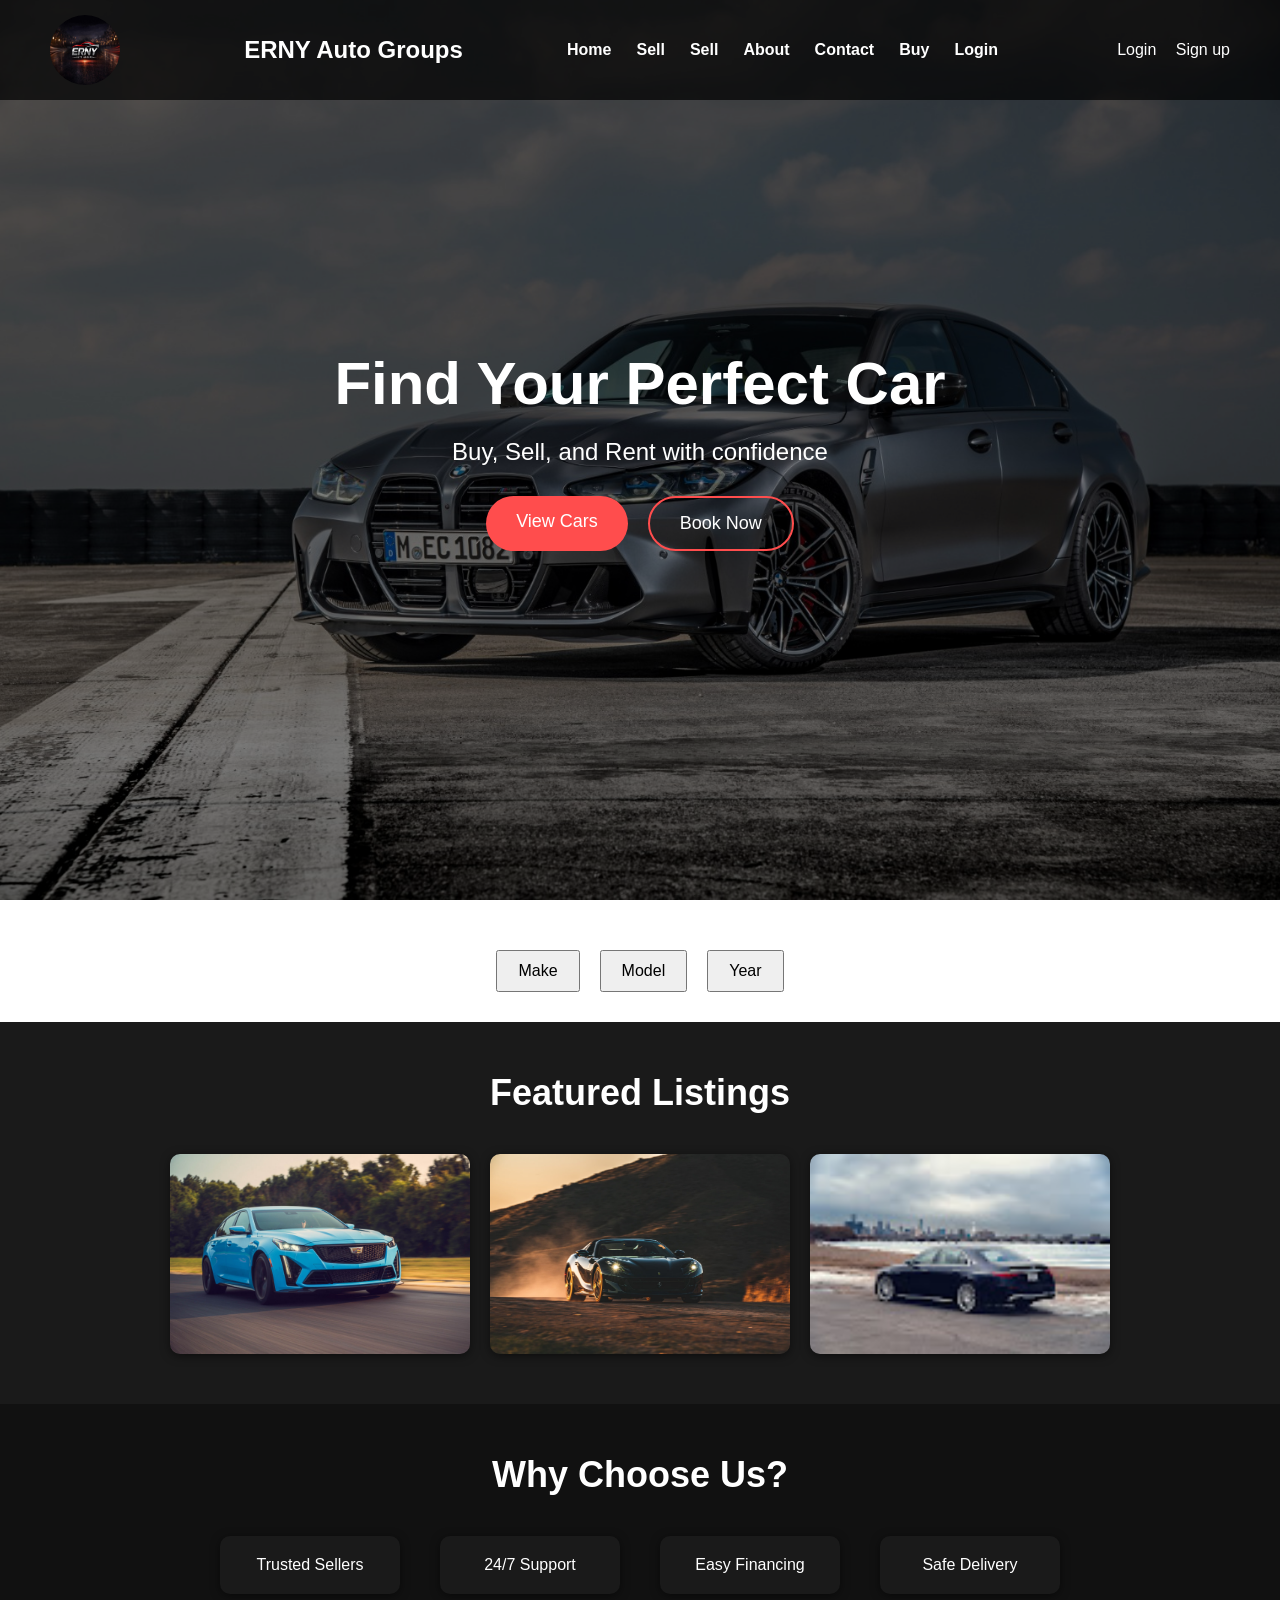
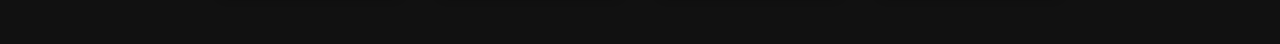
==== pages/index.html @ 83bfee5c "Pushing some of my mini project files" ====
<!DOCTYPE html>
<html lang="en">
<head>
<meta charset="UTF-8">
<meta name="viewport" content="width=device-width, initial-scale=1.0">
<title>Erny Auto Group</title>
<link rel="stylesheet" href="../src/style.css">
</head>
<body>

<!-- NAVBAR -->
<header>
  <nav class="navbar">
    <!-- meduim circular logo -->
    <img src="../images/other erny.jpg" alt="Logo" class="logo-img">
    <h2 class="logo-text">ERNY Auto Groups</h2>

    <ul>
      <li><a href="index.html">Home</a></li>
      <li><a href="sell.html">Sell</a></li>
      <li><a href="#">Sell</a></li>
      <li><a href="about.html">About</a></li>
      <li><a href="contact.html">Contact</a></li>
      <li><a href="buy.html">Buy</a></li>
       <li><a href="login.html">Login</a></li>
    </ul>

    <div class="auth">
      <a href="#">Login</a>
      <a href="#">Sign up</a>
    </div>
  </nav>
</header>

<!-- HERO SECTION -->
<section class="hero">
  <!-- Background image directly in HTML -->
  <img src="../images/bmw.jpg" alt="Hero Background" class="hero-bg">

  <!-- Overlay -->
  <div class="hero-overlay"></div>

  <!-- Hero text -->
  <div class="hero-text">
    <h1>Find Your Perfect Car</h1>
    <p>Buy, Sell, and Rent with confidence</p>
    <div class="hero-buttons">
      <a href="listings.html" class="btn">View Cars</a>
      <a href="#" class="btn btn-outline">Book Now</a>
    </div>
  </div>
</section>

<!-- SEARCH BAR -->
<section class="search">
  <button>Make</button>
  <button>Model</button>
  <button>Year</button>
</section>

<!-- FEATURED CARS -->
<section class="featured">
  <h2>Featured Listings</h2>
  <div class="cars">
    <img src="../images/cadillac.jpg" alt="Car 1">
    <img src="../images/okayy.jpg" alt="Car 2">
    <img src="../images/2025-mercedes-amg-s63-e-performance-101-67d450db7d124.jpeg" alt="Car 3">
  </div>
</section>

<!-- WHY CHOOSE US -->
<section class="why">
  <h2>Why Choose Us?</h2>
  <div class="reasons">
    <div>Trusted Sellers</div>
    <div>24/7 Support</div>
    <div>Easy Financing</div>
    <div>Safe Delivery</div>
  </div>
</section>

<script src="../src/script.jss"></script>
</body>
</html>
---- src/style.css ----
* {
  margin: 0;
  padding: 0;
  box-sizing: border-box;
  font-family: Arial, sans-serif;
}

/* NAVBAR */
.navbar {
  display: flex;
  align-items: center;
  justify-content: space-between;
  padding: 15px 50px;
  background-color: rgba(0,0,0,0.7); /* semi-transparent */
  color: #fff;
  position: fixed;
  width: 100%;
  top: 0;
  z-index: 10;
}

.navbar ul {
  list-style: none;
  display: flex;
  gap: 25px;
}

.navbar ul li a {
  text-decoration: none;
  color: #fff;
  font-weight: bold;
}

.auth a {
  margin-left: 15px;
  color: #fff;
  text-decoration: none;
}

.logo-img {
  width: 70px;
  height: 70px;
  border-radius: 50%; /* circular logo */
  margin-right: 10px;
}

.logo-text {
  display: inline-block;
  font-size: 24px;
  font-weight: bold;
  color: #fff;
}

/* HERO SECTION */
.hero {
  position: relative;
  height: 100vh;
  display: flex;
  align-items: center;
  justify-content: center;
  text-align: center;
  overflow: hidden;
}

.hero-bg {
  position: absolute;
  top: 0;
  left: 0;
  width: 100%;
  height: 100%;
  object-fit: cover;
  z-index: 0;
}

.hero-overlay {
  position: absolute;
  top: 0;
  left: 0;
  width: 100%;
  height: 100%;
  background-color: rgba(0,0,0,0.5);
  z-index: 1;
}

.hero-text {
  position: relative;
  z-index: 2;
  color: #fff;
}

.hero-text h1 {
  font-size: 60px;
  margin-bottom: 20px;
}

.hero-text p {
  font-size: 24px;
  margin-bottom: 30px;
}

.hero-buttons {
  display: flex;
  gap: 20px;
  justify-content: center;
}

.btn {
  padding: 15px 30px;
  font-size: 18px;
  background-color: #ff4d4d;
  color: #fff;
  text-decoration: none;
  border-radius: 30px;
  transition: 0.3s;
}

.btn:hover {
  background-color: #e60000;
}

.btn-outline {
  background-color: transparent;
  border: 2px solid #ff4d4d;
}

.btn-outline:hover {
  background-color: #ff4d4d;
  color: #fff;
}

/* SEARCH BAR */
.search {
  display: flex;
  justify-content: center;
  gap: 20px;
  margin: 30px 0;
  padding-top: 20px;
}

.search button {
  padding: 10px 20px;
  font-size: 16px;
  cursor: pointer;
}

/* FEATURED CARS - Dark Background */
.featured {
  padding: 50px;
  text-align: center;
  background-color: #1a1a1a; /* dark background */
  color: #fff;
}

.featured h2 {
  font-size: 36px;
  margin-bottom: 40px;
}

.cars {
  display: flex;
  justify-content: center;
  flex-wrap: wrap; /* allow cards to fill page and wrap */
  gap: 20px;
  margin-top: 25px;
}

.cars img {
  width: 300px;
  height: 200px;
  object-fit: cover;
  border-radius: 10px;
  box-shadow: 0 2px 10px rgba(0,0,0,0.5); /* pop against dark bg */
  transition: transform 0.3s, box-shadow 0.3s;
}

.cars img:hover {
  transform: scale(1.05);
  box-shadow: 0 5px 20px rgba(0,0,0,0.7);
}

/* WHY CHOOSE US - Darker Shade for Contrast */
.why {
  padding: 50px;
  text-align: center;
  background-color: #111; /* dark but different from featured */
  color: #fff;
}

.why h2 {
  font-size: 36px;
  margin-bottom: 40px;
}

.reasons {
  display: flex;
  justify-content: center;
  flex-wrap: wrap;
  gap: 40px;
  margin-top: 25px;
}

.reasons div {
  background-color: #1a1a1a;
  padding: 20px 30px;
  border-radius: 10px;
  box-shadow: 0 2px 10px rgba(0,0,0,0.5);
  min-width: 180px;
  text-align: center;
}
/* ABOUT HERO SECTION WITH BACKGROUND IMAGE */
.about-hero {
  position: relative;
  height: 300px; /* adjust as needed */
  display: flex;
  align-items: center;
  justify-content: flex-start; /* logo on left, text on right */
  overflow: hidden;
  padding: 0 50px;
}


.navbar ul {
  list-style: none;
  display: flex;
  gap: 25px;
}

.navbar ul li a {
  text-decoration: none;
  color: #fff;
  font-weight: bold;
}

.auth a {
  margin-left: 15px;
  color: #fff;
  text-decoration: none;
}

.logo-text {
  display: inline-block;
  font-size: 24px;
  font-weight: bold;
  color: #fff;
  margin-left: 10px;
}

/* Circular logo */
.logo-img-circle {
  width: 70px;
  height: 70px;
  border-radius: 50%; /* makes it circular */
  object-fit: cover;
}

.about-hero-bg {
  position: absolute;
  top: 0;
  left: 0;
  width: 100%;
  height: 100%;
  object-fit: cover;
  z-index: 0;
}

.hero-overlay {
  position: absolute;
  top: 0;
  left: 0;
  width: 100%;
  height: 100%;
  background-color: rgba(0,0,0,0.5); /* dark overlay */
  z-index: 1;
}

.about-hero-content {
  position: relative;
  z-index: 2;
  display: flex;
  align-items: center;
  gap: 20px;
}

/* SMALL SQUARE LOGO */
.hero-logo-small {
  width: 80px;
  height: 80px;
  object-fit: cover;
  border-radius: 10%; /* small square corners */
}

/* ABOUT US TEXT ON RIGHT */
.hero-text-right h1 {
  color: #fff;
  font-size: 36px;
  margin: 0;
}

/* OTHER SECTIONS - DARK ASH BACKGROUND */
.about-content,
.about-accolades,
.about-more {
  padding: 50px;
  background-color: #2b2b2b; /* dark ash */
  color: #fff;
  text-align: center;
}

.about-content p,
.about-more p {
  max-width: 900px;
  margin: 0 auto;
  font-size: 18px;
  line-height: 1.6;
}

/* ACCOLADES CARDS */
.accolade-cards {
  display: flex;
  justify-content: center;
  flex-wrap: wrap;
  gap: 20px;
  margin-top: 25px;
}

.accolade-card {
  background-color: #1f1f1f;
  padding: 25px;
  border-radius: 10px;
  min-width: 220px;
  max-width: 300px;
  box-shadow: 0 2px 10px rgba(0,0,0,0.5);
}

.accolade-card h3 {
  font-size: 22px;
  margin-bottom: 15px;
}

.accolade-card p {
  font-size: 16px;
  line-height: 1.4;
}
/* CONTACT HERO */
.contact-hero {
  position: relative;
  height: 300px;
  display: flex;
  align-items: center;
  justify-content: center;
  text-align: center;
  overflow: hidden;
}

.contact-hero .hero-bg {
  position: absolute;
  top: 0;
  left: 0;
  width: 100%;
  height: 100%;
  object-fit: cover;
  z-index: 0;
}

.contact-hero .hero-overlay {
  position: absolute;
  top: 0;
  left: 0;
  width: 100%;
  height: 100%;
  background-color: rgba(0,0,0,0.5);
  z-index: 1;
}

.contact-hero .hero-text {
  position: relative;
  z-index: 2;
  color: #fff;
}

.contact-hero h1 {
  font-size: 36px;
  margin-bottom: 10px;
}

.contact-hero p {
  font-size: 18px;
}

/* CONTACT FORM */
.contact-form-section {
  padding: 50px;
  background-color: #2b2b2b;
  color: #fff;
  text-align: center;
}

.contact-form-section h2 {
  font-size: 36px;
  margin-bottom: 30px;
}

.contact-form {
  display: flex;
  flex-direction: column;
  gap: 20px;
  max-width: 600px;
  margin: 0 auto;
}

.contact-form input,
.contact-form textarea {
  padding: 12px;
  border-radius: 5px;
  border: none;
  font-size: 16px;
}

.contact-form button {
  padding: 15px;
  border: none;
  background-color: #f5a623;
  color: #fff;
  font-size: 18px;
  cursor: pointer;
  border-radius: 5px;
  transition: 0.3s;
}

.contact-form button:hover {
  background-color: #d18e1f;
}

/* CONTACT INFO */
.contact-info {
  padding: 50px;
  background-color: #1f1f1f;
  color: #fff;
  text-align: center;
}

.contact-info h2 {
  font-size: 36px;
  margin-bottom: 25px;
}

.contact-info p {
  font-size: 18px;
  margin: 8px 0;
}
/* SELL PAGE TITLE */
.sell-title {
  text-align: center;
  padding: 50px 20px;
  background-color: #f4f4f4; /* light background */
  color: #333;
}

.sell-title h1 {
  font-size: 36px;
  margin-top: 10px;
  margin-bottom: 10px;
}

.sell-title p {
  font-size: 18px;
  color: #666;
}

.sell-logo {
  width: 60px;
  height: 60px;
  border-radius: 50%;
  object-fit: cover;
  margin-bottom: 10px;
}

/* SELL CAR GRID */
.sell-cars {
  padding: 50px 20px;
  background-color: #fff;
}

.cars-grid {
  display: flex;
  flex-wrap: wrap;
  gap: 25px;
  justify-content: center;
}

.car-card {
  background-color: #f9f9f9; /* light card */
  border-radius: 10px;
  padding: 15px;
  width: 220px;
  text-align: center;
  box-shadow: 0 4px 15px rgba(0,0,0,0.1);
  transition: transform 0.3s, box-shadow 0.3s;
}

.car-card:hover {
  transform: translateY(-5px);
  box-shadow: 0 6px 20px rgba(0,0,0,0.2);
}

.car-card img {
  width: 100%;
  height: 150px;
  object-fit: cover;
  border-radius: 10px;
  margin-bottom: 10px;
}

.car-card h3 {
  font-size: 20px;
  margin-bottom: 5px;
  color: #333;
}

.car-card p {
  font-size: 16px;
  font-weight: bold;
  color: #f5a623;
}
/* PAGE TITLE */
.buy-title {
  text-align: center;
  padding: 50px 20px;
  background-color: #f0f0f0; /* light gray background */
  color: #333;
}

.buy-logo {
  width: 60px;
  height: 60px;
  border-radius: 50%;
  object-fit: cover;
  margin-bottom: 10px;
}

.buy-title h1 {
  font-size: 36px;
  margin-bottom: 10px;
}

.buy-title p {
  font-size: 18px;
  color: #666;
}

/* FILTERS */
.buy-filters {
  display: flex;
  justify-content: center;
  gap: 15px;
  padding: 20px;
  background-color: #fff;
}

.buy-filters select {
  padding: 10px 15px;
  border-radius: 5px;
  border: 1px solid #ccc;
  font-size: 16px;
}

/* CAR GRID */
.buy-cars {
  padding: 50px 20px;
  background-color: #f9f9f9;
}

.cars-grid {
  display: flex;
  flex-wrap: wrap;
  gap: 25px;
  justify-content: center;
}

/* CAR CARD */
.car-card {
  background-color: #fff;
  border-radius: 10px;
  width: 220px;
  overflow: hidden;
  box-shadow: 0 4px 15px rgba(0,0,0,0.1);
  transition: transform 0.3s, box-shadow 0.3s;
  text-align: center;
}

.car-card:hover {
  transform: translateY(-5px);
  box-shadow: 0 6px 20px rgba(0,0,0,0.2);
}

.car-img-wrapper {
  position: relative;
}

.car-img-wrapper img {
  width: 100%;
  height: 150px;
  object-fit: cover;
}

.car-overlay {
  position: absolute;
  bottom: 0;
  width: 100%;
  background: rgba(21, 19, 17, 0.8); /* overlay with price highlight */
  color: #fff;
  padding: 5px;
  text-align: center;
}

.car-card h3 {
  font-size: 20px;
  margin: 10px 0;
  color: #333;
}

.car-price {
  font-weight: bold;
  font-size: 16px;
}
/* LOGIN PAGE SECTION */
.login-section {
  display: flex;
  justify-content: center;
  align-items: center;
  min-height: 80vh;
  background-color: #f4f4f4;
  padding: 50px 20px;
}

.login-container {
  background-color: #fff;
  padding: 40px;
  border-radius: 12px;
  box-shadow: 0 6px 20px rgba(0,0,0,0.1);
  text-align: center;
  max-width: 400px;
  width: 100%;
}

.login-logo {
  width: 60px;
  height: 60px;
  border-radius: 50%;
  object-fit: cover;
  margin-bottom: 15px;
}

.login-container h2 {
  font-size: 28px;
  margin-bottom: 25px;
  color: #333;
}

.login-form {
  display: flex;
  flex-direction: column;
  gap: 20px;
}

.login-form input {
  padding: 12px 15px;
  font-size: 16px;
  border-radius: 8px;
  border: 1px solid #ccc;
}

.login-form button {
  padding: 12px;
  font-size: 18px;
  border: none;
  border-radius: 8px;
  background-color: #f5a623;
  color: #fff;
  cursor: pointer;
  transition: 0.3s;
}

.login-form button:hover {
  background-color: #d18e1f;
}

.login-note {
  margin-top: 20px;
  font-size: 14px;
  color: #666;
}

.login-note a {
  color: #f5a623;
  text-decoration: none;
}

.login-note a:hover {
  text-decoration: underline;
}
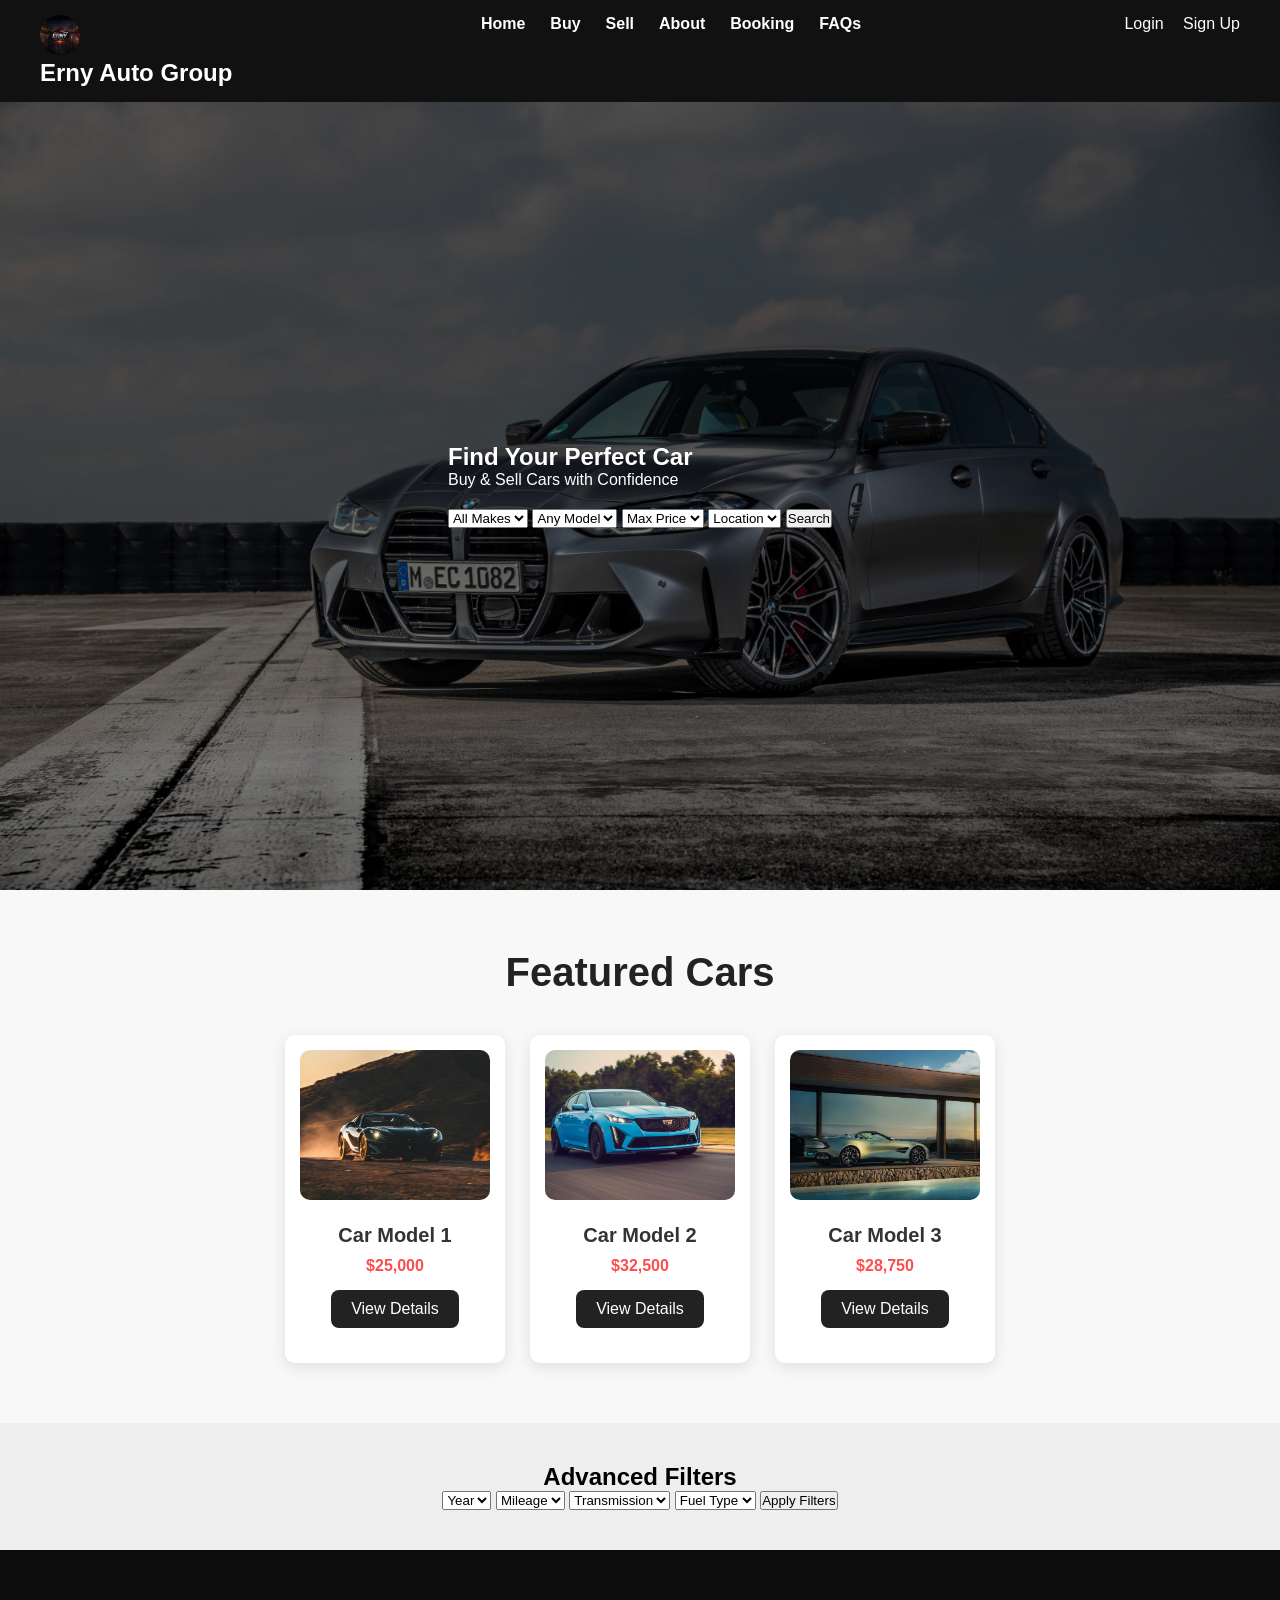
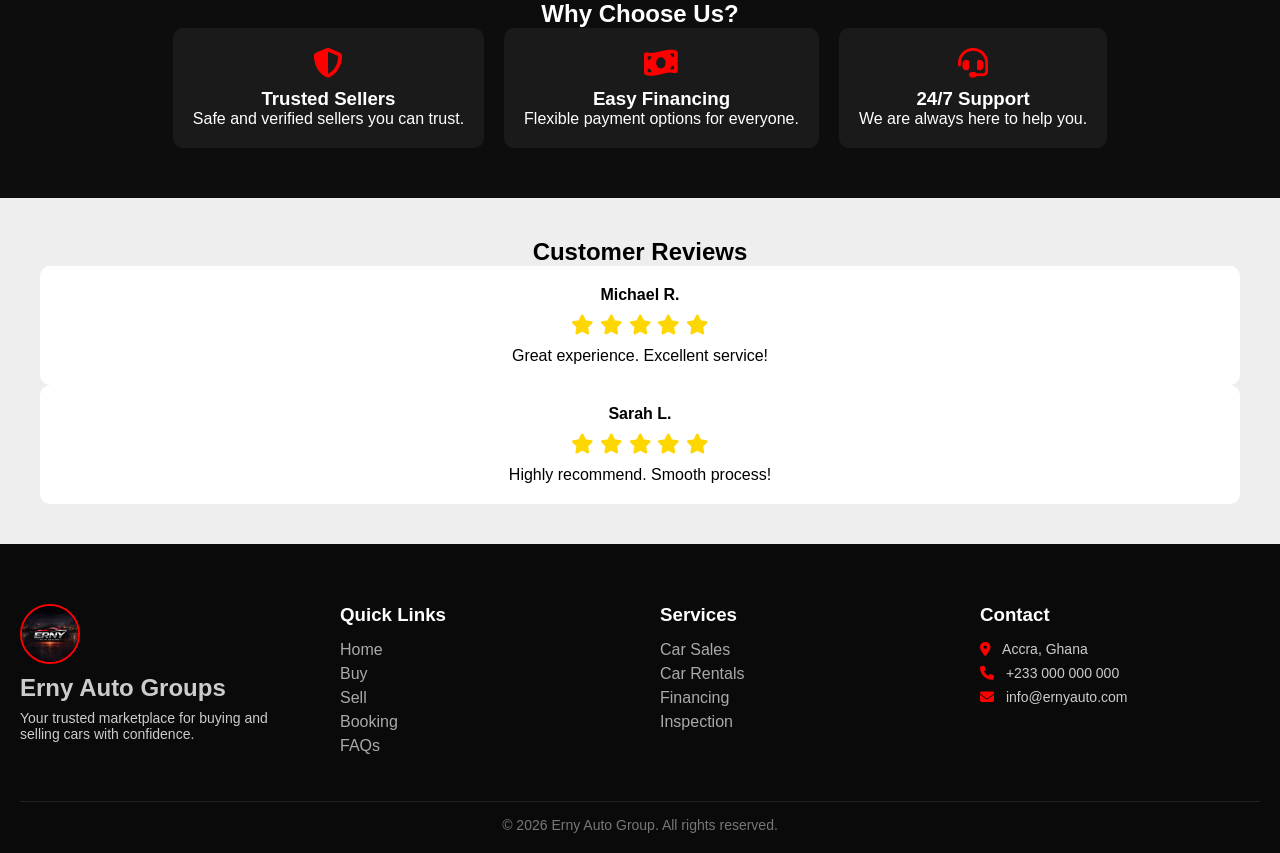
==== commit 99e40dde: "Pushing some of my mini project files" ====
--- a/pages/index.html
+++ b/pages/index.html
@@ -4,81 +4,215 @@
 <meta charset="UTF-8">
 <meta name="viewport" content="width=device-width, initial-scale=1.0">
 <title>Erny Auto Group</title>
+
 <link rel="stylesheet" href="../src/style.css">
+
+<!-- ✅ THIS IS THE CORRECT FONT AWESOME LINK -->
+<link rel="stylesheet" href="https://cdnjs.cloudflare.com/ajax/libs/font-awesome/6.5.0/css/all.min.css">
+
 </head>
+
 <body>
 
 <!-- NAVBAR -->
-<header>
-  <nav class="navbar">
-    <!-- meduim circular logo -->
-    <img src="../images/other erny.jpg" alt="Logo" class="logo-img">
-    <h2 class="logo-text">ERNY Auto Groups</h2>
-
-    <ul>
-      <li><a href="index.html">Home</a></li>
-      <li><a href="sell.html">Sell</a></li>
-      <li><a href="#">Sell</a></li>
-      <li><a href="about.html">About</a></li>
-      <li><a href="contact.html">Contact</a></li>
-      <li><a href="buy.html">Buy</a></li>
-       <li><a href="login.html">Login</a></li>
-    </ul>
-
-    <div class="auth">
-      <a href="#">Login</a>
-      <a href="#">Sign up</a>
-    </div>
-  </nav>
+<header class="navbar">
+  <div class="logo-container">
+    <img src="../images/other erny.jpg" class="logo-img">
+    <h2>Erny Auto Group</h2>
+  </div>
+
+  <ul class="nav-links">
+    <li><a href="#">Home</a></li>
+    <li><a href="#">Buy</a></li>
+    <li><a href="#">Sell</a></li>
+    <li><a href="#">About</a></li>
+    <li><a href="#">Booking</a></li>
+    <li><a href="#">FAQs</a></li>
+  </ul>
+
+  <div class="auth">
+    <a href="#">Login</a>
+    <a href="#" class="signup">Sign Up</a>
+  </div>
 </header>
 
-<!-- HERO SECTION -->
+
+<!-- HERO -->
 <section class="hero">
-  <!-- Background image directly in HTML -->
-  <img src="../images/bmw.jpg" alt="Hero Background" class="hero-bg">
-
-  <!-- Overlay -->
-  <div class="hero-overlay"></div>
-
-  <!-- Hero text -->
-  <div class="hero-text">
+  <img src="../images/bmw.jpg" class="hero-bg">
+
+  <div class="hero-content">
     <h1>Find Your Perfect Car</h1>
-    <p>Buy, Sell, and Rent with confidence</p>
-    <div class="hero-buttons">
-      <a href="listings.html" class="btn">View Cars</a>
-      <a href="#" class="btn btn-outline">Book Now</a>
-    </div>
-  </div>
-</section>
-
-<!-- SEARCH BAR -->
-<section class="search">
-  <button>Make</button>
-  <button>Model</button>
-  <button>Year</button>
-</section>
-
-<!-- FEATURED CARS -->
-<section class="featured">
-  <h2>Featured Listings</h2>
-  <div class="cars">
-    <img src="../images/cadillac.jpg" alt="Car 1">
-    <img src="../images/okayy.jpg" alt="Car 2">
-    <img src="../images/2025-mercedes-amg-s63-e-performance-101-67d450db7d124.jpeg" alt="Car 3">
-  </div>
-</section>
+    <p>Buy & Sell Cars with Confidence</p>
+    
+
+    <div class="search-box">
+      <select><option>All Makes</option></select>
+      <select><option>Any Model</option></select>
+      <select><option>Max Price</option></select>
+      <select><option>Location</option></select>
+      <button>Search</button>
+    </div>
+  </div>
+</section>
+<!-- Featured Cars Section -->
+<section id="featured-cars">
+  <div class="container">
+    <h2 class="section-title">Featured Cars</h2>
+    <div class="cars-grid">
+      <!-- Car 1 -->
+      <div class="car-card">
+        <img src="../images/okayy.jpg" alt="Car 1">
+        <h3>Car Model 1</h3>
+        <p class="price">$25,000</p>
+        <a href="#" class="btn">View Details</a>
+      </div>
+      <!-- Car 2 -->
+      <div class="car-card">
+        <img src="../images/cadillac.jpg" alt="Car 2">
+        <h3>Car Model 2</h3>
+        <p class="price">$32,500</p>
+        <a href="#" class="btn">View Details</a>
+      </div>
+      <!-- Car 3 -->
+      <div class="car-card">
+        <img src="../images/car photo.jpg" alt="Car 3">
+        <h3>Car Model 3</h3>
+        <p class="price">$28,750</p>
+        <a href="#" class="btn">View Details</a>
+      </div>
+      <!-- Add more cars if needed -->
+    </div>
+  </div>
+</section>
+
+
+<!-- ADVANCED FILTER -->
+<section class="filters">
+  <h2>Advanced Filters</h2>
+
+  <div class="filter-box">
+    <select><option>Year</option></select>
+    <select><option>Mileage</option></select>
+    <select><option>Transmission</option></select>
+    <select><option>Fuel Type</option></select>
+    <button>Apply Filters</button>
+  </div>
+</section>
+
 
 <!-- WHY CHOOSE US -->
 <section class="why">
   <h2>Why Choose Us?</h2>
-  <div class="reasons">
-    <div>Trusted Sellers</div>
-    <div>24/7 Support</div>
-    <div>Easy Financing</div>
-    <div>Safe Delivery</div>
-  </div>
-</section>
-
-<script src="../src/script.jss"></script>
-</body>
-</html>+
+  <div class="why-container">
+
+    <div class="why-box">
+      <i class="fa-solid fa-shield-halved"></i>
+      <h3>Trusted Sellers</h3>
+      <p>Safe and verified sellers you can trust.</p>
+    </div>
+
+    <div class="why-box">
+      <i class="fa-solid fa-money-bill-wave"></i>
+      <h3>Easy Financing</h3>
+      <p>Flexible payment options for everyone.</p>
+    </div>
+
+    <div class="why-box">
+      <i class="fa-solid fa-headset"></i>
+      <h3>24/7 Support</h3>
+      <p>We are always here to help you.</p>
+    </div>
+
+  </div>
+</section>
+
+
+<!-- REVIEWS -->
+<section class="reviews">
+  <h2>Customer Reviews</h2>
+
+  <div class="review-container">
+
+    <div class="review">
+      <h4>Michael R.</h4>
+
+      <!-- ⭐⭐⭐⭐⭐ STARS -->
+      <div class="stars">
+        <i class="fas fa-star"></i>
+        <i class="fas fa-star"></i>
+        <i class="fas fa-star"></i>
+        <i class="fas fa-star"></i>
+        <i class="fas fa-star"></i>
+      </div>
+
+      <p>Great experience. Excellent service!</p>
+    </div>
+
+    <div class="review">
+      <h4>Sarah L.</h4>
+
+      <div class="stars">
+        <i class="fas fa-star"></i>
+        <i class="fas fa-star"></i>
+        <i class="fas fa-star"></i>
+        <i class="fas fa-star"></i>
+        <i class="fas fa-star"></i>
+      </div>
+
+      <p>Highly recommend. Smooth process!</p>
+    </div>
+
+  </div>
+</section>
+
+
+<footer class="footer">
+
+  <div class="footer-container">
+
+    <!-- LOGO + ABOUT -->
+    <div class="footer-box brand">
+      <div class="footer-logo">
+        <img src="../images/other erny.jpg" alt="logo">
+      </div>
+      <h2>Erny Auto Groups</h2>
+      <p>Your trusted marketplace for buying and selling cars with confidence.</p>
+    </div>
+
+    <!-- LINKS -->
+    <div class="footer-box">
+      <h3>Quick Links</h3>
+      <a href="#">Home</a>
+      <a href="#">Buy</a>
+      <a href="#">Sell</a>
+      <a href="#">Booking</a>
+      <a href="#">FAQs</a>
+    </div>
+
+    <!-- SERVICES -->
+    <div class="footer-box">
+      <h3>Services</h3>
+      <a href="#">Car Sales</a>
+      <a href="#">Car Rentals</a>
+      <a href="#">Financing</a>
+      <a href="#">Inspection</a>
+    </div>
+
+    <!-- CONTACT -->
+    <div class="footer-box">
+      <h3>Contact</h3>
+      <p><i class="fa-solid fa-location-dot"></i> Accra, Ghana</p>
+      <p><i class="fa-solid fa-phone"></i> +233 000 000 000</p>
+      <p><i class="fa-solid fa-envelope"></i> info@ernyauto.com</p>
+    </div>
+
+  </div>
+
+  <!-- BOTTOM -->
+  <div class="footer-bottom">
+    <p>© 2026 Erny Auto Group. All rights reserved.</p>
+  </div>
+
+</footer>
--- a/src/style.css
+++ b/src/style.css
@@ -1,211 +1,263 @@
-* {
-  margin: 0;
-  padding: 0;
-  box-sizing: border-box;
-  font-family: Arial, sans-serif;
+*{
+  margin:0;
+  padding:0;
+  box-sizing:border-box;
+  font-family:Arial;
+}
+
+body{
+  background:#0d0d0d;
+  color:white;
+  padding-top:80px;
 }
 
 /* NAVBAR */
-.navbar {
-  display: flex;
-  align-items: center;
-  justify-content: space-between;
-  padding: 15px 50px;
-  background-color: rgba(0,0,0,0.7); /* semi-transparent */
-  color: #fff;
-  position: fixed;
-  width: 100%;
-  top: 0;
-  z-index: 10;
-}
-
-.navbar ul {
-  list-style: none;
-  display: flex;
-  gap: 25px;
-}
-
-.navbar ul li a {
+.navbar{
+  position:fixed;
+  top:0;
+  width:100%;
+  display:flex;
+  justify-content:space-between;
+  padding:15px 40px;
+  background:#111;
+}
+
+.logo-img{
+  width:40px;
+  height:40px;
+  border-radius:50%;
+}
+
+/* HERO */
+.hero{
+  position:relative;
+  height:90vh;
+  display:flex;
+  justify-content:center;
+  align-items:center;
+}
+
+.hero-bg{
+  position:absolute;
+  width:100%;
+  height:100%;
+  object-fit:cover;
+  filter:brightness(50%);
+  z-index:-1;
+}
+/* Featured Cars Section */
+#featured-cars {
+  padding: 60px 20px;
+  background-color: #f8f8f8; /* Light background, change to dark if homepage is dark */
+  text-align: center;
+}
+
+#featured-cars .section-title {
+  font-size: 2.5rem;
+  margin-bottom: 40px;
+  color: #222;
+  font-weight: bold;
+}
+
+.cars-grid {
+  display: flex;
+  flex-wrap: wrap;
+  gap: 30px;
+  justify-content: center;
+}
+
+.car-card {
+  background-color: #fff;
+  border-radius: 12px;
+  box-shadow: 0 5px 15px rgba(0,0,0,0.1);
+  overflow: hidden;
+  width: 300px;
+  transition: transform 0.3s, box-shadow 0.3s;
+}
+
+.car-card img {
+  width: 100%;
+  height: 200px;
+  object-fit: cover;
+  transition: transform 0.3s;
+}
+
+.car-card h3 {
+  font-size: 1.3rem;
+  margin: 15px 0 5px 0;
+  color: #111;
+}
+
+.car-card .price {
+  color: #ff4d4d; /* Highlight price in red */
+  font-weight: bold;
+  margin-bottom: 15px;
+}
+
+.car-card .btn {
+  display: inline-block;
+  margin-bottom: 20px;
+  padding: 10px 20px;
+  background-color: #222;
+  color: #fff;
+  border-radius: 8px;
   text-decoration: none;
-  color: #fff;
-  font-weight: bold;
-}
-
-.auth a {
-  margin-left: 15px;
-  color: #fff;
-  text-decoration: none;
-}
-
-.logo-img {
-  width: 70px;
-  height: 70px;
-  border-radius: 50%; /* circular logo */
-  margin-right: 10px;
-}
-
-.logo-text {
-  display: inline-block;
-  font-size: 24px;
-  font-weight: bold;
-  color: #fff;
-}
-
-/* HERO SECTION */
-.hero {
-  position: relative;
-  height: 100vh;
-  display: flex;
-  align-items: center;
-  justify-content: center;
-  text-align: center;
-  overflow: hidden;
-}
-
-.hero-bg {
-  position: absolute;
-  top: 0;
-  left: 0;
-  width: 100%;
-  height: 100%;
-  object-fit: cover;
-  z-index: 0;
-}
-
-.hero-overlay {
-  position: absolute;
-  top: 0;
-  left: 0;
-  width: 100%;
-  height: 100%;
-  background-color: rgba(0,0,0,0.5);
-  z-index: 1;
-}
-
-.hero-text {
-  position: relative;
-  z-index: 2;
-  color: #fff;
-}
-
-.hero-text h1 {
-  font-size: 60px;
-  margin-bottom: 20px;
-}
-
-.hero-text p {
-  font-size: 24px;
-  margin-bottom: 30px;
-}
-
-.hero-buttons {
-  display: flex;
-  gap: 20px;
-  justify-content: center;
-}
-
-.btn {
-  padding: 15px 30px;
-  font-size: 18px;
+  transition: background-color 0.3s;
+}
+
+.car-card .btn:hover {
   background-color: #ff4d4d;
-  color: #fff;
-  text-decoration: none;
-  border-radius: 30px;
-  transition: 0.3s;
-}
-
-.btn:hover {
-  background-color: #e60000;
-}
-
-.btn-outline {
-  background-color: transparent;
-  border: 2px solid #ff4d4d;
-}
-
-.btn-outline:hover {
-  background-color: #ff4d4d;
-  color: #fff;
-}
-
-/* SEARCH BAR */
-.search {
-  display: flex;
-  justify-content: center;
-  gap: 20px;
-  margin: 30px 0;
-  padding-top: 20px;
-}
-
-.search button {
-  padding: 10px 20px;
-  font-size: 16px;
-  cursor: pointer;
-}
-
-/* FEATURED CARS - Dark Background */
-.featured {
-  padding: 50px;
-  text-align: center;
-  background-color: #1a1a1a; /* dark background */
-  color: #fff;
-}
-
-.featured h2 {
-  font-size: 36px;
-  margin-bottom: 40px;
-}
-
-.cars {
-  display: flex;
-  justify-content: center;
-  flex-wrap: wrap; /* allow cards to fill page and wrap */
-  gap: 20px;
-  margin-top: 25px;
-}
-
-.cars img {
-  width: 300px;
-  height: 200px;
-  object-fit: cover;
-  border-radius: 10px;
-  box-shadow: 0 2px 10px rgba(0,0,0,0.5); /* pop against dark bg */
-  transition: transform 0.3s, box-shadow 0.3s;
-}
-
-.cars img:hover {
-  transform: scale(1.05);
-  box-shadow: 0 5px 20px rgba(0,0,0,0.7);
-}
-
-/* WHY CHOOSE US - Darker Shade for Contrast */
-.why {
-  padding: 50px;
-  text-align: center;
-  background-color: #111; /* dark but different from featured */
-  color: #fff;
-}
-
-.why h2 {
-  font-size: 36px;
-  margin-bottom: 40px;
-}
-
-.reasons {
-  display: flex;
-  justify-content: center;
-  flex-wrap: wrap;
-  gap: 40px;
-  margin-top: 25px;
-}
-
-.reasons div {
-  background-color: #1a1a1a;
-  padding: 20px 30px;
-  border-radius: 10px;
-  box-shadow: 0 2px 10px rgba(0,0,0,0.5);
-  min-width: 180px;
-  text-align: center;
+}
+
+.car-card:hover {
+  transform: translateY(-10px);
+  box-shadow: 0 15px 25px rgba(0,0,0,0.2);
+}
+
+@media screen and (max-width: 900px) {
+  .cars-grid {
+    gap: 20px;
+  }
+}
+
+@media screen and (max-width: 600px) {
+  .cars-grid {
+    flex-direction: column;
+    align-items: center;
+  }
+}
+
+.search-box{
+  margin-top:20px;
+}
+
+/* FILTERS */
+.filters{
+  background:#eee;
+  color:black;
+  padding:40px;
+  text-align:center;
+}
+
+/* WHY */
+.why{
+  padding:50px;
+  text-align:center;
+}
+
+.why-container{
+  display:flex;
+  justify-content:center;
+  gap:20px;
+}
+
+.why-box{
+  background:#1a1a1a;
+  padding:20px;
+  border-radius:10px;
+}
+
+.why-box i{
+  color:red;
+  font-size:30px;
+  margin-bottom:10px;
+}
+
+/* REVIEWS */
+.reviews{
+  background:#eee;
+  color:black;
+  padding:40px;
+  text-align:center;
+}
+
+.review{
+  background:white;
+  padding:20px;
+  border-radius:10px;
+}
+
+/* ⭐ STARS */
+.stars{
+  color:gold;
+  font-size:20px;
+  margin:10px 0;
+}
+
+/* FOOTER */
+.footer{
+  background:#0a0a0a;
+  color:#ccc;
+  padding:60px 20px 20px;
+}
+
+.footer-container{
+  display:flex;
+  justify-content:space-between;
+  flex-wrap:wrap;
+  gap:40px;
+}
+
+/* BRAND SECTION */
+.footer-box{
+  flex:1;
+  min-width:220px;
+}
+
+.footer-box h3{
+  color:white;
+  margin-bottom:15px;
+}
+
+.footer-box p{
+  margin:8px 0;
+  font-size:14px;
+}
+
+/* LOGO CIRCLE */
+.footer-logo{
+  width:60px;
+  height:60px;
+  border-radius:50%;
+  overflow:hidden;
+  margin-bottom:10px;
+  border:2px solid red;
+}
+
+.footer-logo img{
+  width:100%;
+  height:100%;
+  object-fit:cover;
+}
+
+/* LINKS */
+.footer-box a{
+  display:block;
+  text-decoration:none;
+  color:#aaa;
+  margin:6px 0;
+  transition:0.3s;
+}
+
+.footer-box a:hover{
+  color:red;
+  padding-left:5px;
+}
+
+/* ICONS */
+.footer-box i{
+  margin-right:8px;
+  color:red;
+}
+
+/* BOTTOM */
+.footer-bottom{
+  text-align:center;
+  margin-top:40px;
+  padding-top:15px;
+  border-top:1px solid #222;
+  font-size:14px;
+  color:#777;
 }
 /* ABOUT HERO SECTION WITH BACKGROUND IMAGE */
 .about-hero {
@@ -698,4 +750,76 @@
 
 .login-note a:hover {
   text-decoration: underline;
+}/* FULL DARK BOOKING PAGE */
+.booking-section-dark {
+  display: flex;
+  justify-content: center;
+  align-items: center;
+  min-height: calc(100vh - 60px); /* account for small navbar */
+  background-color: #121212;
+  padding: 20px;
+}
+
+.booking-container-dark {
+  background-color: #1f1f1f;
+  padding: 50px 30px;
+  border-radius: 12px;
+  box-shadow: 0 6px 25px rgba(0,0,0,0.7);
+  text-align: center;
+  max-width: 450px;
+  width: 100%;
+}
+
+.booking-logo {
+  width: 60px;
+  height: 60px;
+  border-radius: 50%;
+  object-fit: cover;
+  margin-bottom: 15px;
+}
+
+.booking-container-dark h2 {
+  font-size: 28px;
+  margin-bottom: 25px;
+  color: #fff;
+}
+
+.booking-form-dark {
+  display: flex;
+  flex-direction: column;
+  gap: 20px;
+}
+
+.booking-form-dark input {
+  padding: 12px 15px;
+  font-size: 16px;
+  border-radius: 8px;
+  border: none;
+  background-color: #2b2b2b;
+  color: #fff;
+}
+
+.booking-form-dark input::placeholder {
+  color: #aaa;
+}
+
+.booking-form-dark button {
+  padding: 15px;
+  font-size: 18px;
+  border: none;
+  border-radius: 8px;
+  background-color: #f5a623;
+  color: #fff;
+  cursor: pointer;
+  transition: 0.3s;
+}
+
+.booking-form-dark button:hover {
+  background-color: #d18e1f;
+}
+
+.booking-note-dark {
+  margin-top: 20px;
+  font-size: 14px;
+  color: #ccc;
 }
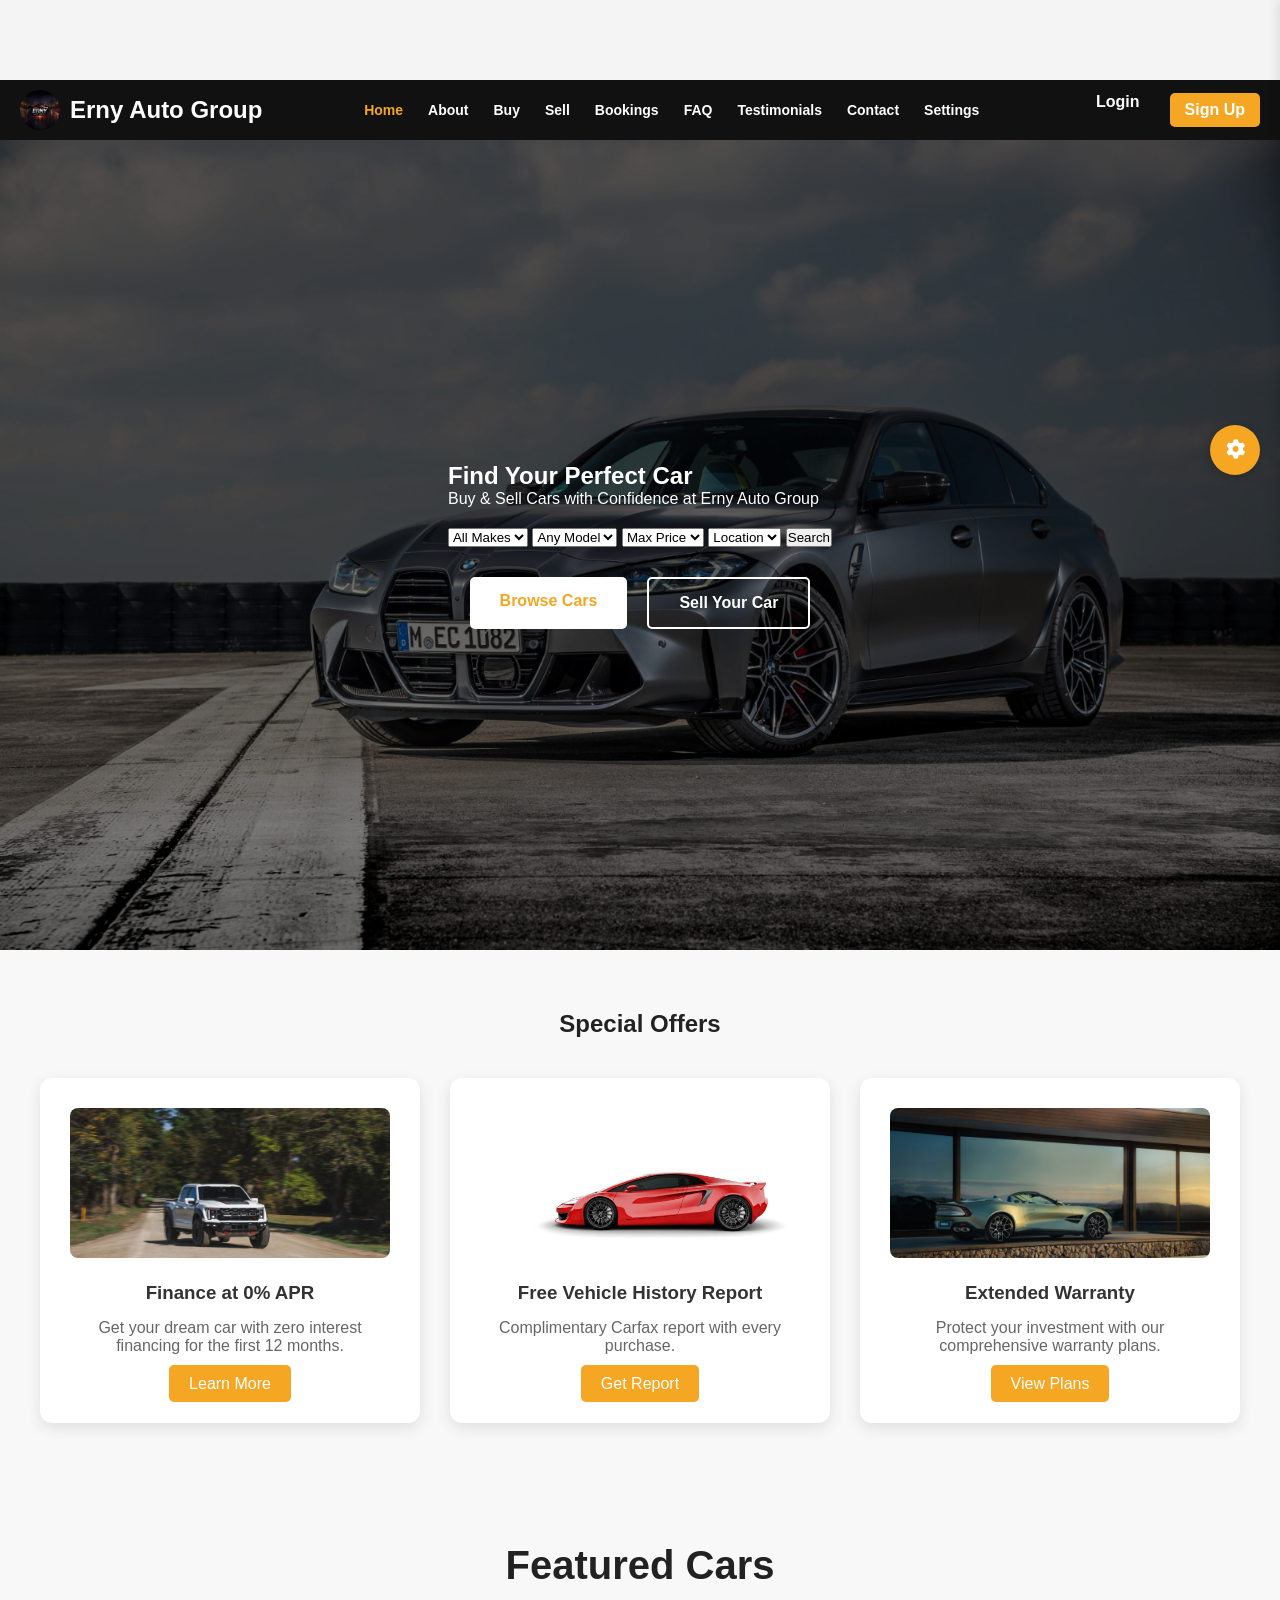
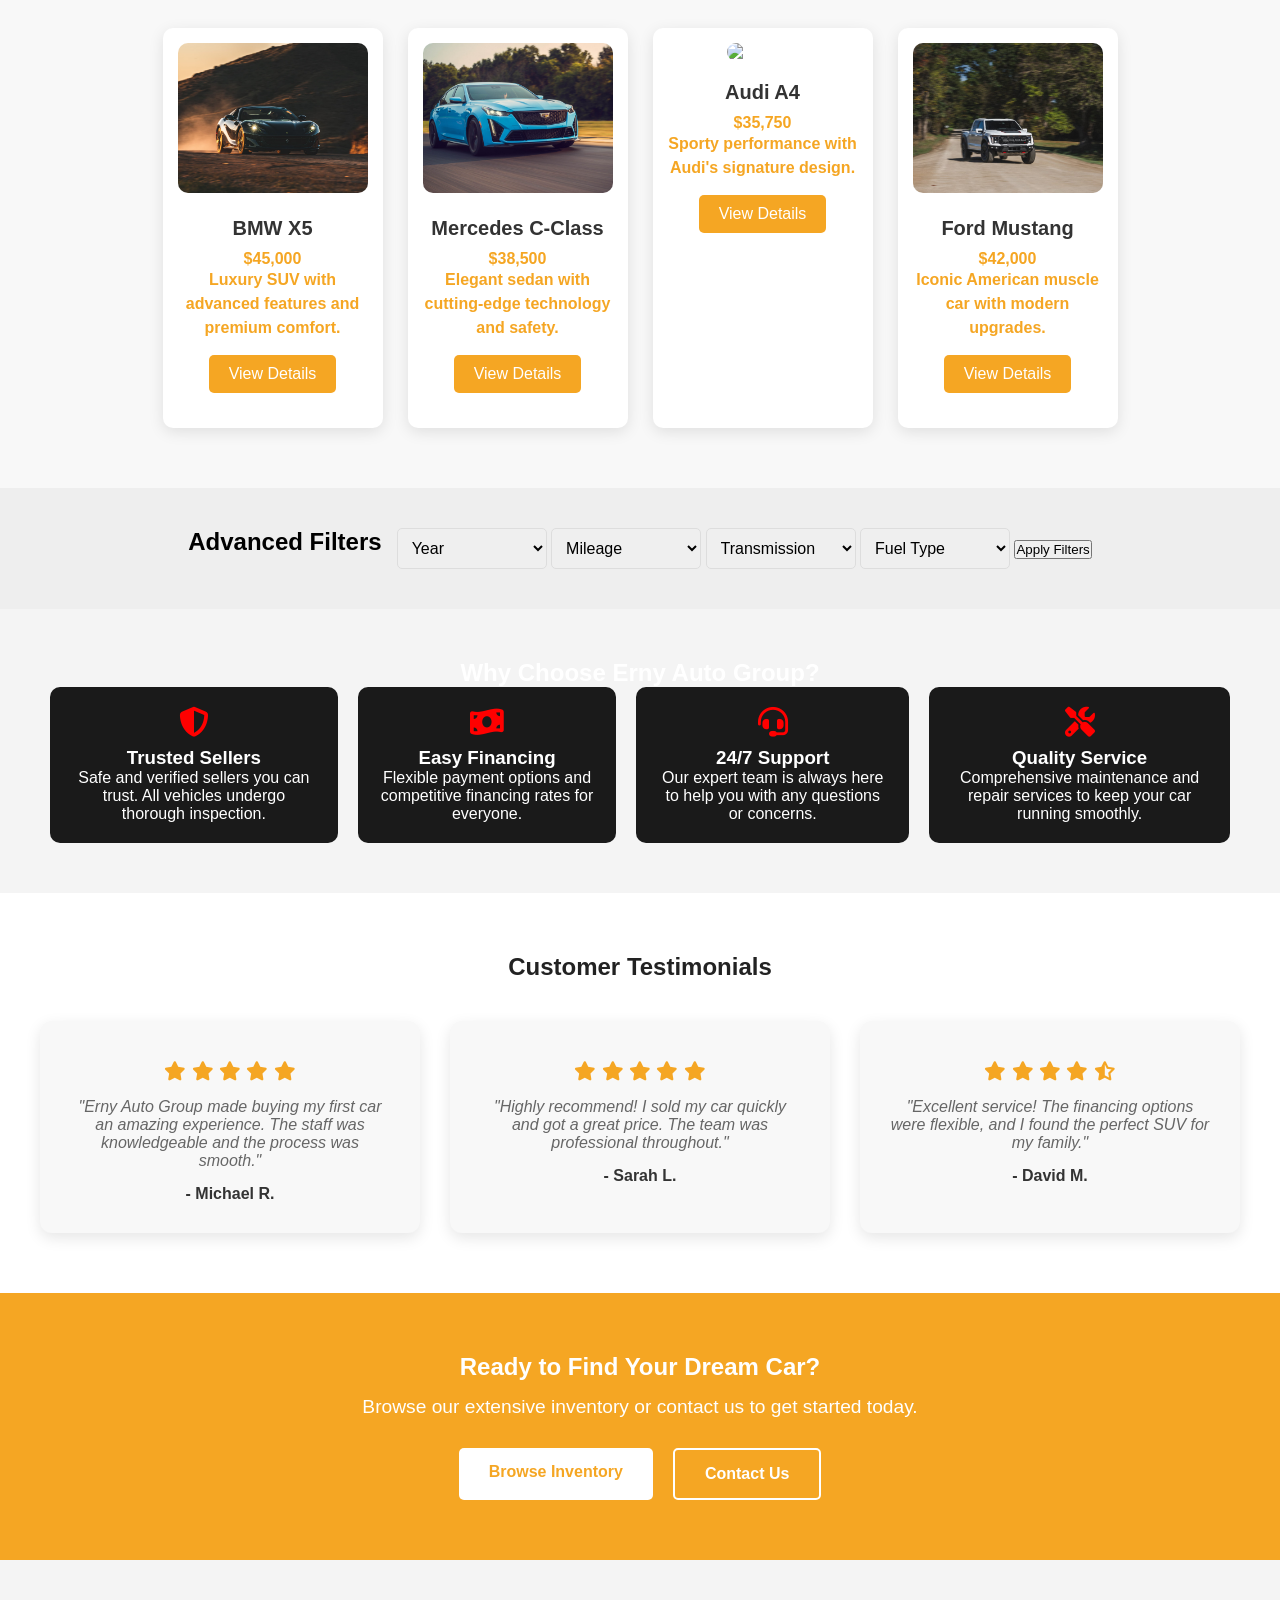
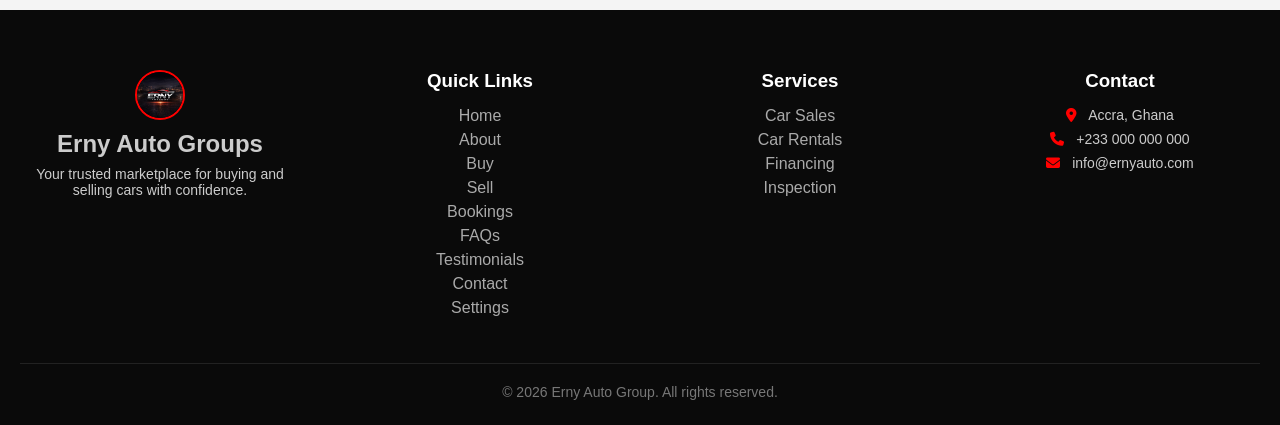
==== commit 2b3ec3fe: "Pushing some of my mini project files" ====
--- a/pages/index.html
+++ b/pages/index.html
@@ -14,37 +14,97 @@
 
 <body>
 
+<!-- SIDE PANEL -->
+<div id="side-panel" class="side-panel">
+  <div class="side-panel-header">
+    <h3>Settings</h3>
+    <button id="close-panel" class="close-btn">&times;</button>
+  </div>
+  <div class="side-panel-content">
+    <div class="panel-section">
+      <h4>Quick Filters</h4>
+      <div class="filter-option">
+        <label for="panel-brand">Brand:</label>
+        <select id="panel-brand">
+          <option>All</option>
+          <option>Toyota</option>
+          <option>BMW</option>
+          <option>Mercedes</option>
+        </select>
+      </div>
+      <div class="filter-option">
+        <label for="panel-price">Price Range:</label>
+        <select id="panel-price">
+          <option>All</option>
+          <option>Under $30k</option>
+          <option>$30k - $50k</option>
+          <option>Over $50k</option>
+        </select>
+      </div>
+    </div>
+    <div class="panel-section">
+      <h4>Preferences</h4>
+      <div class="preference-option">
+        <input type="checkbox" id="dark-mode">
+        <label for="dark-mode">Dark Mode</label>
+      </div>
+      <div class="preference-option">
+        <input type="checkbox" id="notifications">
+        <label for="notifications">Enable Notifications</label>
+      </div>
+    </div>
+    <div class="panel-section">
+      <h4>Account</h4>
+      <button class="panel-btn">Login</button>
+      <button class="panel-btn">Sign Up</button>
+    </div>
+  </div>
+</div>
+
+<!-- SIDE PANEL TOGGLE -->
+<button id="panel-toggle" class="panel-toggle">
+  <i class="fas fa-cog"></i>
+</button>
+
 <!-- NAVBAR -->
 <header class="navbar">
   <div class="logo-container">
-    <img src="../images/other erny.jpg" class="logo-img">
+    <img src="../images/other erny.jpg" class="logo-img" alt="Erny Auto Group">
     <h2>Erny Auto Group</h2>
   </div>
 
   <ul class="nav-links">
-    <li><a href="#">Home</a></li>
-    <li><a href="#">Buy</a></li>
-    <li><a href="#">Sell</a></li>
-    <li><a href="#">About</a></li>
-    <li><a href="#">Booking</a></li>
-    <li><a href="#">FAQs</a></li>
+    <li><a href="index.html" class="nav-link active">Home</a></li>
+    <li><a href="about.html" class="nav-link">About</a></li>
+    <li><a href="buy.html" class="nav-link">Buy</a></li>
+    <li><a href="sell.html" class="nav-link">Sell</a></li>
+    <li><a href="bookings.html" class="nav-link">Bookings</a></li>
+    <li><a href="FAQs.html" class="nav-link">FAQ</a></li>
+    <li><a href="testimonials.html" class="nav-link">Testimonials</a></li>
+    <li><a href="contact.html" class="nav-link">Contact</a></li>
+    <li><a href="settings.html" class="nav-link">Settings</a></li>
   </ul>
 
   <div class="auth">
-    <a href="#">Login</a>
-    <a href="#" class="signup">Sign Up</a>
+    <a href="login.html">Login</a>
+    <a href="sign up.html" class="signup">Sign Up</a>
+  </div>
+
+  <div class="hamburger">
+    <span></span>
+    <span></span>
+    <span></span>
   </div>
 </header>
 
 
 <!-- HERO -->
 <section class="hero">
-  <img src="../images/bmw.jpg" class="hero-bg">
+  <img src="../images/bmw.jpg" class="hero-bg" alt="Hero Background">
 
   <div class="hero-content">
     <h1>Find Your Perfect Car</h1>
-    <p>Buy & Sell Cars with Confidence</p>
-    
+    <p>Buy & Sell Cars with Confidence at Erny Auto Group</p>
 
     <div class="search-box">
       <select><option>All Makes</option></select>
@@ -53,6 +113,38 @@
       <select><option>Location</option></select>
       <button>Search</button>
     </div>
+
+    <div class="cta-buttons">
+      <a href="buy.html" class="btn-primary">Browse Cars</a>
+      <a href="sell.html" class="btn-secondary">Sell Your Car</a>
+    </div>
+  </div>
+</section>
+
+<!-- SPECIAL OFFERS -->
+<section class="special-offers">
+  <div class="container">
+    <h2>Special Offers</h2>
+    <div class="offers-grid">
+      <div class="offer-card">
+        <img src="../images/ford.jpg" alt="Special Offer 1">
+        <h3>Finance at 0% APR</h3>
+        <p>Get your dream car with zero interest financing for the first 12 months.</p>
+        <a href="#" class="btn-offer">Learn More</a>
+      </div>
+      <div class="offer-card">
+        <img src="../images/img3.jpg" alt="Special Offer 2">
+        <h3>Free Vehicle History Report</h3>
+        <p>Complimentary Carfax report with every purchase.</p>
+        <a href="#" class="btn-offer">Get Report</a>
+      </div>
+      <div class="offer-card">
+        <img src="../images/car photo.jpg" alt="Special Offer 3">
+        <h3>Extended Warranty</h3>
+        <p>Protect your investment with our comprehensive warranty plans.</p>
+        <a href="#" class="btn-offer">View Plans</a>
+      </div>
+    </div>
   </div>
 </section>
 <!-- Featured Cars Section -->
@@ -62,26 +154,36 @@
     <div class="cars-grid">
       <!-- Car 1 -->
       <div class="car-card">
-        <img src="../images/okayy.jpg" alt="Car 1">
-        <h3>Car Model 1</h3>
-        <p class="price">$25,000</p>
-        <a href="#" class="btn">View Details</a>
+        <img src="../images/okayy.jpg" alt="BMW X5">
+        <h3>BMW X5</h3>
+        <p class="car-price">$45,000</p>
+        <p class="car-desc">Luxury SUV with advanced features and premium comfort.</p>
+        <a href="buy.html" class="btn">View Details</a>
       </div>
       <!-- Car 2 -->
       <div class="car-card">
-        <img src="../images/cadillac.jpg" alt="Car 2">
-        <h3>Car Model 2</h3>
-        <p class="price">$32,500</p>
-        <a href="#" class="btn">View Details</a>
+        <img src="../images/cadillac.jpg" alt="Mercedes C-Class">
+        <h3>Mercedes C-Class</h3>
+        <p class="car-price">$38,500</p>
+        <p class="car-desc">Elegant sedan with cutting-edge technology and safety.</p>
+        <a href="buy.html" class="btn">View Details</a>
       </div>
       <!-- Car 3 -->
       <div class="car-card">
-        <img src="../images/car photo.jpg" alt="Car 3">
-        <h3>Car Model 3</h3>
-        <p class="price">$28,750</p>
-        <a href="#" class="btn">View Details</a>
-      </div>
-      <!-- Add more cars if needed -->
+        <img src="../images/car photo.jpg21" alt="Audi A4">
+        <h3>Audi A4</h3>
+        <p class="car-price">$35,750</p>
+        <p class="car-desc">Sporty performance with Audi's signature design.</p>
+        <a href="buy.html" class="btn">View Details</a>
+      </div>
+      <!-- Car 4 -->
+      <div class="car-card">
+        <img src="../images/ford.jpg" alt="Ford Mustang">
+        <h3>Ford Mustang</h3>
+        <p class="car-price">$42,000</p>
+        <p class="car-desc">Iconic American muscle car with modern upgrades.</p>
+        <a href="buy.html" class="btn">View Details</a>
+      </div>
     </div>
   </div>
 </section>
@@ -103,70 +205,94 @@
 
 <!-- WHY CHOOSE US -->
 <section class="why">
-  <h2>Why Choose Us?</h2>
-
-  <div class="why-container">
-
-    <div class="why-box">
-      <i class="fa-solid fa-shield-halved"></i>
-      <h3>Trusted Sellers</h3>
-      <p>Safe and verified sellers you can trust.</p>
-    </div>
-
-    <div class="why-box">
-      <i class="fa-solid fa-money-bill-wave"></i>
-      <h3>Easy Financing</h3>
-      <p>Flexible payment options for everyone.</p>
-    </div>
-
-    <div class="why-box">
-      <i class="fa-solid fa-headset"></i>
-      <h3>24/7 Support</h3>
-      <p>We are always here to help you.</p>
-    </div>
-
-  </div>
-</section>
-
-
-<!-- REVIEWS -->
-<section class="reviews">
-  <h2>Customer Reviews</h2>
-
-  <div class="review-container">
-
-    <div class="review">
-      <h4>Michael R.</h4>
-
-      <!-- ⭐⭐⭐⭐⭐ STARS -->
-      <div class="stars">
-        <i class="fas fa-star"></i>
-        <i class="fas fa-star"></i>
-        <i class="fas fa-star"></i>
-        <i class="fas fa-star"></i>
-        <i class="fas fa-star"></i>
-      </div>
-
-      <p>Great experience. Excellent service!</p>
-    </div>
-
-    <div class="review">
-      <h4>Sarah L.</h4>
-
-      <div class="stars">
-        <i class="fas fa-star"></i>
-        <i class="fas fa-star"></i>
-        <i class="fas fa-star"></i>
-        <i class="fas fa-star"></i>
-        <i class="fas fa-star"></i>
-      </div>
-
-      <p>Highly recommend. Smooth process!</p>
-    </div>
-
-  </div>
-</section>
-
+  <div class="container">
+    <h2>Why Choose Erny Auto Group?</h2>
+
+    <div class="why-container">
+      <div class="why-box">
+        <i class="fas fa-shield-halved"></i>
+        <h3>Trusted Sellers</h3>
+        <p>Safe and verified sellers you can trust. All vehicles undergo thorough inspection.</p>
+      </div>
+
+      <div class="why-box">
+        <i class="fas fa-money-bill-wave"></i>
+        <h3>Easy Financing</h3>
+        <p>Flexible payment options and competitive financing rates for everyone.</p>
+      </div>
+
+      <div class="why-box">
+        <i class="fas fa-headset"></i>
+        <h3>24/7 Support</h3>
+        <p>Our expert team is always here to help you with any questions or concerns.</p>
+      </div>
+
+      <div class="why-box">
+        <i class="fas fa-tools"></i>
+        <h3>Quality Service</h3>
+        <p>Comprehensive maintenance and repair services to keep your car running smoothly.</p>
+      </div>
+    </div>
+  </div>
+</section>
+
+
+<!-- TESTIMONIALS -->
+<section class="testimonials">
+  <div class="container">
+    <h2>Customer Testimonials</h2>
+
+    <div class="testimonial-container">
+      <div class="testimonial">
+        <div class="stars">
+          <i class="fas fa-star"></i>
+          <i class="fas fa-star"></i>
+          <i class="fas fa-star"></i>
+          <i class="fas fa-star"></i>
+          <i class="fas fa-star"></i>
+        </div>
+        <p>"Erny Auto Group made buying my first car an amazing experience. The staff was knowledgeable and the process was smooth."</p>
+        <h4>- Michael R.</h4>
+      </div>
+
+      <div class="testimonial">
+        <div class="stars">
+          <i class="fas fa-star"></i>
+          <i class="fas fa-star"></i>
+          <i class="fas fa-star"></i>
+          <i class="fas fa-star"></i>
+          <i class="fas fa-star"></i>
+        </div>
+        <p>"Highly recommend! I sold my car quickly and got a great price. The team was professional throughout."</p>
+        <h4>- Sarah L.</h4>
+      </div>
+
+      <div class="testimonial">
+        <div class="stars">
+          <i class="fas fa-star"></i>
+          <i class="fas fa-star"></i>
+          <i class="fas fa-star"></i>
+          <i class="fas fa-star"></i>
+          <i class="fas fa-star-half-alt"></i>
+        </div>
+        <p>"Excellent service! The financing options were flexible, and I found the perfect SUV for my family."</p>
+        <h4>- David M.</h4>
+      </div>
+    </div>
+  </div>
+</section>
+
+<!-- CALL TO ACTION -->
+<section class="cta">
+  <div class="container">
+    <h2>Ready to Find Your Dream Car?</h2>
+    <p>Browse our extensive inventory or contact us to get started today.</p>
+    <div class="cta-buttons">
+      <a href="buy.html" class="btn-primary">Browse Inventory</a>
+      <a href="contact.html" class="btn-secondary">Contact Us</a>
+    </div>
+  </div>
+</section>
 
 <footer class="footer">
 
@@ -184,11 +310,15 @@
     <!-- LINKS -->
     <div class="footer-box">
       <h3>Quick Links</h3>
-      <a href="#">Home</a>
-      <a href="#">Buy</a>
-      <a href="#">Sell</a>
-      <a href="#">Booking</a>
-      <a href="#">FAQs</a>
+      <a href="index.html">Home</a>
+      <a href="about.html">About</a>
+      <a href="buy.html">Buy</a>
+      <a href="sell.html">Sell</a>
+      <a href="bookings.html">Bookings</a>
+      <a href="FAQs.html">FAQs</a>
+      <a href="testimonials.html">Testimonials</a>
+      <a href="contact.html">Contact</a>
+      <a href="settings.html">Settings</a>
     </div>
 
     <!-- SERVICES -->
@@ -215,4 +345,9 @@
     <p>© 2026 Erny Auto Group. All rights reserved.</p>
   </div>
 
-</footer>+</footer>
+
+<script src="../src/script.js"></script>
+
+</body>
+</html>
--- a/src/style.css
+++ b/src/style.css
@@ -500,7 +500,932 @@
   font-size: 18px;
   margin: 8px 0;
 }
-/* SELL PAGE TITLE */
+/* NEW NAVBAR STYLES */
+.navbar {
+  position: fixed;
+  top: 0;
+  width: 100%;
+  display: flex;
+  justify-content: space-between;
+  align-items: center;
+  padding: 15px 40px;
+  background: #111;
+  z-index: 1000;
+}
+
+.logo-container {
+  display: flex;
+  align-items: center;
+  gap: 10px;
+}
+
+.logo-container h2 {
+  color: #fff;
+  font-size: 24px;
+  margin: 0;
+}
+
+.nav-links {
+  display: flex;
+  list-style: none;
+  gap: 25px;
+}
+
+.nav-links li a {
+  text-decoration: none;
+  color: #fff;
+  font-weight: bold;
+  transition: color 0.3s;
+}
+
+.nav-links li a:hover,
+.nav-links li a.active {
+  color: #f5a623;
+}
+
+.auth {
+  display: flex;
+  gap: 15px;
+}
+
+.auth a {
+  color: #fff;
+  text-decoration: none;
+  font-weight: bold;
+}
+
+.auth .signup {
+  background: #f5a623;
+  padding: 8px 15px;
+  border-radius: 5px;
+}
+
+.hamburger {
+  display: none;
+  flex-direction: column;
+  cursor: pointer;
+}
+
+.hamburger span {
+  width: 25px;
+  height: 3px;
+  background: #fff;
+  margin: 3px 0;
+  transition: 0.3s;
+}
+
+/* RESPONSIVE NAVBAR */
+@media (max-width: 768px) {
+  .nav-links {
+    position: fixed;
+    top: 80px;
+    left: -100%;
+    width: 100%;
+    height: calc(100vh - 80px);
+    background: #111;
+    flex-direction: column;
+    align-items: center;
+    justify-content: center;
+    transition: left 0.3s;
+  }
+
+  .nav-links.active {
+    left: 0;
+  }
+
+  .hamburger {
+    display: flex;
+  }
+
+  .hamburger.active span:nth-child(1) {
+    transform: rotate(-45deg) translate(-5px, 6px);
+  }
+
+  .hamburger.active span:nth-child(2) {
+    opacity: 0;
+  }
+
+  .hamburger.active span:nth-child(3) {
+    transform: rotate(45deg) translate(-5px, -6px);
+  }
+}
+
+/* FAQ STYLES */
+.faq-section {
+  padding: 80px 20px 50px;
+  background: #f8f8f8;
+  text-align: center;
+}
+
+.faq-section h1 {
+  font-size: 2.5rem;
+  margin-bottom: 40px;
+  color: #222;
+}
+
+.faq-container {
+  max-width: 800px;
+  margin: 0 auto;
+}
+
+.faq-item {
+  background: #fff;
+  border-radius: 8px;
+  margin-bottom: 15px;
+  box-shadow: 0 2px 10px rgba(0,0,0,0.1);
+  overflow: hidden;
+}
+
+.faq-question {
+  display: flex;
+  justify-content: space-between;
+  align-items: center;
+  padding: 20px;
+  cursor: pointer;
+  background: #f5f5f5;
+  transition: background 0.3s;
+}
+
+.faq-question:hover {
+  background: #e0e0e0;
+}
+
+.faq-question h3 {
+  margin: 0;
+  font-size: 1.2rem;
+  color: #333;
+}
+
+.faq-question i {
+  color: #f5a623;
+  font-size: 1.2rem;
+  transition: transform 0.3s;
+}
+
+.faq-item.active .faq-question i {
+  transform: rotate(45deg);
+}
+
+.faq-answer {
+  max-height: 0;
+  overflow: hidden;
+  transition: max-height 0.3s ease;
+  background: #fff;
+}
+
+.faq-answer p {
+  padding: 0 20px 20px;
+  margin: 0;
+  color: #666;
+  line-height: 1.6;
+}
+
+.faq-item.active .faq-answer {
+  max-height: 200px;
+}
+
+/* TESTIMONIALS STYLES */
+.testimonials-section {
+  padding: 80px 20px 50px;
+  background: #fff;
+  text-align: center;
+}
+
+.testimonials-section h1 {
+  font-size: 2.5rem;
+  margin-bottom: 40px;
+  color: #222;
+}
+
+.testimonials-grid {
+  display: grid;
+  grid-template-columns: repeat(auto-fit, minmax(300px, 1fr));
+  gap: 30px;
+  max-width: 1200px;
+  margin: 0 auto;
+}
+
+.testimonial-card {
+  background: #f8f8f8;
+  border-radius: 12px;
+  padding: 30px;
+  box-shadow: 0 5px 15px rgba(0,0,0,0.1);
+  transition: transform 0.3s, box-shadow 0.3s;
+}
+
+.testimonial-card:hover {
+  transform: translateY(-5px);
+  box-shadow: 0 10px 25px rgba(0,0,0,0.15);
+}
+
+.testimonial-img {
+  width: 80px;
+  height: 80px;
+  border-radius: 50%;
+  object-fit: cover;
+  margin-bottom: 15px;
+}
+
+.testimonial-card h3 {
+  font-size: 1.3rem;
+  margin-bottom: 10px;
+  color: #333;
+}
+
+.stars {
+  color: #f5a623;
+  font-size: 1.2rem;
+  margin-bottom: 15px;
+}
+
+.testimonial-card p {
+  color: #666;
+  line-height: 1.6;
+  font-style: italic;
+}
+
+/* TERMS AND PRIVACY STYLES */
+.terms-section,
+.privacy-section {
+  padding: 80px 20px 50px;
+  background: #f8f8f8;
+  text-align: center;
+}
+
+.terms-section h1,
+.privacy-section h1 {
+  font-size: 2.5rem;
+  margin-bottom: 40px;
+  color: #222;
+}
+
+.terms-content,
+.privacy-content {
+  max-width: 800px;
+  margin: 0 auto;
+  text-align: left;
+}
+
+.terms-content h2,
+.privacy-content h2 {
+  font-size: 1.5rem;
+  margin-top: 30px;
+  margin-bottom: 15px;
+  color: #333;
+}
+
+.terms-content p,
+.privacy-content p {
+  line-height: 1.6;
+  color: #666;
+  margin-bottom: 20px;
+}
+
+/* GENERAL RESPONSIVE */
+@media (max-width: 768px) {
+  .faq-section,
+  .testimonials-section,
+  .terms-section,
+  .privacy-section {
+    padding: 80px 10px 30px;
+  }
+
+  .faq-section h1,
+  .testimonials-section h1,
+  .terms-section h1,
+  .privacy-section h1 {
+    font-size: 2rem;
+  }
+
+  .testimonial-card {
+    padding: 20px;
+  }
+}
+
+/* SETTINGS STYLES */
+.settings-section {
+  padding: 80px 20px 50px;
+  background: #f8f8f8;
+  text-align: center;
+}
+
+.settings-section h1 {
+  font-size: 2.5rem;
+  margin-bottom: 40px;
+  color: #222;
+}
+
+.settings-content {
+  max-width: 800px;
+  margin: 0 auto;
+  text-align: left;
+}
+
+.setting-group {
+  background: #fff;
+  border-radius: 8px;
+  padding: 30px;
+  margin-bottom: 30px;
+  box-shadow: 0 2px 10px rgba(0,0,0,0.1);
+}
+
+.setting-group h2 {
+  font-size: 1.5rem;
+  margin-bottom: 20px;
+  color: #333;
+  border-bottom: 2px solid #f5a623;
+  padding-bottom: 10px;
+}
+
+.setting-item {
+  display: flex;
+  align-items: center;
+  margin-bottom: 15px;
+  gap: 10px;
+}
+
+.setting-item label {
+  flex: 1;
+  font-weight: bold;
+  color: #555;
+}
+
+.setting-item input[type="text"],
+.setting-item input[type="email"],
+.setting-item input[type="password"],
+.setting-item select {
+  flex: 2;
+  padding: 10px;
+  border: 1px solid #ddd;
+  border-radius: 5px;
+  font-size: 16px;
+}
+
+.setting-item input[type="checkbox"] {
+  width: auto;
+  margin-right: 10px;
+}
+
+.save-btn {
+  background: #f5a623;
+  color: #fff;
+  border: none;
+  padding: 12px 25px;
+  border-radius: 5px;
+  cursor: pointer;
+  font-size: 16px;
+  transition: background 0.3s;
+  margin-top: 20px;
+}
+
+.save-btn:hover {
+  background: #d18e1f;
+}
+
+/* RESPONSIVE SETTINGS */
+@media (max-width: 768px) {
+  .settings-section {
+    padding: 80px 10px 30px;
+  }
+
+  .settings-section h1 {
+    font-size: 2rem;
+  }
+
+  .setting-group {
+    padding: 20px;
+  }
+
+  .setting-item {
+    flex-direction: column;
+    align-items: flex-start;
+    gap: 5px;
+  }
+
+  .setting-item input[type="text"],
+  .setting-item input[type="email"],
+  .setting-item input[type="password"],
+  .setting-item select {
+    width: 100%;
+  }
+}
+
+/* SIDE PANEL */
+.side-panel {
+  position: fixed;
+  top: 0;
+  right: -350px;
+  width: 350px;
+  height: 100vh;
+  background: #fff;
+  box-shadow: -2px 0 10px rgba(0,0,0,0.1);
+  z-index: 2000;
+  transition: right 0.3s ease;
+  overflow-y: auto;
+}
+
+.side-panel.open {
+  right: 0;
+}
+
+.side-panel-header {
+  display: flex;
+  justify-content: space-between;
+  align-items: center;
+  padding: 20px;
+  background: #f5a623;
+  color: #fff;
+}
+
+.side-panel-header h3 {
+  margin: 0;
+  font-size: 1.5rem;
+}
+
+.close-btn {
+  background: none;
+  border: none;
+  font-size: 1.5rem;
+  color: #fff;
+  cursor: pointer;
+}
+
+.side-panel-content {
+  padding: 20px;
+}
+
+.panel-section {
+  margin-bottom: 30px;
+}
+
+.panel-section h4 {
+  margin-bottom: 15px;
+  color: #333;
+  border-bottom: 1px solid #eee;
+  padding-bottom: 5px;
+}
+
+.filter-option,
+.preference-option {
+  display: flex;
+  align-items: center;
+  margin-bottom: 10px;
+  gap: 10px;
+}
+
+.filter-option label,
+.preference-option label {
+  flex: 1;
+  font-weight: bold;
+}
+
+.filter-option select {
+  flex: 2;
+  padding: 8px;
+  border: 1px solid #ddd;
+  border-radius: 4px;
+}
+
+.panel-btn {
+  width: 100%;
+  padding: 10px;
+  margin-bottom: 10px;
+  background: #f5a623;
+  color: #fff;
+  border: none;
+  border-radius: 4px;
+  cursor: pointer;
+  transition: background 0.3s;
+}
+
+.panel-btn:hover {
+  background: #d18e1f;
+}
+
+/* PANEL TOGGLE BUTTON */
+.panel-toggle {
+  position: fixed;
+  top: 50%;
+  right: 20px;
+  transform: translateY(-50%);
+  background: #f5a623;
+  color: #fff;
+  border: none;
+  width: 50px;
+  height: 50px;
+  border-radius: 50%;
+  cursor: pointer;
+  box-shadow: 0 2px 10px rgba(0,0,0,0.2);
+  z-index: 1500;
+  transition: all 0.3s;
+}
+
+.panel-toggle:hover {
+  background: #d18e1f;
+  transform: translateY(-50%) scale(1.1);
+}
+
+.panel-toggle i {
+  font-size: 1.2rem;
+}
+
+/* SPECIAL OFFERS */
+.special-offers {
+  padding: 60px 20px;
+  background: #f8f8f8;
+}
+
+.special-offers h2 {
+  text-align: center;
+  margin-bottom: 40px;
+  color: #222;
+}
+
+.offers-grid {
+  display: grid;
+  grid-template-columns: repeat(auto-fit, minmax(300px, 1fr));
+  gap: 30px;
+  max-width: 1200px;
+  margin: 0 auto;
+}
+
+.offer-card {
+  background: #fff;
+  border-radius: 12px;
+  padding: 30px;
+  text-align: center;
+  box-shadow: 0 5px 15px rgba(0,0,0,0.1);
+  transition: transform 0.3s;
+}
+
+.offer-card:hover {
+  transform: translateY(-5px);
+}
+
+.offer-card img {
+  width: 100%;
+  height: 150px;
+  object-fit: cover;
+  border-radius: 8px;
+  margin-bottom: 20px;
+}
+
+.offer-card h3 {
+  margin-bottom: 15px;
+  color: #333;
+}
+
+.offer-card p {
+  color: #666;
+  margin-bottom: 20px;
+}
+
+.btn-offer {
+  background: #f5a623;
+  color: #fff;
+  padding: 10px 20px;
+  text-decoration: none;
+  border-radius: 5px;
+  transition: background 0.3s;
+}
+
+.btn-offer:hover {
+  background: #d18e1f;
+}
+
+/* CTA SECTION */
+.cta {
+  padding: 60px 20px;
+  background: #f5a623;
+  color: #fff;
+  text-align: center;
+}
+
+.cta h2 {
+  margin-bottom: 15px;
+}
+
+.cta p {
+  margin-bottom: 30px;
+  font-size: 1.2rem;
+}
+
+.cta-buttons {
+  display: flex;
+  justify-content: center;
+  gap: 20px;
+}
+
+.btn-primary {
+  background: #fff;
+  color: #f5a623;
+  padding: 15px 30px;
+  text-decoration: none;
+  border-radius: 5px;
+  font-weight: bold;
+  transition: all 0.3s;
+}
+
+.btn-primary:hover {
+  background: #222;
+  color: #fff;
+}
+
+.btn-secondary {
+  background: transparent;
+  color: #fff;
+  padding: 15px 30px;
+  text-decoration: none;
+  border: 2px solid #fff;
+  border-radius: 5px;
+  font-weight: bold;
+  transition: all 0.3s;
+}
+
+.btn-secondary:hover {
+  background: #fff;
+  color: #f5a623;
+}
+
+/* HERO CTA BUTTONS */
+.hero .cta-buttons {
+  margin-top: 30px;
+}
+
+/* TESTIMONIALS ON HOMEPAGE */
+.testimonials {
+  padding: 60px 20px;
+  background: #fff;
+}
+
+.testimonials h2 {
+  text-align: center;
+  margin-bottom: 40px;
+  color: #222;
+}
+
+.testimonial-container {
+  display: grid;
+  grid-template-columns: repeat(auto-fit, minmax(300px, 1fr));
+  gap: 30px;
+  max-width: 1200px;
+  margin: 0 auto;
+}
+
+.testimonial {
+  background: #f8f8f8;
+  padding: 30px;
+  border-radius: 12px;
+  box-shadow: 0 5px 15px rgba(0,0,0,0.1);
+  text-align: center;
+}
+
+.testimonial .stars {
+  color: #f5a623;
+  font-size: 1.2rem;
+  margin-bottom: 15px;
+}
+
+.testimonial p {
+  color: #666;
+  margin-bottom: 15px;
+  font-style: italic;
+}
+
+.testimonial h4 {
+  color: #333;
+  margin: 0;
+}
+
+/* BUY PAGE STYLES */
+.buy-title {
+  padding: 60px 20px;
+  background: #f8f8f8;
+  text-align: center;
+}
+
+.buy-title .container {
+  max-width: 800px;
+  margin: 0 auto;
+}
+
+.buy-logo {
+  width: 80px;
+  height: 80px;
+  border-radius: 50%;
+  object-fit: cover;
+  margin-bottom: 20px;
+}
+
+.buy-title h1 {
+  margin-bottom: 15px;
+  color: #222;
+}
+
+.buy-title p {
+  color: #666;
+  font-size: 1.2rem;
+}
+
+.search-filters {
+  padding: 40px 20px;
+  background: #fff;
+  border-bottom: 1px solid #eee;
+}
+
+.search-bar {
+  display: flex;
+  justify-content: center;
+  margin-bottom: 20px;
+  gap: 10px;
+}
+
+.search-bar input {
+  flex: 1;
+  max-width: 400px;
+  padding: 12px;
+  border: 1px solid #ddd;
+  border-radius: 5px;
+  font-size: 16px;
+}
+
+.search-bar button {
+  padding: 12px 20px;
+  background: #f5a623;
+  color: #fff;
+  border: none;
+  border-radius: 5px;
+  cursor: pointer;
+  transition: background 0.3s;
+}
+
+.search-bar button:hover {
+  background: #d18e1f;
+}
+
+.filters {
+  display: flex;
+  justify-content: center;
+  gap: 15px;
+  flex-wrap: wrap;
+}
+
+.filters select {
+  padding: 10px;
+  border: 1px solid #ddd;
+  border-radius: 5px;
+  font-size: 16px;
+  min-width: 150px;
+}
+
+#apply-filters {
+  padding: 10px 20px;
+  background: #222;
+  color: #fff;
+  border: none;
+  border-radius: 5px;
+  cursor: pointer;
+  transition: background 0.3s;
+}
+
+#apply-filters:hover {
+  background: #444;
+}
+
+.car-listings {
+  padding: 60px 20px;
+  background: #f8f8f8;
+}
+
+.car-listings .cars-grid {
+  display: grid;
+  grid-template-columns: repeat(auto-fill, minmax(350px, 1fr));
+  gap: 30px;
+  max-width: 1200px;
+  margin: 0 auto;
+}
+
+.car-card {
+  background: #fff;
+  border-radius: 12px;
+  overflow: hidden;
+  box-shadow: 0 5px 15px rgba(0,0,0,0.1);
+  transition: transform 0.3s, box-shadow 0.3s;
+}
+
+.car-card:hover {
+  transform: translateY(-5px);
+  box-shadow: 0 10px 25px rgba(0,0,0,0.15);
+}
+
+.car-img-wrapper {
+  position: relative;
+}
+
+.car-img-wrapper img {
+  width: 100%;
+  height: 200px;
+  object-fit: cover;
+}
+
+.car-overlay {
+  position: absolute;
+  bottom: 0;
+  width: 100%;
+  background: rgba(245, 166, 35, 0.9);
+  color: #fff;
+  padding: 10px;
+  text-align: center;
+  font-weight: bold;
+  font-size: 1.2rem;
+}
+
+.car-info {
+  padding: 20px;
+}
+
+.car-info h3 {
+  margin-bottom: 10px;
+  color: #333;
+}
+
+.car-desc {
+  color: #666;
+  margin-bottom: 15px;
+  line-height: 1.5;
+}
+
+.car-details {
+  display: flex;
+  justify-content: space-between;
+  margin-bottom: 20px;
+  font-size: 0.9rem;
+  color: #888;
+}
+
+.car-details span {
+  background: #f0f0f0;
+  padding: 5px 10px;
+  border-radius: 15px;
+}
+
+.car-card .btn {
+  display: inline-block;
+  background: #f5a623;
+  color: #fff;
+  padding: 10px 20px;
+  text-decoration: none;
+  border-radius: 5px;
+  transition: background 0.3s;
+}
+
+.car-card .btn:hover {
+  background: #d18e1f;
+}
+
+/* RESPONSIVE */
+@media (max-width: 768px) {
+  .offers-grid,
+  .testimonial-container {
+    grid-template-columns: 1fr;
+  }
+
+  .cta-buttons {
+    flex-direction: column;
+    align-items: center;
+  }
+
+  .search-bar {
+    flex-direction: column;
+    align-items: center;
+  }
+
+  .search-bar input {
+    max-width: 100%;
+  }
+
+  .filters {
+    flex-direction: column;
+    align-items: center;
+  }
+
+  .filters select {
+    min-width: 200px;
+  }
+
+  .car-listings .cars-grid {
+    grid-template-columns: 1fr;
+  }
+
+  .side-panel {
+    width: 300px;
+    right: -300px;
+  }
+
+  .panel-toggle {
+    right: 10px;
+  }
+}/* SELL PAGE TITLE */
 .sell-title {
   text-align: center;
   padding: 50px 20px;
@@ -822,4 +1747,135 @@
   margin-top: 20px;
   font-size: 14px;
   color: #ccc;
+}
+/* ====== GENERAL STYLING ====== */
+body {
+  margin: 0;
+  font-family: Arial, sans-serif;
+  background-color: #f4f4f4;
+}
+
+/* ====== NAVBAR STYLING ====== */
+.navbar {
+  display: flex;
+  justify-content: space-between;
+  align-items: center;
+  padding: 10px 20px; /* smaller padding */
+  background-color: #111; /* dark background */
+  position: sticky;
+  top: 0;
+  z-index: 1000;
+}
+
+.navbar .logo img {
+  height: 40px; /* smaller logo */
+}
+
+.nav-links {
+  list-style: none;
+  display: flex;
+  gap: 15px;
+  margin: 0;
+  padding: 0;
+}
+
+.nav-links li a {
+  text-decoration: none;
+  color: #fff;
+  font-size: 14px; /* smaller font */
+  transition: color 0.3s;
+}
+
+.nav-links li a:hover {
+  color: #ff6600;
+}
+
+/* ====== FAQ STYLING ====== */
+.faq-section {
+  padding: 50px 20px;
+  background-color: #f9f9f9;
+  max-width: 800px;
+  margin: 20px auto;
+  border-radius: 10px;
+  box-shadow: 0 2px 10px rgba(0,0,0,0.1);
+}
+
+.faq-section h2 {
+  text-align: center;
+  margin-bottom: 30px;
+  font-size: 28px;
+  color: #111;
+}
+
+.faq-item {
+  margin-bottom: 15px;
+}
+
+.faq-question {
+  width: 100%;
+  background: #111;
+  color: #fff;
+  border: none;
+  padding: 15px;
+  text-align: left;
+  cursor: pointer;
+  font-size: 16px;
+  border-radius: 5px;
+  transition: background 0.3s;
+}
+
+.faq-question:hover {
+  background: #333;
+}
+
+.faq-answer {
+  display: none;
+  padding: 15px;
+  border-left: 3px solid #ff6600;
+  background: #fff;
+  margin-top: 5px;
+  border-radius: 5px;
+}
+
+.faq-answer p {
+  margin: 0;
+  color: #333;
+}
+
+/* ====== FOOTER STYLING ====== */
+footer {
+  background-color: #111;
+  color: #fff;
+  text-align: center;
+  padding: 20px;
+  margin-top: 50px;
+  position: relative;
+}
+
+footer .footer-logo {
+  width: 50px;
+  height: 50px;
+  border-radius: 50%;
+  overflow: hidden;
+  margin: 0 auto 10px;
+}
+
+footer .footer-logo img {
+  width: 100%;
+  height: 100%;
+  object-fit: cover;
+}
+
+footer p {
+  margin: 5px 0;
+  font-size: 14px;
+}
+
+footer a {
+  color: #ff6600;
+  text-decoration: none;
+}
+
+footer a:hover {
+  text-decoration: underline;
 }
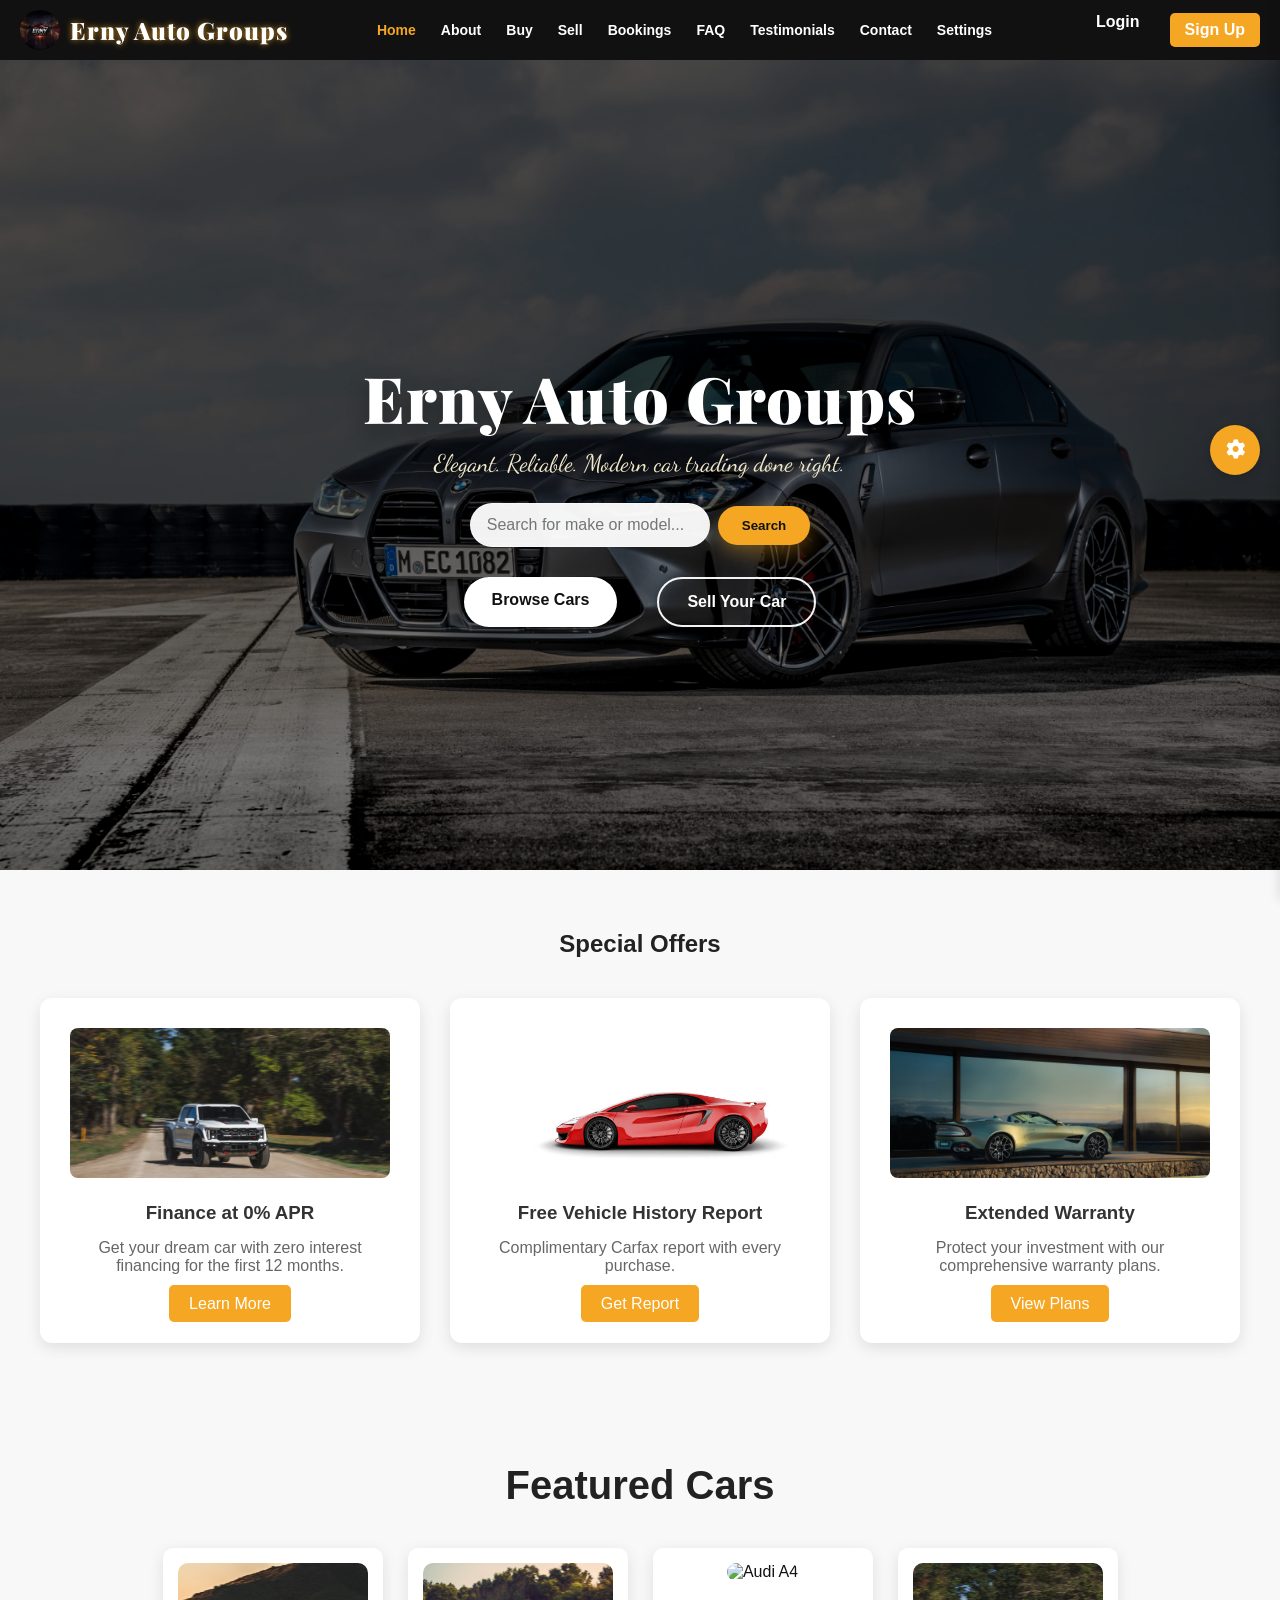
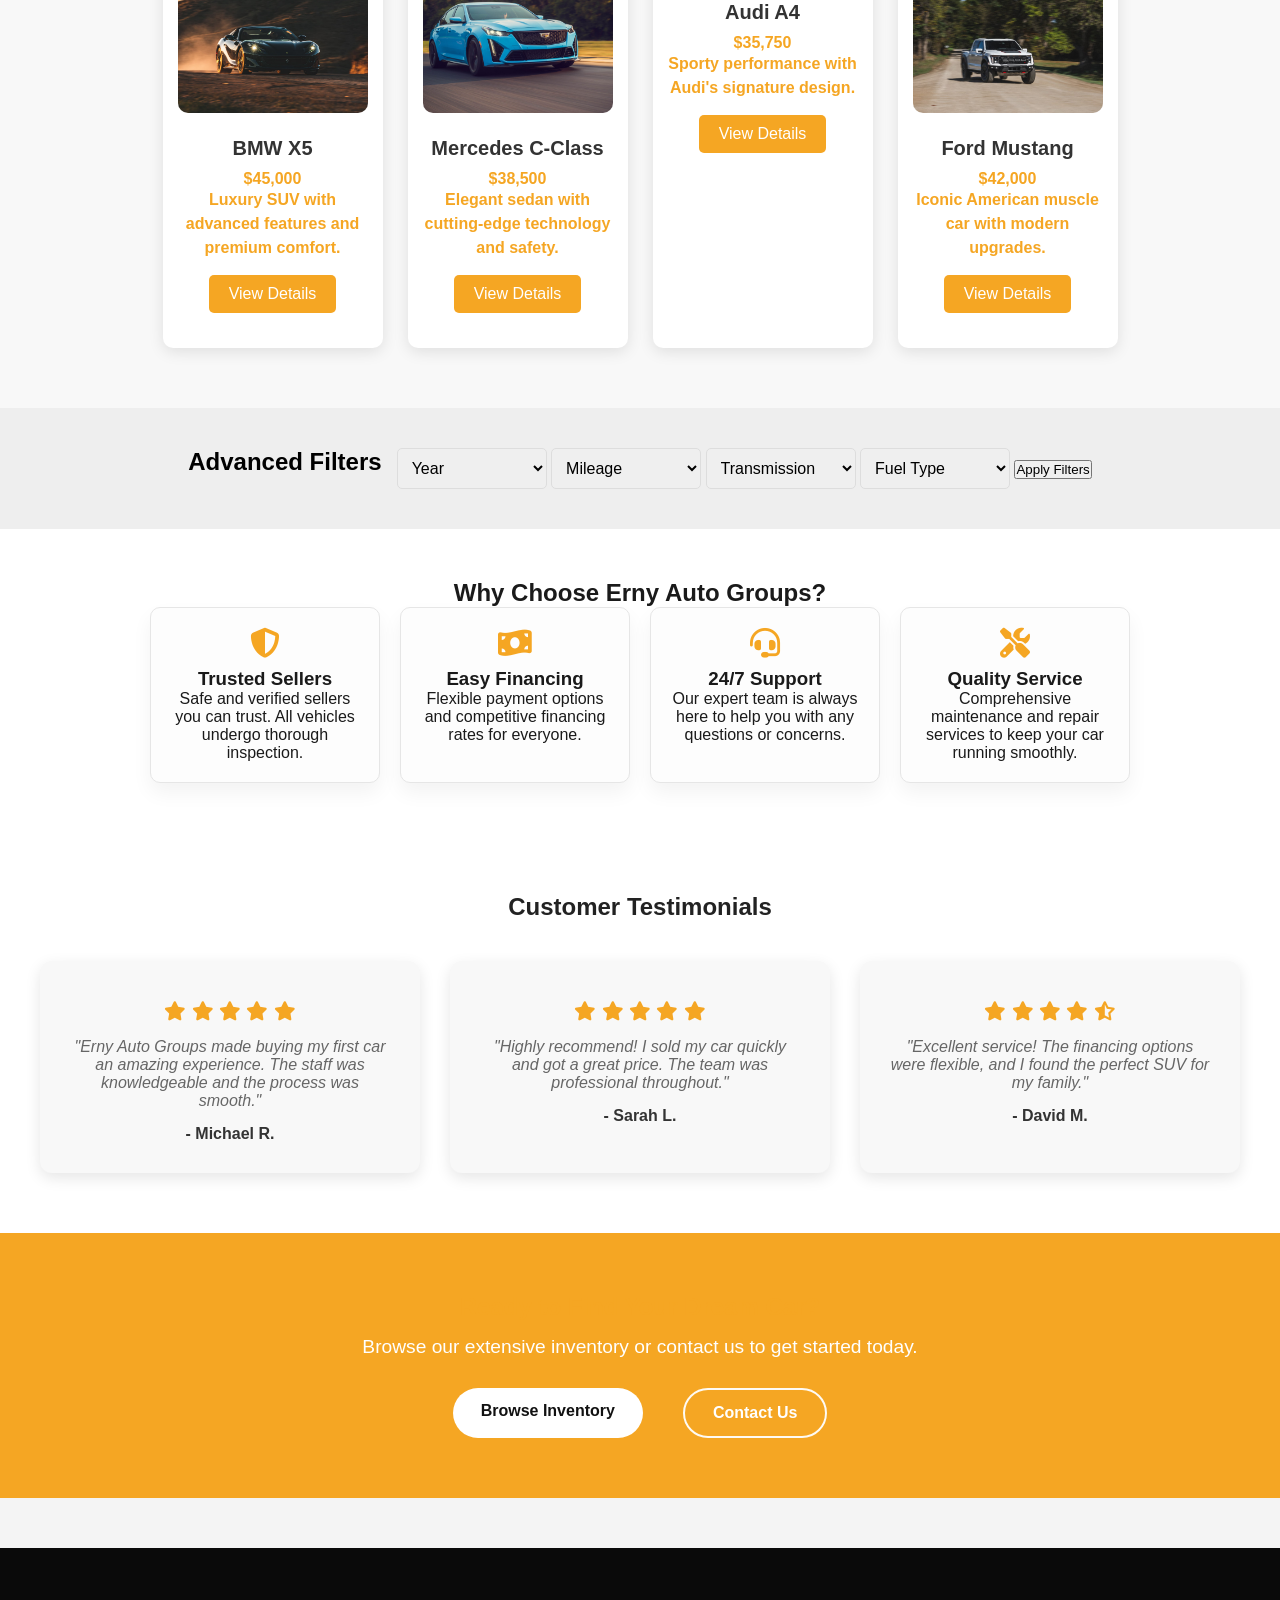
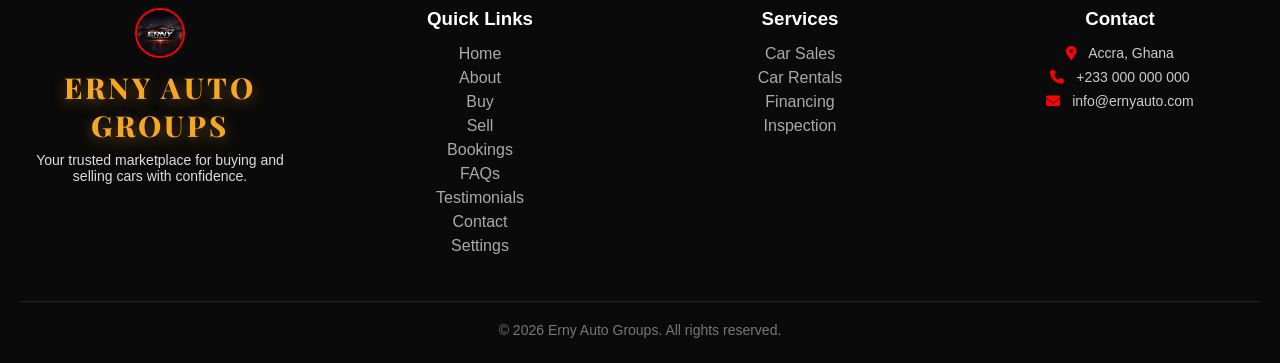
==== commit d6b5175c: "Pushing some of my mini project files" ====
--- a/pages/index.html
+++ b/pages/index.html
@@ -3,8 +3,11 @@
 <head>
 <meta charset="UTF-8">
 <meta name="viewport" content="width=device-width, initial-scale=1.0">
-<title>Erny Auto Group</title>
-
+<title>Erny Auto Groups</title>
+
+<link rel="preconnect" href="https://fonts.googleapis.com">
+<link rel="preconnect" href="https://fonts.gstatic.com" crossorigin>
+<link href="https://fonts.googleapis.com/css2?family=Dancing+Script:wght@700&family=Playfair+Display:wght@700;900&family=Roboto:wght@400;500;700&display=swap" rel="stylesheet">
 <link rel="stylesheet" href="../src/style.css">
 
 <!-- ✅ THIS IS THE CORRECT FONT AWESOME LINK -->
@@ -69,8 +72,8 @@
 <!-- NAVBAR -->
 <header class="navbar">
   <div class="logo-container">
-    <img src="../images/other erny.jpg" class="logo-img" alt="Erny Auto Group">
-    <h2>Erny Auto Group</h2>
+    <img src="../images/other erny.jpg" class="logo-img" alt="Erny Auto Groups">
+    <h2>Erny Auto Groups</h2>
   </div>
 
   <ul class="nav-links">
@@ -100,17 +103,14 @@
 
 <!-- HERO -->
 <section class="hero">
-  <img src="../images/bmw.jpg" class="hero-bg" alt="Hero Background">
+  <img src="../images/bmw.jpg" class="hero-bg" alt="Erny Auto Groups Hero Background">
 
   <div class="hero-content">
-    <h1>Find Your Perfect Car</h1>
-    <p>Buy & Sell Cars with Confidence at Erny Auto Group</p>
+    <h1 class="hero-title">Erny Auto Groups</h1>
+    <p class="hero-subtitle">Elegant. Reliable. Modern car trading done right.</p>
 
     <div class="search-box">
-      <select><option>All Makes</option></select>
-      <select><option>Any Model</option></select>
-      <select><option>Max Price</option></select>
-      <select><option>Location</option></select>
+      <input type="text" placeholder="Search for make or model..." id="hero-search" />
       <button>Search</button>
     </div>
 
@@ -206,7 +206,7 @@
 <!-- WHY CHOOSE US -->
 <section class="why">
   <div class="container">
-    <h2>Why Choose Erny Auto Group?</h2>
+    <h2>Why Choose Erny Auto Groups?</h2>
 
     <div class="why-container">
       <div class="why-box">
@@ -251,7 +251,7 @@
           <i class="fas fa-star"></i>
           <i class="fas fa-star"></i>
         </div>
-        <p>"Erny Auto Group made buying my first car an amazing experience. The staff was knowledgeable and the process was smooth."</p>
+        <p>"Erny Auto Groups made buying my first car an amazing experience. The staff was knowledgeable and the process was smooth."</p>
         <h4>- Michael R.</h4>
       </div>
 
@@ -342,7 +342,7 @@
 
   <!-- BOTTOM -->
   <div class="footer-bottom">
-    <p>© 2026 Erny Auto Group. All rights reserved.</p>
+    <p>© 2026 Erny Auto Groups. All rights reserved.</p>
   </div>
 
 </footer>
@@ -350,4 +350,4 @@
 <script src="../src/script.js"></script>
 
 </body>
-</html>+</html>
--- a/src/style.css
+++ b/src/style.css
@@ -2,24 +2,29 @@
   margin:0;
   padding:0;
   box-sizing:border-box;
-  font-family:Arial;
 }
 
 body{
-  background:#0d0d0d;
-  color:white;
-  padding-top:80px;
+  margin:0;
+  padding:0;
+  background:#f4f6f9;
+  color:#111;
+  font-family:'Roboto', Arial, sans-serif;
 }
 
 /* NAVBAR */
 .navbar{
   position:fixed;
   top:0;
+  left:0;
   width:100%;
+  z-index:1000;
   display:flex;
   justify-content:space-between;
+  align-items:center;
   padding:15px 40px;
-  background:#111;
+  background:rgba(17,17,17,0.82);
+  backdrop-filter:blur(12px);
 }
 
 .logo-img{
@@ -28,23 +33,142 @@
   border-radius:50%;
 }
 
+.logo-container h2 {
+  font-family: 'Playfair Display', serif;
+  color: #f5a623;
+  font-size: 1.5rem;
+  font-weight: 900;
+  letter-spacing: 1px;
+  text-shadow: 0 0 6px rgba(245, 166, 35, 0.8);
+  margin-left: 10px;
+}
+
+.logo-container {
+  display: flex;
+  align-items: center;
+  gap: 10px;
+}
+
 /* HERO */
 .hero{
   position:relative;
-  height:90vh;
+  min-height:90vh;
   display:flex;
   justify-content:center;
   align-items:center;
+  text-align:center;
+  padding: 140px 20px 80px;
+  overflow:hidden;
 }
 
 .hero-bg{
   position:absolute;
+  top:0;
+  left:0;
   width:100%;
   height:100%;
   object-fit:cover;
-  filter:brightness(50%);
+  filter:brightness(0.48) contrast(1.05);
+  transform:scale(1.05);
+  transition: transform 0.6s ease;
   z-index:-1;
 }
+
+.hero:hover .hero-bg{
+  transform:scale(1.1);
+}
+
+.hero-content{
+  position:relative;
+  max-width:1000px;
+  margin:0 auto;
+  color:#fff;
+  z-index:1;
+}
+
+.hero-title{
+  font-family:'Playfair Display', serif;
+  font-size:4rem;
+  line-height:1.1;
+  margin-bottom: 16px;
+  font-weight:900;
+  color:#fff;
+  text-shadow: 0 8px 20px rgba(0,0,0,0.35);
+  letter-spacing:0.02em;
+}
+
+.hero-subtitle{
+  font-family:'Dancing Script', cursive;
+  font-size:1.5rem;
+  margin-bottom: 25px;
+  color:#f3e9c9;
+  text-shadow: 0 6px 22px rgba(0,0,0,0.25);
+}
+
+.search-box{
+  display:flex;
+  justify-content:center;
+  align-items:center;
+  gap:8px;
+  flex-wrap:wrap;
+  margin:20px auto 30px;
+  max-width:720px;
+}
+
+.search-box input{
+  width:240px;
+  max-width:100%;
+  padding:12px 16px;
+  border:1px solid rgba(255,255,255,0.45);
+  border-radius:999px;
+  background: rgba(255,255,255,0.95);
+  color:#222;
+  font-size:16px;
+}
+
+.search-box button{
+  border:none;
+  padding:12px 24px;
+  border-radius:999px;
+  background:#f5a623;
+  color:#111;
+  font-weight:700;
+  cursor:pointer;
+  box-shadow:0 8px 20px rgba(245,166,35,0.37);
+  transition: transform .22s ease, box-shadow .22s ease;
+}
+
+.search-box button:hover{
+  transform:translateY(-2px);
+  box-shadow:0 10px 24px rgba(245,166,35,0.48);
+}
+
+.cta-buttons a {
+  display:inline-block;
+  margin:0 10px;
+  padding:14px 28px;
+  border-radius:999px;
+  text-decoration:none;
+  font-weight:700;
+  transition:.25s all ease;
+}
+
+.cta-buttons .btn-primary{
+  color:#111;
+  background:#fff;
+}
+
+.cta-buttons .btn-secondary{
+  color:#fff;
+  border:2px solid rgba(255,255,255,0.95);
+  background:transparent;
+}
+
+.cta-buttons a:hover{
+  opacity:.9;
+  transform:translateY(-1px);
+}
+
 /* Featured Cars Section */
 #featured-cars {
   padding: 60px 20px;
@@ -143,24 +267,48 @@
 .why{
   padding:50px;
   text-align:center;
+  background:#fff;
+  color:#1a1a1a;
 }
 
 .why-container{
   display:flex;
   justify-content:center;
   gap:20px;
+  flex-wrap:wrap;
 }
 
 .why-box{
-  background:#1a1a1a;
+  background:#fdfdfd;
+  border:1px solid #e6e6e6;
   padding:20px;
   border-radius:10px;
+  box-shadow:0 10px 20px rgba(0,0,0,0.05);
+  width:230px;
 }
 
 .why-box i{
-  color:red;
+  color:#f5a623;
   font-size:30px;
   margin-bottom:10px;
+}
+
+/* CTA, last section before footer */
+.cta {
+  padding: 60px 20px;
+  background: #1a1c1f;
+  color: #fff;
+  text-align: center;
+}
+
+.cta h2 {
+  margin-bottom: 15px;
+  color: #f5a623;
+}
+
+.cta p {
+  margin-bottom: 30px;
+  font-size: 1.2rem;
 }
 
 /* REVIEWS */
@@ -357,7 +505,10 @@
   color: #fff;
   text-align: center;
 }
-
+.about-highlights {
+  margin-top: 30px;
+  color:white;
+}
 .about-content p,
 .about-more p {
   max-width: 900px;
@@ -1746,7 +1897,12 @@
 .booking-note-dark {
   margin-top: 20px;
   font-size: 14px;
-  color: #ccc;
+  color: #cfcece;
+}
+.booking-info{
+  margin-top: 20px;
+  font-size: 14px;
+  color: #cfcece;
 }
 /* ====== GENERAL STYLING ====== */
 body {
@@ -1788,6 +1944,27 @@
 
 .nav-links li a:hover {
   color: #ff6600;
+}
+
+/* ====== FOOTER BRAND STYLING ====== */
+.footer-box.brand h2 {
+  font-family: 'Playfair Display', serif;
+  color: #f5a623;
+  font-size: 1.8rem;
+  font-weight: 800;
+  text-transform: uppercase;
+  letter-spacing: 0.1em;
+  margin: 0;
+  text-shadow: 0 4px 15px rgba(245, 166, 35, 0.4);
+}
+
+.footer-box.brand h2:hover {
+  transform: scale(1.02);
+  color: #ffd17b;
+}
+
+.footer-box.brand p {
+  color: #ddd;
 }
 
 /* ====== FAQ STYLING ====== */
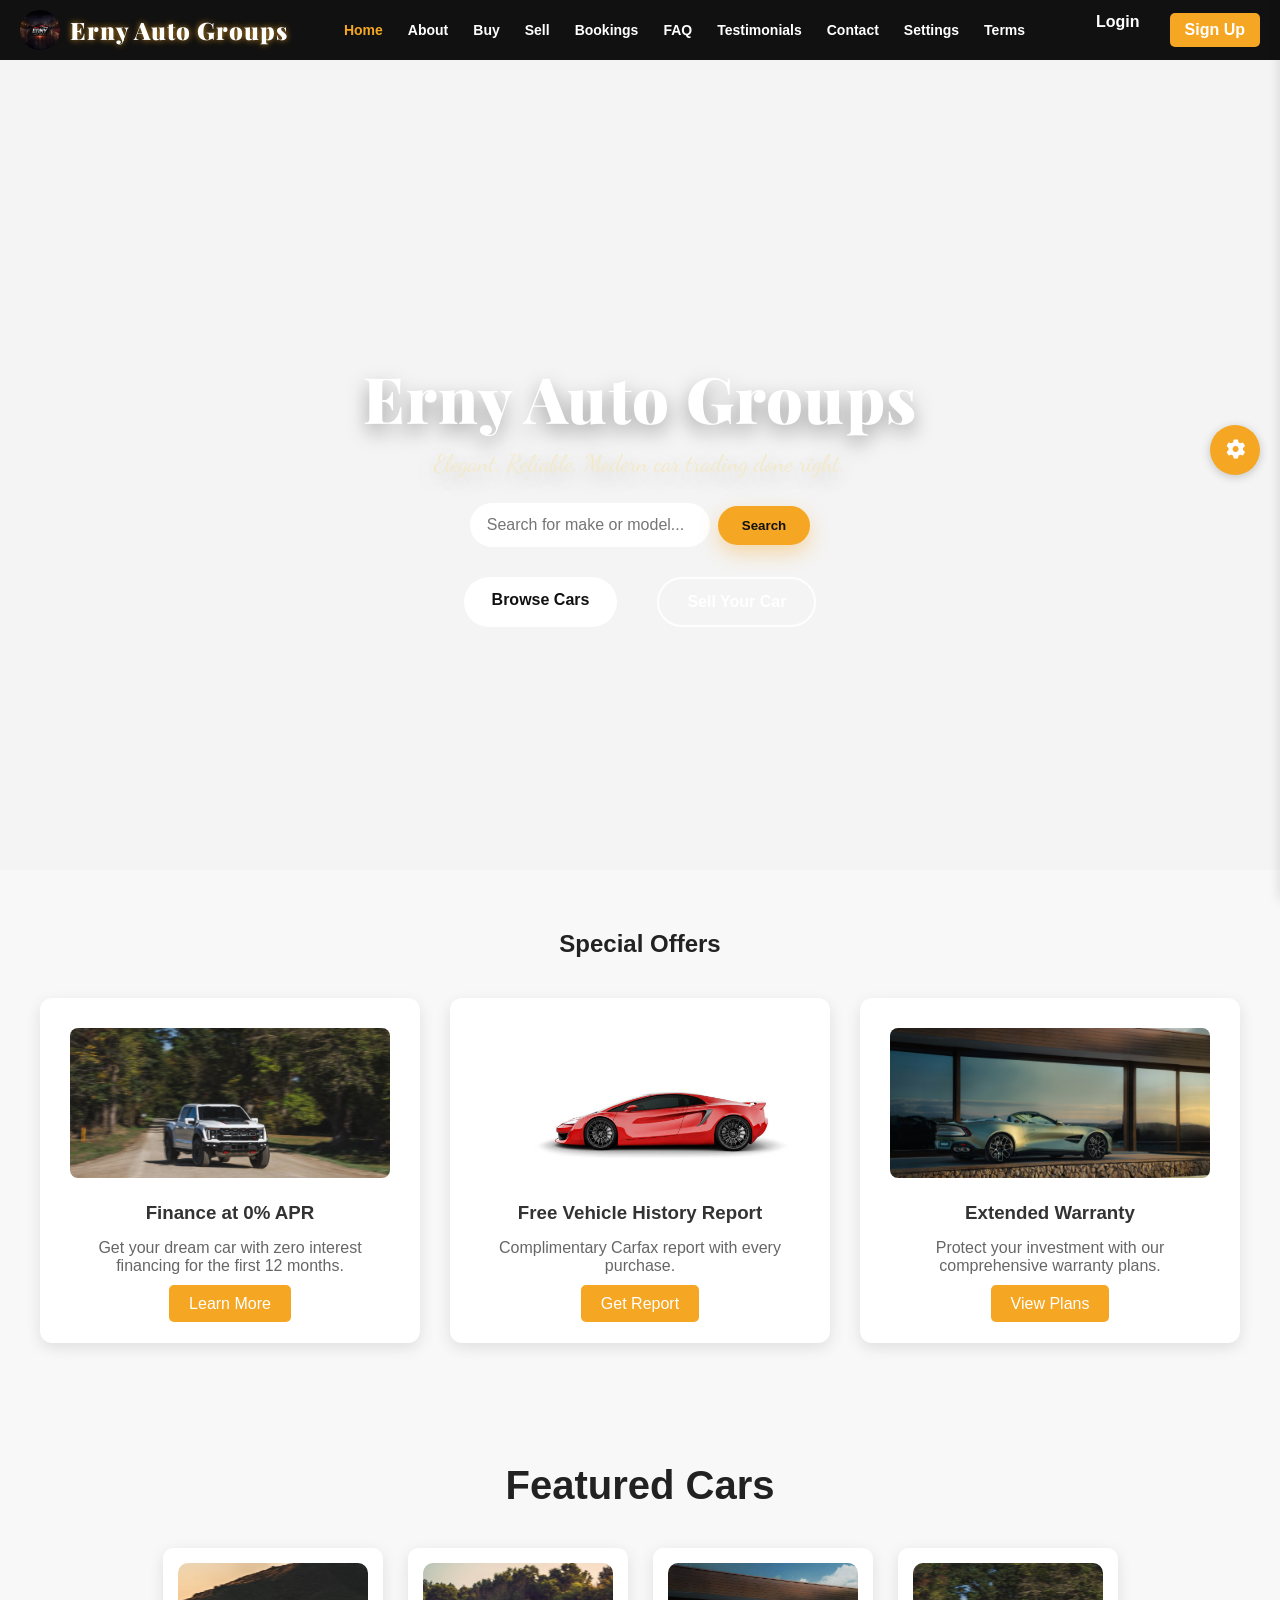
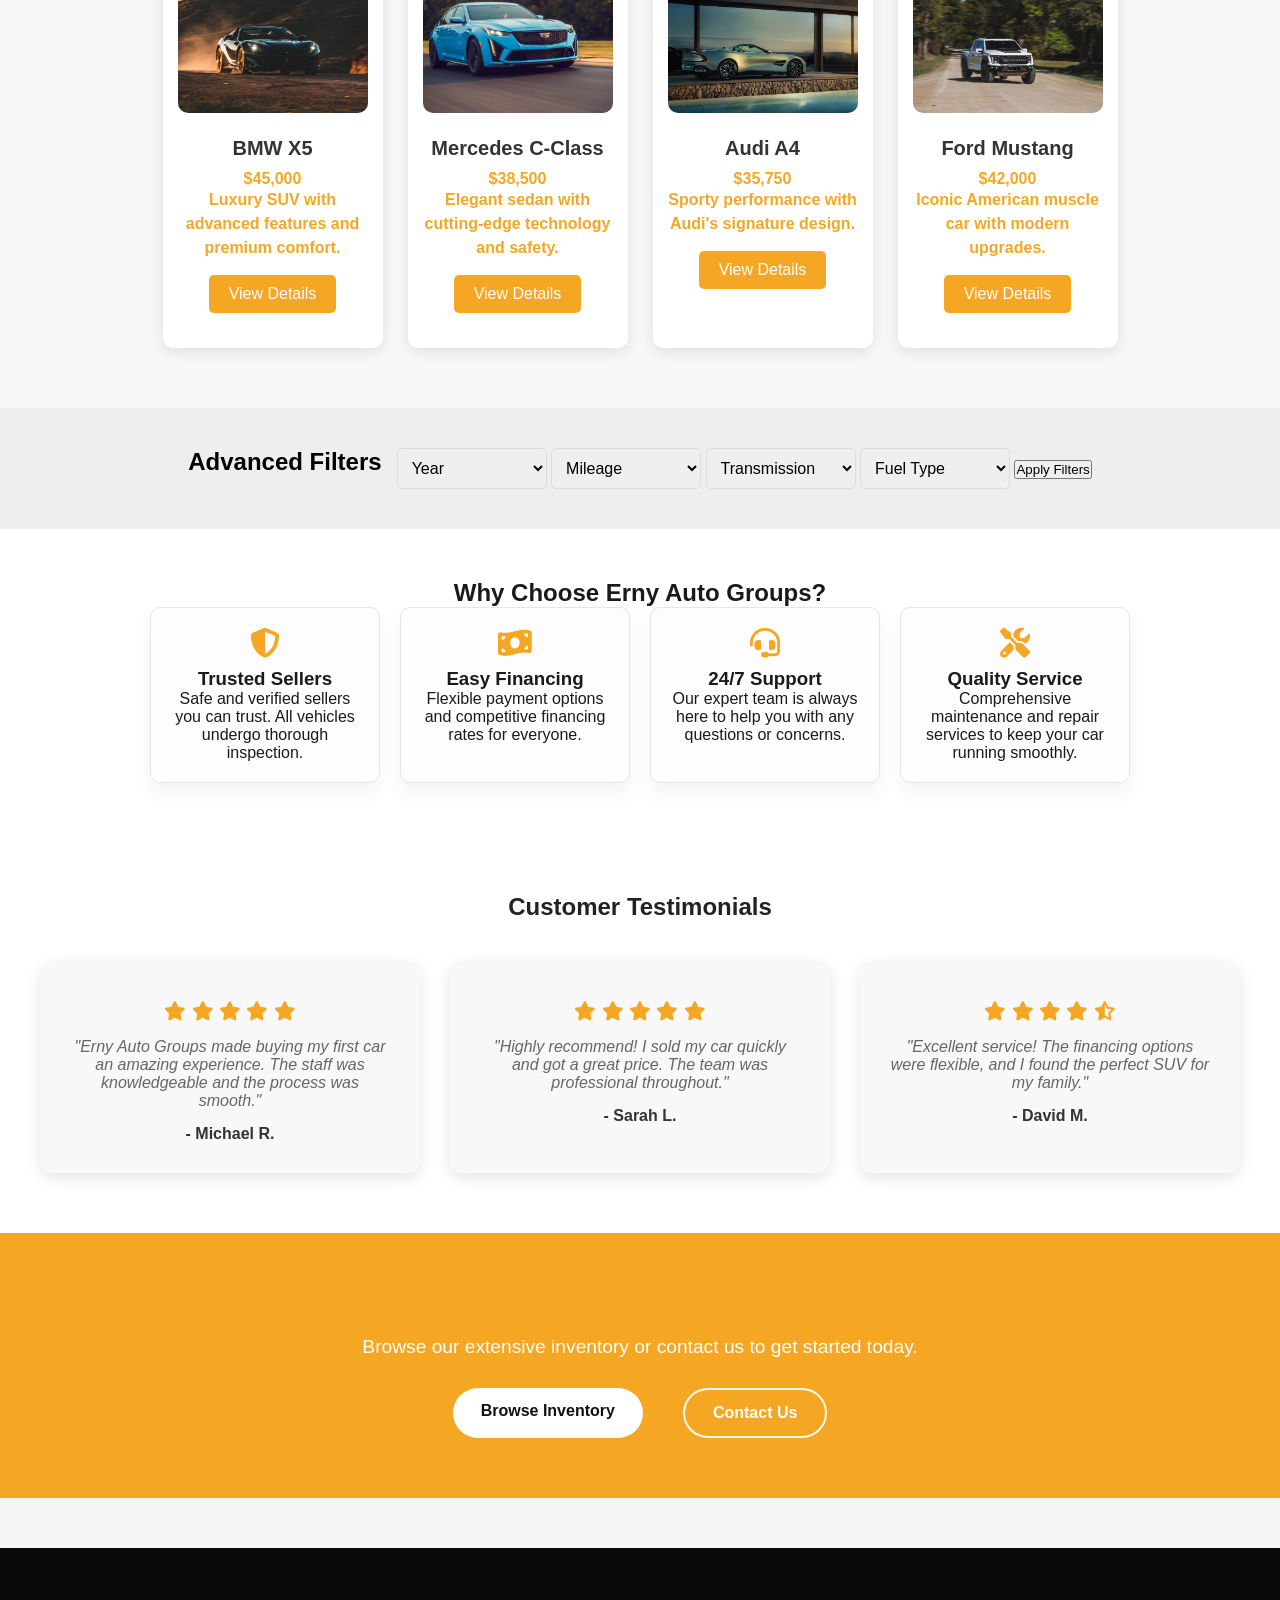
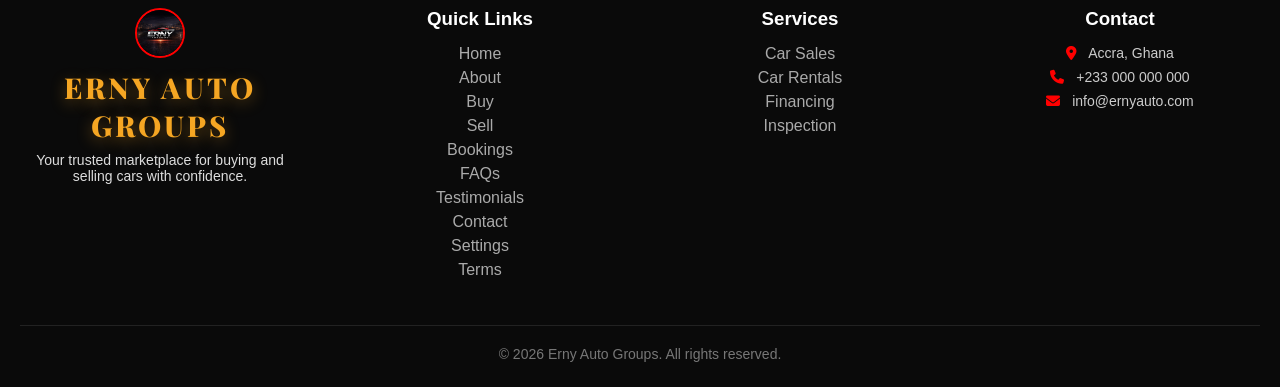
==== commit 6c8af5a6: "Pushing some of my mini project files" ====
--- a/pages/index.html
+++ b/pages/index.html
@@ -86,6 +86,7 @@
     <li><a href="testimonials.html" class="nav-link">Testimonials</a></li>
     <li><a href="contact.html" class="nav-link">Contact</a></li>
     <li><a href="settings.html" class="nav-link">Settings</a></li>
+    <li><a href="terms.html" class="nav-link">Terms</a></li>
   </ul>
 
   <div class="auth">
@@ -103,7 +104,14 @@
 
 <!-- HERO -->
 <section class="hero">
-  <img src="../images/bmw.jpg" class="hero-bg" alt="Erny Auto Groups Hero Background">
+  <img src="../images/bmw.jpg" class="hero-bg hero-bg-1" alt="BMW Background">
+  <img src="../images/cadillac.jpg" class="hero-bg hero-bg-2" alt="Cadillac Background">
+  <img src="../images/blue car.jpg" class="hero-bg hero-bg-3" alt="Blue Car Background">
+  <img src="../images/ford.jpg" class="hero-bg hero-bg-4" alt="Ford Background">
+  <img src="../images/car photo.jpg" class="hero-bg hero-bg-5" alt="Car Photo Background">
+  <img src="../images/img3.jpg" class="hero-bg hero-bg-6" alt="Car Image 3 Background">
+  <img src="../images/2022-cadillac-ct5-v-blackwing-1-1628524481.jpeg" class="hero-bg hero-bg-7" alt="Cadillac CT5 Background">
+  <img src="../images/2025-mercedes-amg-s63-e-performance-101-67d450db7d124.jpeg" class="hero-bg hero-bg-8" alt="Mercedes AMG Background">
 
   <div class="hero-content">
     <h1 class="hero-title">Erny Auto Groups</h1>
@@ -170,7 +178,7 @@
       </div>
       <!-- Car 3 -->
       <div class="car-card">
-        <img src="../images/car photo.jpg21" alt="Audi A4">
+        <img src="../images/car photo.jpg" alt="Audi A4">
         <h3>Audi A4</h3>
         <p class="car-price">$35,750</p>
         <p class="car-desc">Sporty performance with Audi's signature design.</p>
@@ -319,6 +327,7 @@
       <a href="testimonials.html">Testimonials</a>
       <a href="contact.html">Contact</a>
       <a href="settings.html">Settings</a>
+      <a href="terms.html">Terms</a>
     </div>
 
     <!-- SERVICES -->
@@ -351,3 +360,6 @@
 
 </body>
 </html>
+
+
+
--- a/src/style.css
+++ b/src/style.css
@@ -68,14 +68,61 @@
   width:100%;
   height:100%;
   object-fit:cover;
-  filter:brightness(0.48) contrast(1.05);
-  transform:scale(1.05);
-  transition: transform 0.6s ease;
+  filter:brightness(0.4) contrast(1.05);
   z-index:-1;
+  opacity: 0;
+}
+
+.hero-bg-1 {
+  animation: slideshow 24s infinite;
+}
+
+.hero-bg-2 {
+  animation: slideshow 24s infinite 3s;
+}
+
+.hero-bg-3 {
+  animation: slideshow 24s infinite 6s;
+}
+
+.hero-bg-4 {
+  animation: slideshow 24s infinite 9s;
+}
+
+.hero-bg-5 {
+  animation: slideshow 24s infinite 12s;
+}
+
+.hero-bg-6 {
+  animation: slideshow 24s infinite 15s;
+}
+
+.hero-bg-7 {
+  animation: slideshow 24s infinite 18s;
+}
+
+.hero-bg-8 {
+  animation: slideshow 24s infinite 21s;
+}
+
+@keyframes slideshow {
+  0% { opacity: 0; }
+  2% { opacity: 1; }
+  12.5% { opacity: 1; }
+  14.5% { opacity: 0; }
+  100% { opacity: 0; }
+}
+
+@keyframes slideshow {
+  0% { opacity: 0; }
+  10% { opacity: 1; }
+  30% { opacity: 1; }
+  40% { opacity: 0; }
+  100% { opacity: 0; }
 }
 
 .hero:hover .hero-bg{
-  transform:scale(1.1);
+  animation-play-state: paused;
 }
 
 .hero-content{
@@ -415,7 +462,7 @@
   align-items: center;
   justify-content: flex-start; /* logo on left, text on right */
   overflow: hidden;
-  padding: 0 50px;
+  padding: 0;
 }
 
 
@@ -460,7 +507,41 @@
   width: 100%;
   height: 100%;
   object-fit: cover;
+  filter: brightness(0.4) contrast(1.05);
   z-index: 0;
+  opacity: 0;
+}
+
+.about-bg-1 {
+  animation: slideshow 24s infinite;
+}
+
+.about-bg-2 {
+  animation: slideshow 24s infinite 3s;
+}
+
+.about-bg-3 {
+  animation: slideshow 24s infinite 6s;
+}
+
+.about-bg-4 {
+  animation: slideshow 24s infinite 9s;
+}
+
+.about-bg-5 {
+  animation: slideshow 24s infinite 12s;
+}
+
+.about-bg-6 {
+  animation: slideshow 24s infinite 15s;
+}
+
+.about-bg-7 {
+  animation: slideshow 24s infinite 18s;
+}
+
+.about-bg-8 {
+  animation: slideshow 24s infinite 21s;
 }
 
 .hero-overlay {
@@ -766,12 +847,13 @@
   padding: 80px 20px 50px;
   background: #f8f8f8;
   text-align: center;
+  color: #333;
 }
 
 .faq-section h1 {
   font-size: 2.5rem;
   margin-bottom: 40px;
-  color: #222;
+  color: #f5a623;
 }
 
 .faq-container {
@@ -804,7 +886,7 @@
 .faq-question h3 {
   margin: 0;
   font-size: 1.2rem;
-  color: #333;
+  color: #222;
 }
 
 .faq-question i {
@@ -827,7 +909,7 @@
 .faq-answer p {
   padding: 0 20px 20px;
   margin: 0;
-  color: #666;
+  color: #444;
   line-height: 1.6;
 }
 
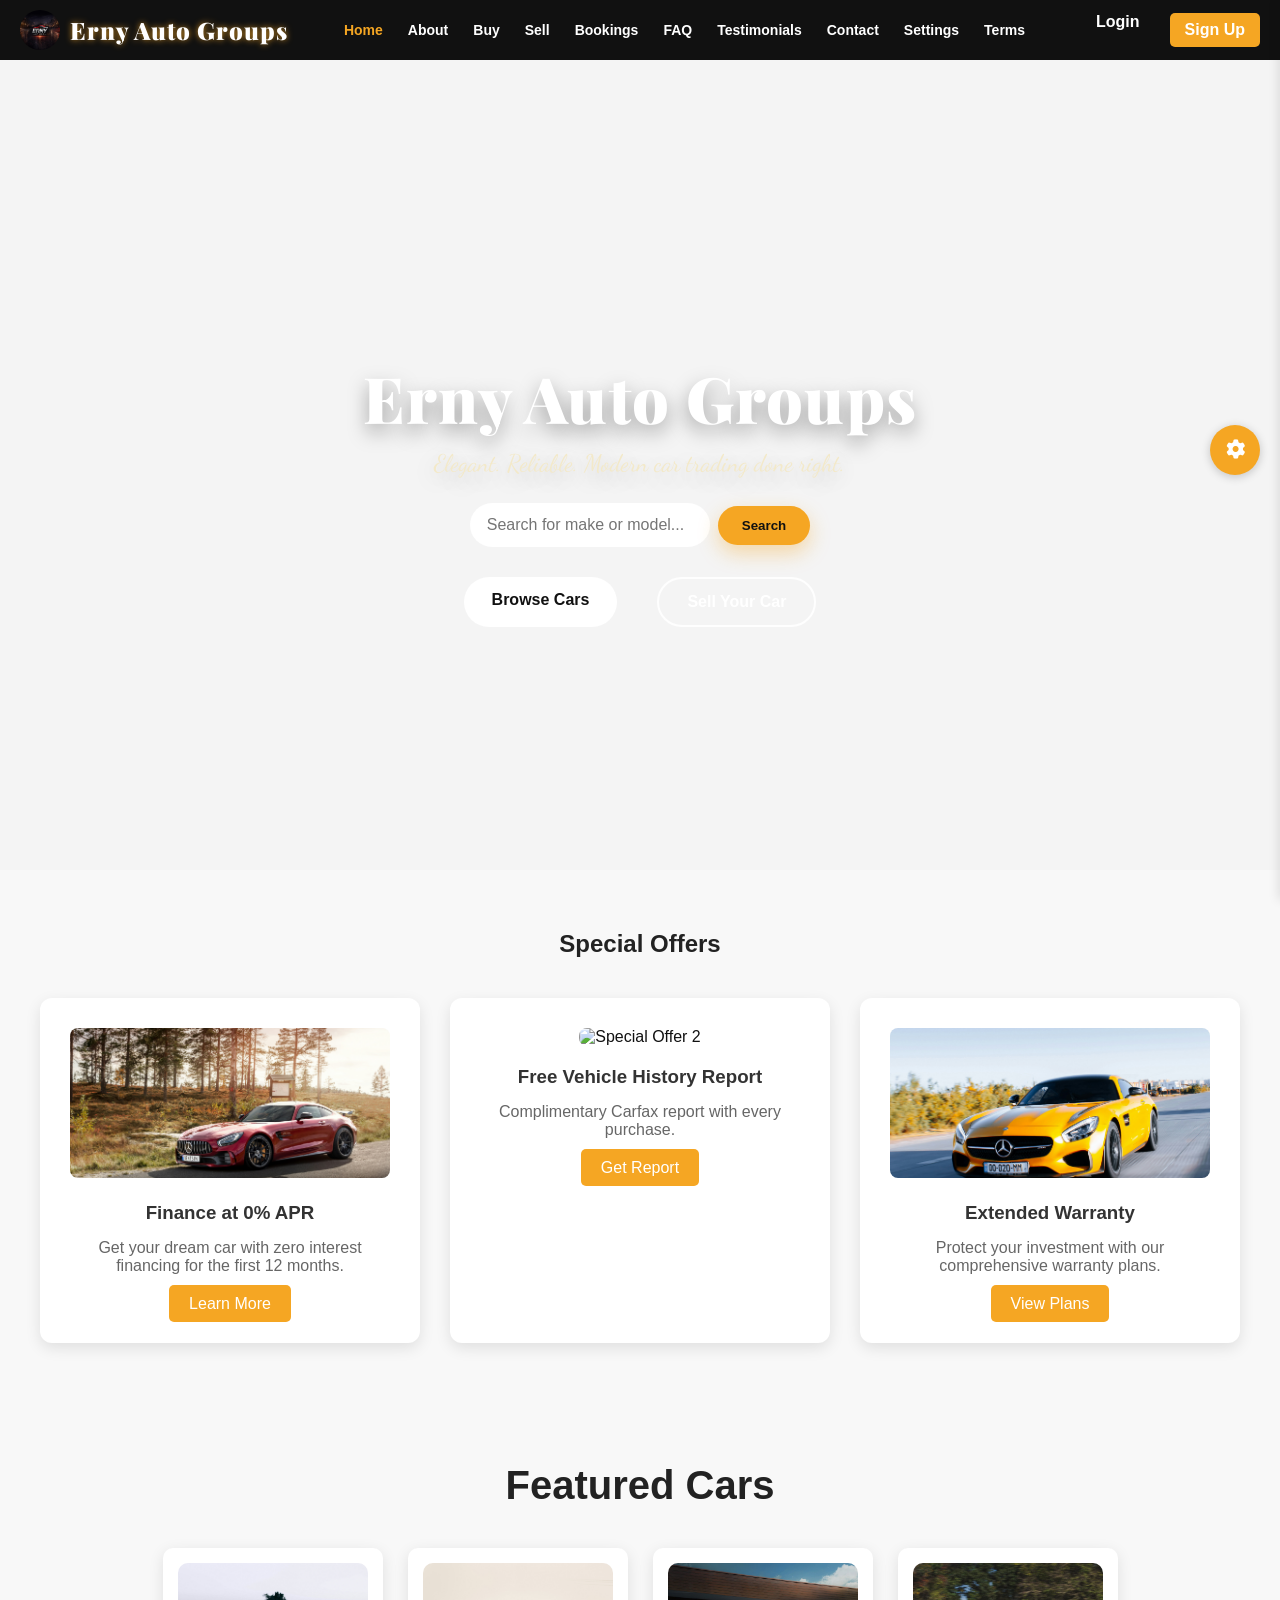
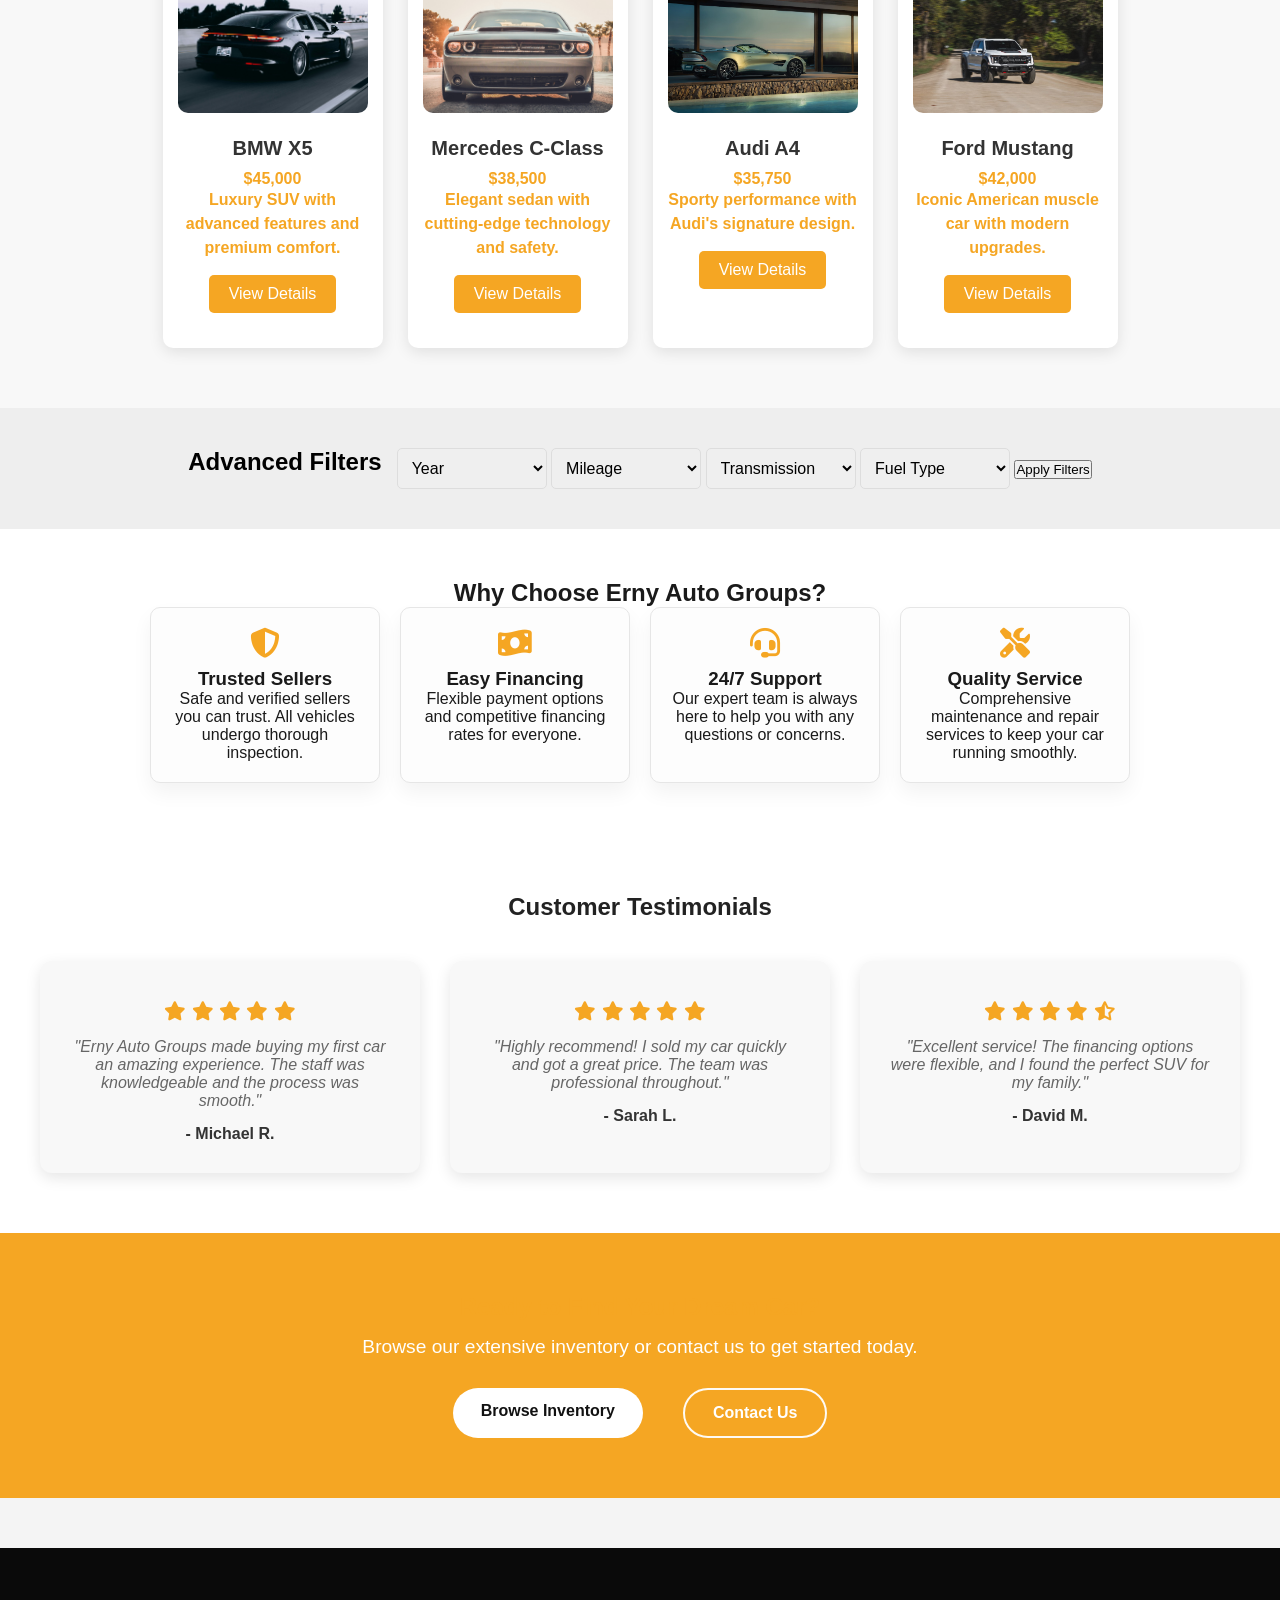
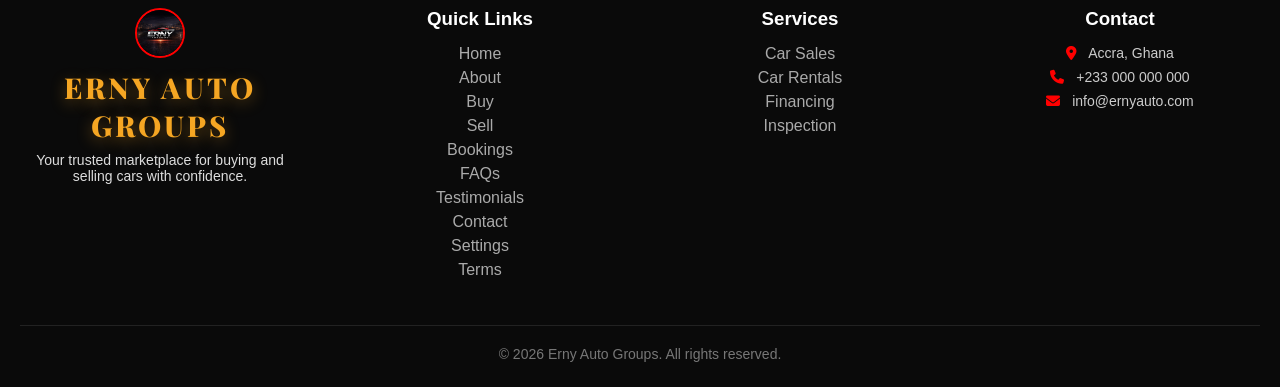
==== commit 40a8e66f: "Pushing some of my mini project files" ====
--- a/pages/index.html
+++ b/pages/index.html
@@ -104,7 +104,7 @@
 
 <!-- HERO -->
 <section class="hero">
-  <img src="../images/bmw.jpg" class="hero-bg hero-bg-1" alt="BMW Background">
+  <img src="../images/campbell-3ZUsNJhi_Ik-unsplash.jpg" class="hero-bg hero-bg-1" alt="Campbell Car Background">
   <img src="../images/cadillac.jpg" class="hero-bg hero-bg-2" alt="Cadillac Background">
   <img src="../images/blue car.jpg" class="hero-bg hero-bg-3" alt="Blue Car Background">
   <img src="../images/ford.jpg" class="hero-bg hero-bg-4" alt="Ford Background">
@@ -112,6 +112,14 @@
   <img src="../images/img3.jpg" class="hero-bg hero-bg-6" alt="Car Image 3 Background">
   <img src="../images/2022-cadillac-ct5-v-blackwing-1-1628524481.jpeg" class="hero-bg hero-bg-7" alt="Cadillac CT5 Background">
   <img src="../images/2025-mercedes-amg-s63-e-performance-101-67d450db7d124.jpeg" class="hero-bg hero-bg-8" alt="Mercedes AMG Background">
+  <img src="../images/campbell-3ZUsNJhi_Ik-unsplash.jpg" class="hero-bg hero-bg-9" alt="Campbell Car Background">
+  <img src="../images/d-panyukov-DwxlhTvC16Q-unsplash.jpg" class="hero-bg hero-bg-10" alt="D Panyukov Car Background">
+  <img src="../images/dhiva-krishna-YApS6TjKJ9c-unsplash.jpg" class="hero-bg hero-bg-11" alt="Dhiva Krishna Car Background">
+  <img src="../images/evgeny-tchebotarev-aiwuLjLPFnU-unsplash.jpg" class="hero-bg hero-bg-12" alt="Evgeny Tchebotarev Car Background">
+  <img src="../images/hakon-sataoen-qyfco1nfMtg-unsplash.jpg" class="hero-bg hero-bg-13" alt="Hakon Sataoen Car Background">
+  <img src="../images/kenny-eliason-FcyipqujfGg-unsplash.jpg" class="hero-bg hero-bg-14" alt="Kenny Eliason Car Background">
+  <img src="../images/olav-tvedt-6lSBynPRaAQ-unsplash.jpg" class="hero-bg hero-bg-15" alt="Olav Tvedt Car Background">
+  <img src="../images/peter-broomfield-m3m-lnR90uM-unsplash.jpg" class="hero-bg hero-bg-16" alt="Peter Broomfield Car Background">
 
   <div class="hero-content">
     <h1 class="hero-title">Erny Auto Groups</h1>
@@ -135,19 +143,19 @@
     <h2>Special Offers</h2>
     <div class="offers-grid">
       <div class="offer-card">
-        <img src="../images/ford.jpg" alt="Special Offer 1">
+        <img src="../images/hakon-sataoen-qyfco1nfMtg-unsplash.jpg" alt="Special Offer 1">
         <h3>Finance at 0% APR</h3>
         <p>Get your dream car with zero interest financing for the first 12 months.</p>
         <a href="#" class="btn-offer">Learn More</a>
       </div>
       <div class="offer-card">
-        <img src="../images/img3.jpg" alt="Special Offer 2">
+        <img src="../images/evgeny-tchebotarev-aiwuLjLPFnU-unsplash.jpg" alt="Special Offer 2">
         <h3>Free Vehicle History Report</h3>
         <p>Complimentary Carfax report with every purchase.</p>
         <a href="#" class="btn-offer">Get Report</a>
       </div>
       <div class="offer-card">
-        <img src="../images/car photo.jpg" alt="Special Offer 3">
+        <img src="../images/d-panyukov-DwxlhTvC16Q-unsplash.jpg" alt="Special Offer 3">
         <h3>Extended Warranty</h3>
         <p>Protect your investment with our comprehensive warranty plans.</p>
         <a href="#" class="btn-offer">View Plans</a>
@@ -162,7 +170,7 @@
     <div class="cars-grid">
       <!-- Car 1 -->
       <div class="car-card">
-        <img src="../images/okayy.jpg" alt="BMW X5">
+        <img src="../images/campbell-3ZUsNJhi_Ik-unsplash.jpg" alt="BMW X5">
         <h3>BMW X5</h3>
         <p class="car-price">$45,000</p>
         <p class="car-desc">Luxury SUV with advanced features and premium comfort.</p>
@@ -170,7 +178,7 @@
       </div>
       <!-- Car 2 -->
       <div class="car-card">
-        <img src="../images/cadillac.jpg" alt="Mercedes C-Class">
+        <img src="../images/kenny-eliason-FcyipqujfGg-unsplash.jpg" alt="Mercedes C-Class">
         <h3>Mercedes C-Class</h3>
         <p class="car-price">$38,500</p>
         <p class="car-desc">Elegant sedan with cutting-edge technology and safety.</p>
--- a/src/style.css
+++ b/src/style.css
@@ -74,42 +74,74 @@
 }
 
 .hero-bg-1 {
-  animation: slideshow 24s infinite;
+  animation: slideshow 48s infinite;
 }
 
 .hero-bg-2 {
-  animation: slideshow 24s infinite 3s;
+  animation: slideshow 48s infinite 3s;
 }
 
 .hero-bg-3 {
-  animation: slideshow 24s infinite 6s;
+  animation: slideshow 48s infinite 6s;
 }
 
 .hero-bg-4 {
-  animation: slideshow 24s infinite 9s;
+  animation: slideshow 48s infinite 9s;
 }
 
 .hero-bg-5 {
-  animation: slideshow 24s infinite 12s;
+  animation: slideshow 48s infinite 12s;
 }
 
 .hero-bg-6 {
-  animation: slideshow 24s infinite 15s;
+  animation: slideshow 48s infinite 15s;
 }
 
 .hero-bg-7 {
-  animation: slideshow 24s infinite 18s;
+  animation: slideshow 48s infinite 18s;
 }
 
 .hero-bg-8 {
-  animation: slideshow 24s infinite 21s;
+  animation: slideshow 48s infinite 21s;
+}
+
+.hero-bg-9 {
+  animation: slideshow 48s infinite 24s;
+}
+
+.hero-bg-10 {
+  animation: slideshow 48s infinite 27s;
+}
+
+.hero-bg-11 {
+  animation: slideshow 48s infinite 30s;
+}
+
+.hero-bg-12 {
+  animation: slideshow 48s infinite 33s;
+}
+
+.hero-bg-13 {
+  animation: slideshow 48s infinite 36s;
+}
+
+.hero-bg-14 {
+  animation: slideshow 48s infinite 39s;
+}
+
+.hero-bg-15 {
+  animation: slideshow 48s infinite 42s;
+}
+
+.hero-bg-16 {
+  animation: slideshow 48s infinite 45s;
 }
 
 @keyframes slideshow {
   0% { opacity: 0; }
-  2% { opacity: 1; }
-  12.5% { opacity: 1; }
-  14.5% { opacity: 0; }
+  1% { opacity: 1; }
+  5% { opacity: 1; }
+  6% { opacity: 0; }
   100% { opacity: 0; }
 }
 
@@ -513,34 +545,98 @@
 }
 
 .about-bg-1 {
+  animation: slideshow 48s infinite;
+}
+
+.about-bg-2 {
+  animation: slideshow 48s infinite 3s;
+}
+
+.about-bg-3 {
+  animation: slideshow 48s infinite 6s;
+}
+
+.about-bg-4 {
+  animation: slideshow 48s infinite 9s;
+}
+
+.about-bg-5 {
+  animation: slideshow 48s infinite 12s;
+}
+
+.about-bg-6 {
+  animation: slideshow 48s infinite 15s;
+}
+
+.about-bg-7 {
+  animation: slideshow 48s infinite 18s;
+}
+
+.about-bg-8 {
+  animation: slideshow 48s infinite 21s;
+}
+
+.about-bg-9 {
+  animation: slideshow 48s infinite 24s;
+}
+
+.about-bg-10 {
+  animation: slideshow 48s infinite 27s;
+}
+
+.about-bg-11 {
+  animation: slideshow 48s infinite 30s;
+}
+
+.about-bg-12 {
+  animation: slideshow 48s infinite 33s;
+}
+
+.about-bg-13 {
+  animation: slideshow 48s infinite 36s;
+}
+
+.about-bg-14 {
+  animation: slideshow 48s infinite 39s;
+}
+
+.about-bg-15 {
+  animation: slideshow 48s infinite 42s;
+}
+
+.about-bg-16 {
+  animation: slideshow 48s infinite 45s;
+}
+
+.contact-bg-1 {
   animation: slideshow 24s infinite;
 }
 
-.about-bg-2 {
+.contact-bg-2 {
   animation: slideshow 24s infinite 3s;
 }
 
-.about-bg-3 {
+.contact-bg-3 {
   animation: slideshow 24s infinite 6s;
 }
 
-.about-bg-4 {
+.contact-bg-4 {
   animation: slideshow 24s infinite 9s;
 }
 
-.about-bg-5 {
+.contact-bg-5 {
   animation: slideshow 24s infinite 12s;
 }
 
-.about-bg-6 {
+.contact-bg-6 {
   animation: slideshow 24s infinite 15s;
 }
 
-.about-bg-7 {
+.contact-bg-7 {
   animation: slideshow 24s infinite 18s;
 }
 
-.about-bg-8 {
+.contact-bg-8 {
   animation: slideshow 24s infinite 21s;
 }
 
@@ -2137,4 +2233,28 @@
 
 footer a:hover {
   text-decoration: underline;
+}
+
+/* ANIMATIONS FOR OTHER PAGES */
+@keyframes fadeIn {
+  from {
+    opacity: 0;
+    transform: translateY(20px);
+  }
+  to {
+    opacity: 1;
+    transform: translateY(0);
+  }
+}
+
+.animate-fade-in {
+  animation: fadeIn 1s ease-out;
+}
+
+.animate-fade-in-delay-1 {
+  animation: fadeIn 1s ease-out 0.2s both;
+}
+
+.animate-fade-in-delay-2 {
+  animation: fadeIn 1s ease-out 0.4s both;
 }
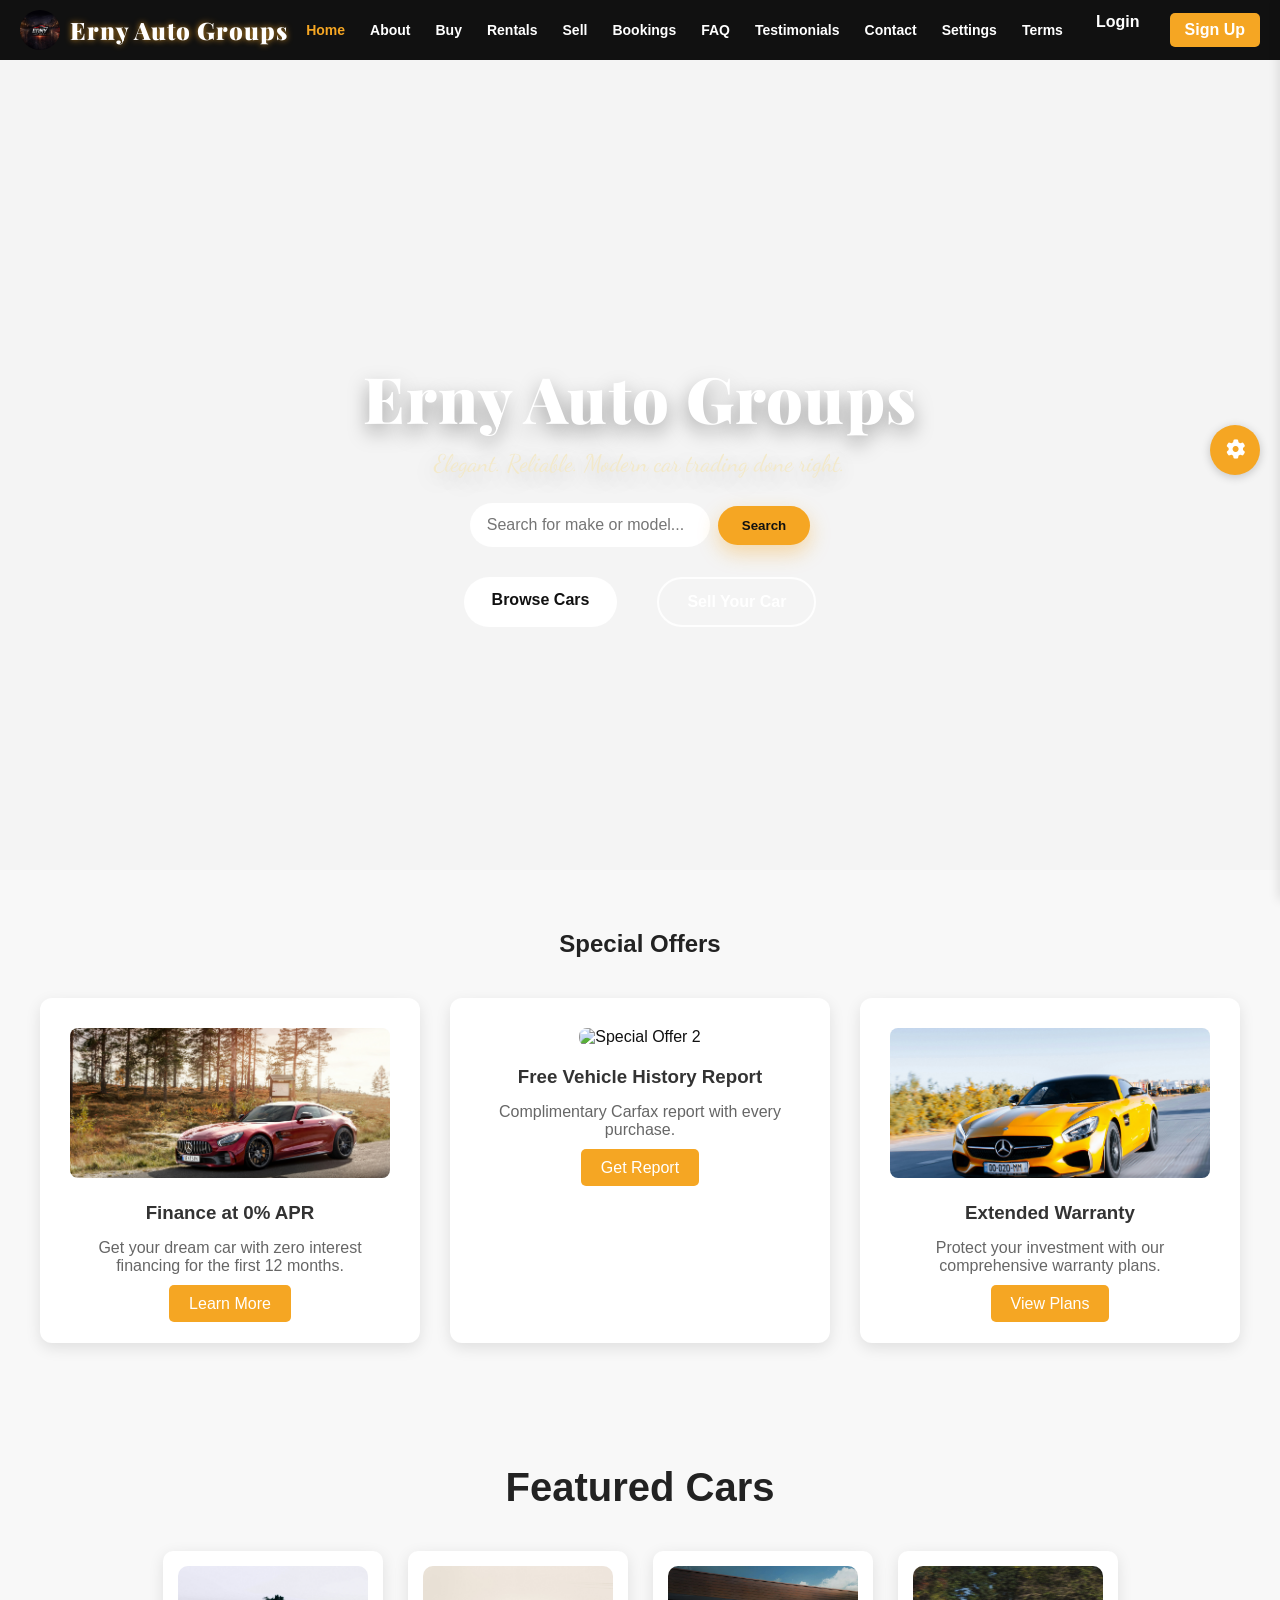
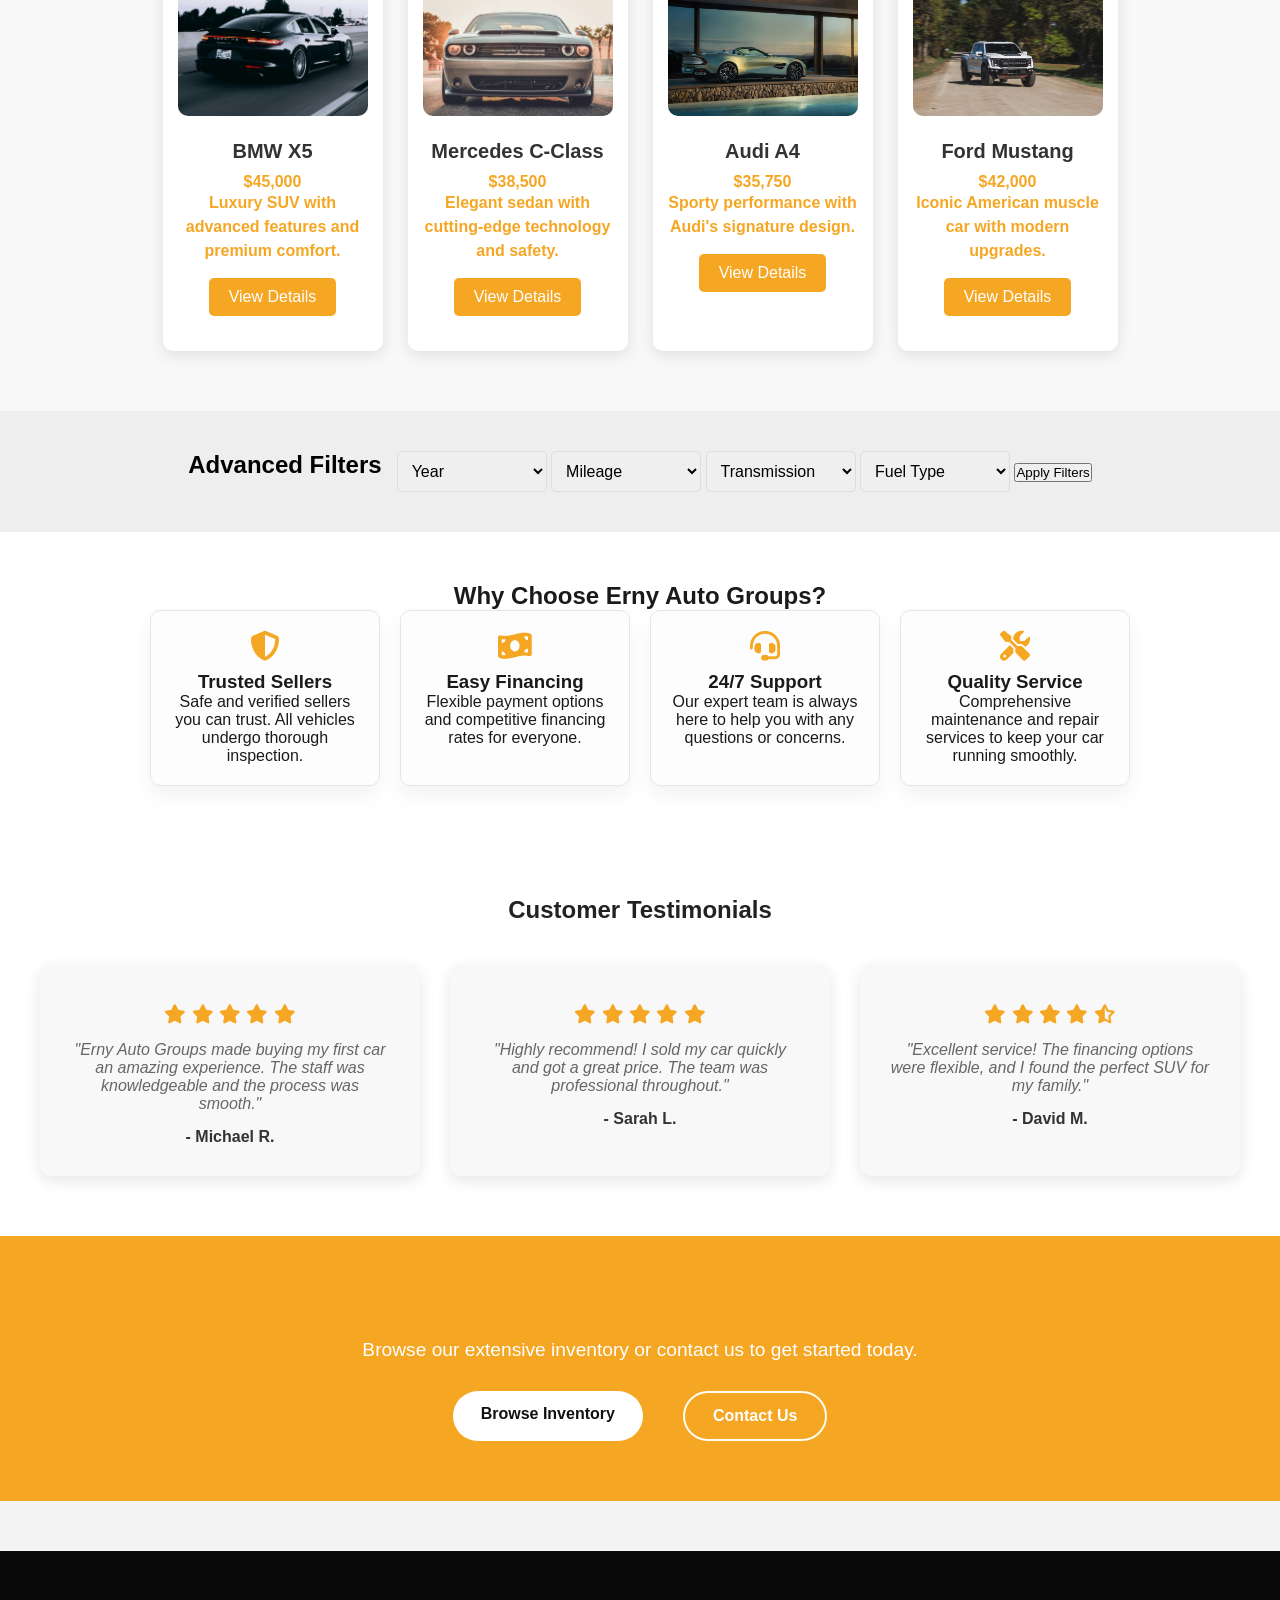
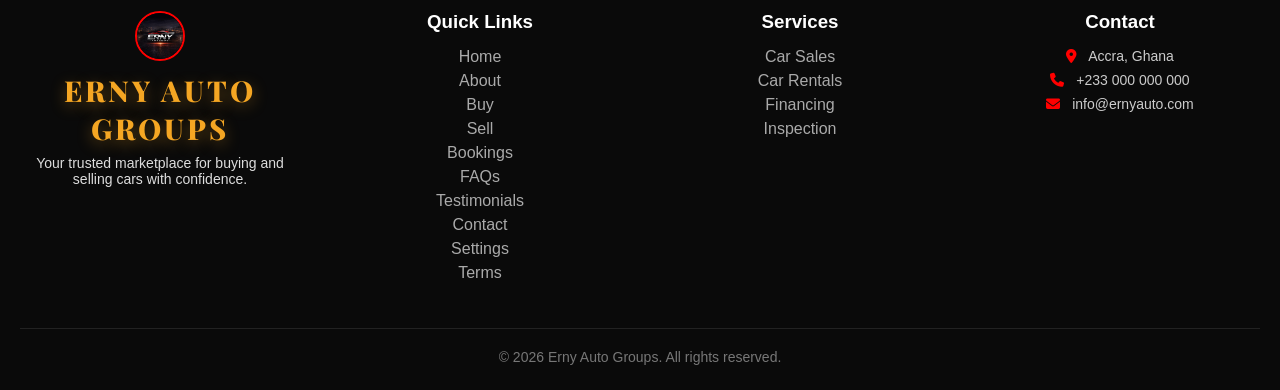
==== commit 9e9eb345: "Pushing some of my mini project files" ====
--- a/pages/index.html
+++ b/pages/index.html
@@ -80,6 +80,7 @@
     <li><a href="index.html" class="nav-link active">Home</a></li>
     <li><a href="about.html" class="nav-link">About</a></li>
     <li><a href="buy.html" class="nav-link">Buy</a></li>
+    <li><a href="rentals.html" class="nav-link">Rentals</a></li>
     <li><a href="sell.html" class="nav-link">Sell</a></li>
     <li><a href="bookings.html" class="nav-link">Bookings</a></li>
     <li><a href="FAQs.html" class="nav-link">FAQ</a></li>
--- a/src/style.css
+++ b/src/style.css
@@ -2197,6 +2197,145 @@
   color: #333;
 }
 
+/* ====== IMPROVED TEXT STYLING FOR RENTALS AND SELL PAGES ====== */
+.text-center {
+  text-align: center;
+}
+
+.section-title {
+  font-size: 2.5rem;
+  font-weight: 700;
+  color: #222;
+  margin-bottom: 1rem;
+  line-height: 1.2;
+}
+
+.section-subtitle {
+  font-size: 1.2rem;
+  color: #666;
+  margin-bottom: 2rem;
+  line-height: 1.6;
+  max-width: 600px;
+  margin-left: auto;
+  margin-right: auto;
+}
+
+.feature-card h3 {
+  font-size: 1.4rem;
+  font-weight: 600;
+  margin-bottom: 0.5rem;
+  color: #222;
+}
+
+.feature-card p {
+  font-size: 1rem;
+  line-height: 1.6;
+  color: #555;
+  margin: 0;
+}
+
+.pricing-card h3 {
+  font-size: 1.8rem;
+  font-weight: 600;
+  margin-bottom: 0.5rem;
+  color: #222;
+}
+
+.pricing-card .price {
+  font-size: 2.5rem;
+  font-weight: 700;
+  color: #f5a623;
+  margin-bottom: 1rem;
+}
+
+.pricing-card p {
+  font-size: 1rem;
+  line-height: 1.6;
+  color: #555;
+  margin-bottom: 1rem;
+}
+
+.pricing-card ul {
+  list-style: none;
+  padding: 0;
+  margin: 0;
+}
+
+.pricing-card li {
+  font-size: 0.95rem;
+  color: #444;
+  margin-bottom: 0.5rem;
+  padding-left: 1.5rem;
+  position: relative;
+}
+
+.pricing-card li:before {
+  content: "✓";
+  color: #28a745;
+  font-weight: bold;
+  position: absolute;
+  left: 0;
+}
+
+.step h3 {
+  font-size: 1.4rem;
+  font-weight: 600;
+  margin-bottom: 0.5rem;
+  color: #222;
+}
+
+.step p {
+  font-size: 1rem;
+  line-height: 1.6;
+  color: #555;
+  margin: 0;
+}
+
+.testimonial-card p {
+  font-size: 1.1rem;
+  font-style: italic;
+  line-height: 1.6;
+  color: #444;
+  margin-bottom: 0.5rem;
+}
+
+.testimonial-card cite {
+  font-size: 0.9rem;
+  color: #666;
+  font-weight: 600;
+}
+
+/* Sell page specific styling */
+.sell-title h1 {
+  font-size: 3rem;
+  font-weight: 700;
+  color: #222;
+  margin-bottom: 1rem;
+  line-height: 1.2;
+}
+
+.sell-title p {
+  font-size: 1.3rem;
+  color: #666;
+  line-height: 1.6;
+  margin: 0;
+}
+
+.sell-details h2 {
+  font-size: 2.5rem;
+  font-weight: 700;
+  color: #222;
+  margin-bottom: 1rem;
+  line-height: 1.2;
+}
+
+.sell-details p {
+  font-size: 1.1rem;
+  line-height: 1.6;
+  color: #555;
+  margin-bottom: 1.5rem;
+}
+
 /* ====== FOOTER STYLING ====== */
 footer {
   background-color: #111;
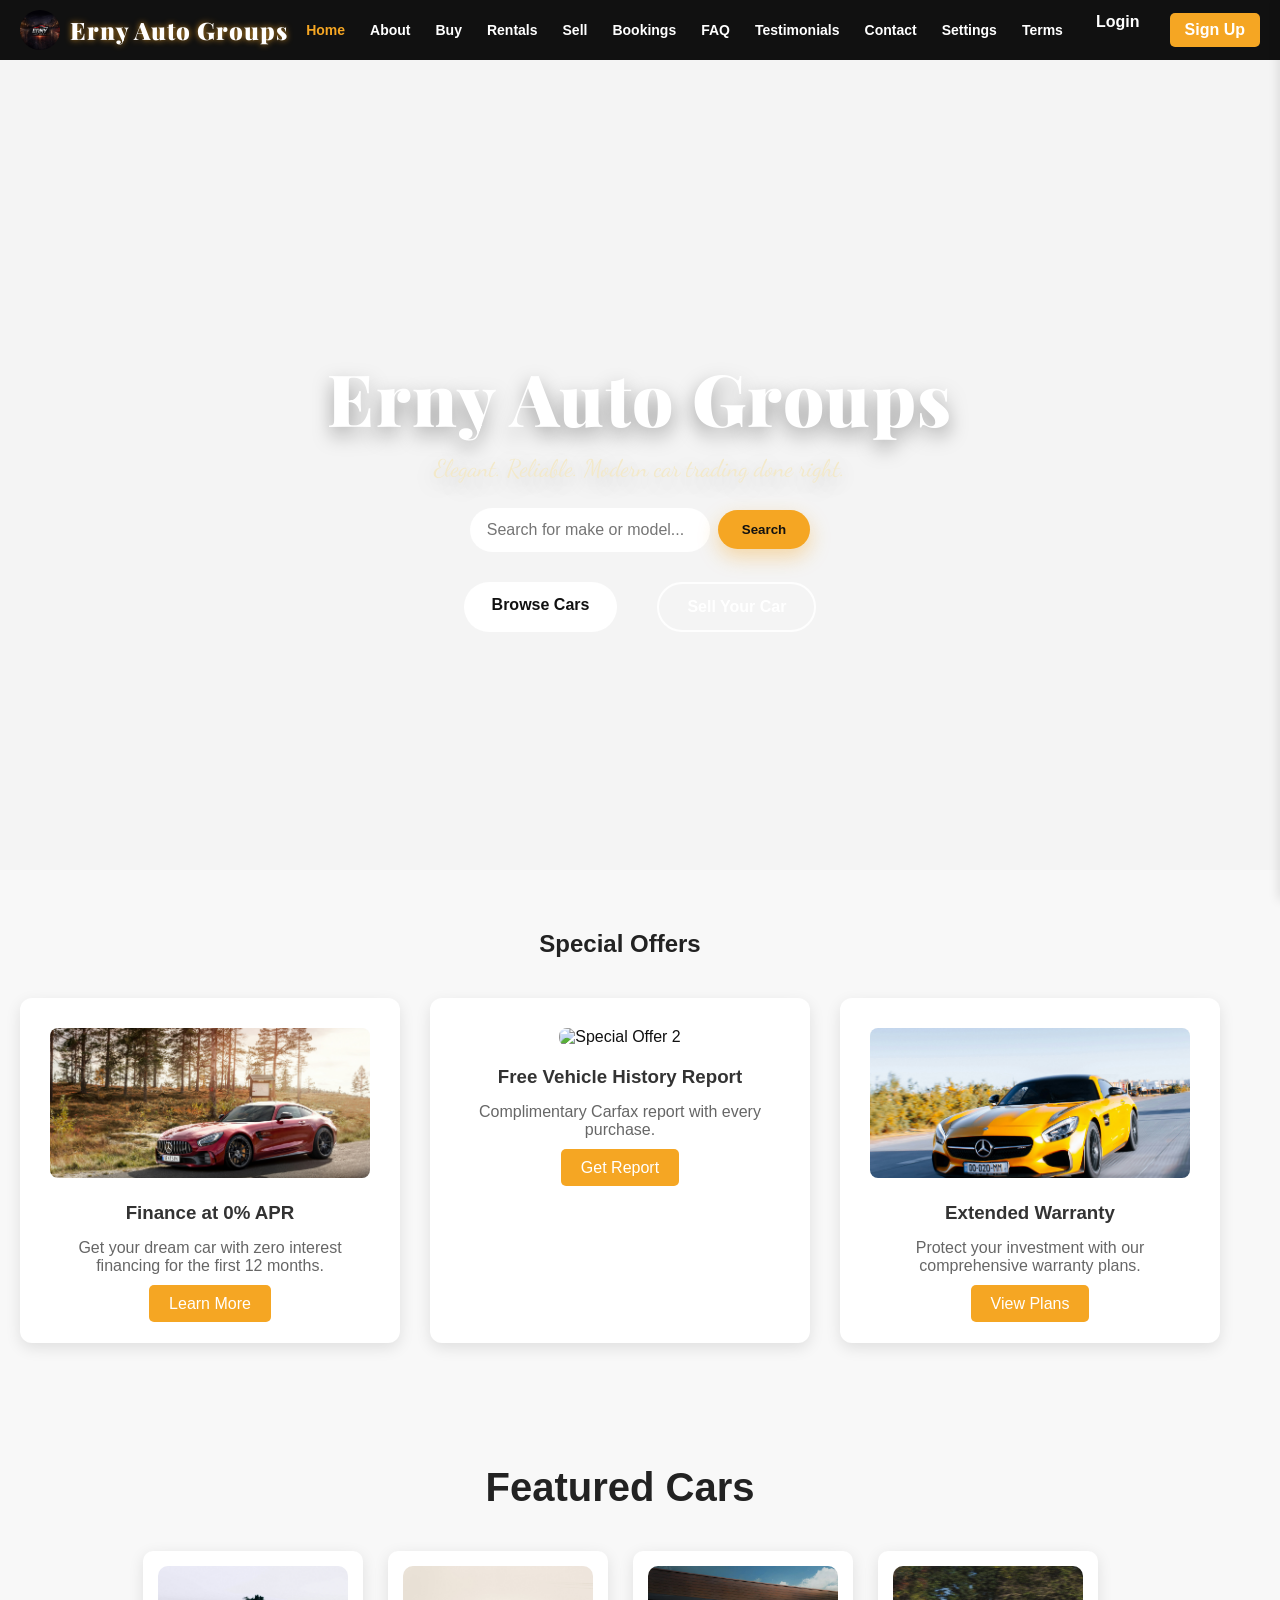
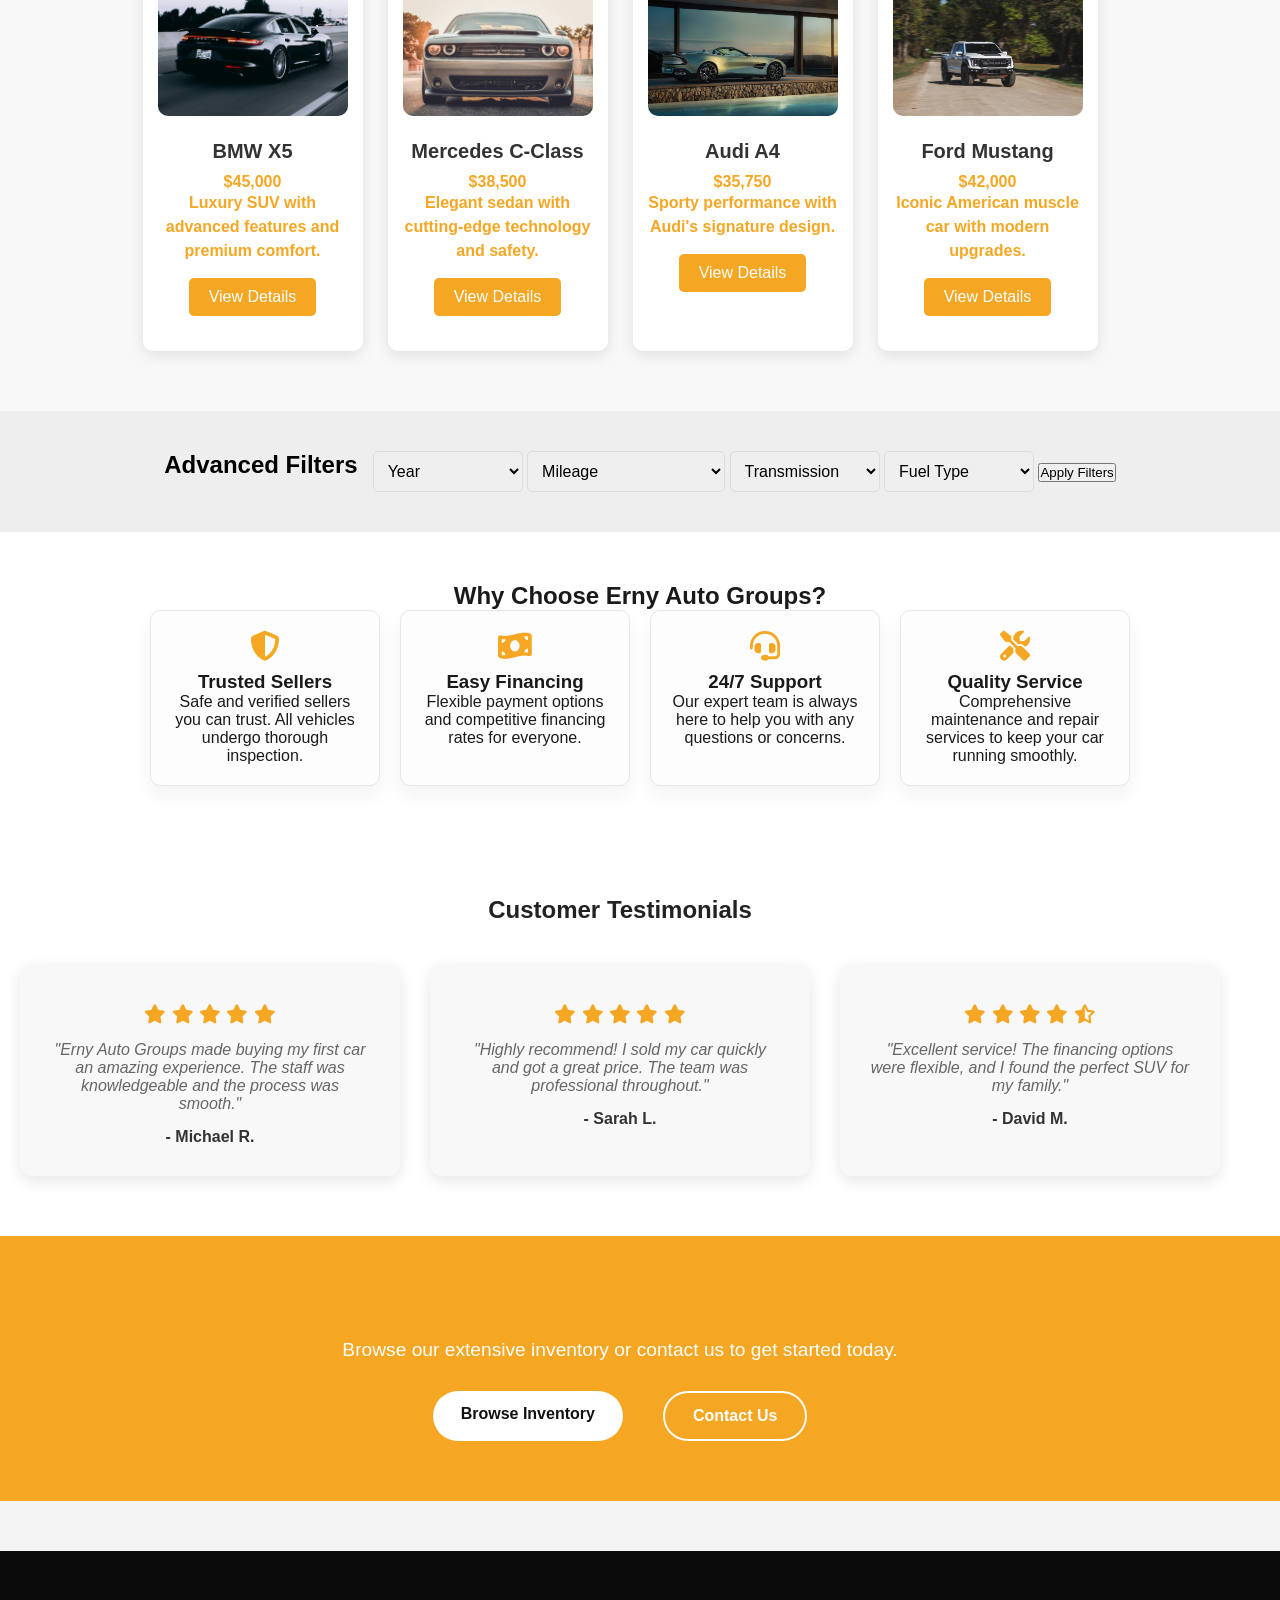
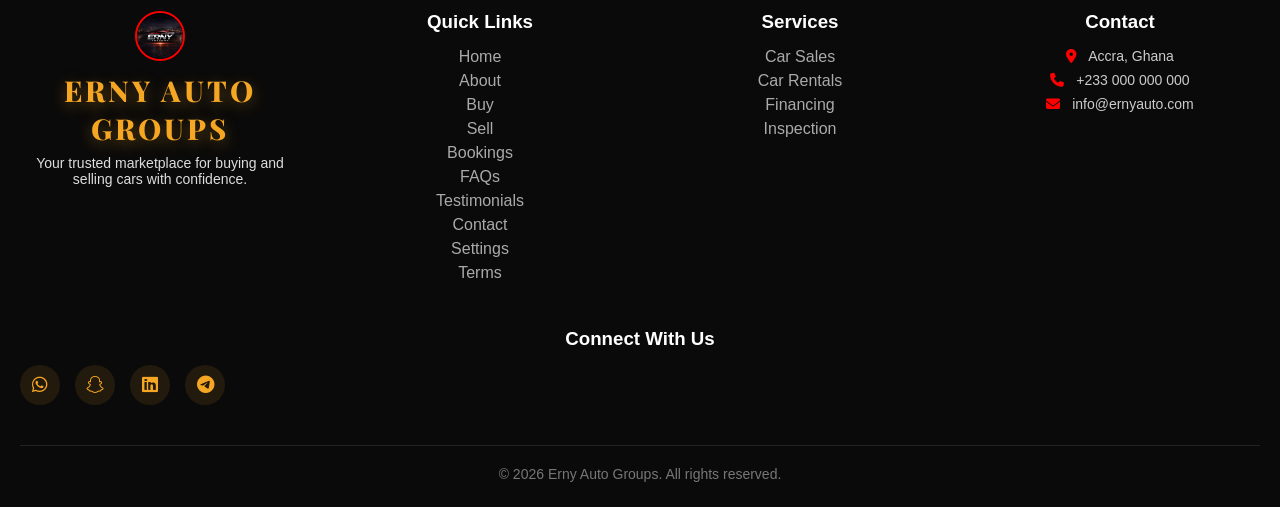
==== commit e0024cf1: "Pushing some of my mini project files" ====
--- a/pages/index.html
+++ b/pages/index.html
@@ -63,11 +63,6 @@
     </div>
   </div>
 </div>
-
-<!-- SIDE PANEL TOGGLE -->
-<button id="panel-toggle" class="panel-toggle">
-  <i class="fas fa-cog"></i>
-</button>
 
 <!-- NAVBAR -->
 <header class="navbar">
@@ -211,11 +206,39 @@
   <h2>Advanced Filters</h2>
 
   <div class="filter-box">
-    <select><option>Year</option></select>
-    <select><option>Mileage</option></select>
-    <select><option>Transmission</option></select>
-    <select><option>Fuel Type</option></select>
-    <button>Apply Filters</button>
+    <select id="year-filter">
+      <option value="">Year</option>
+      <option value="2024">2024</option>
+      <option value="2023">2023</option>
+      <option value="2022">2022</option>
+      <option value="2021">2021</option>
+      <option value="2020">2020</option>
+      <option value="older">2019 & Older</option>
+    </select>
+    <select id="mileage-filter">
+      <option value="">Mileage</option>
+      <option value="under-50k">Under 50,000 km</option>
+      <option value="50k-100k">50,000 - 100,000 km</option>
+      <option value="100k-150k">100,000 - 150,000 km</option>
+      <option value="150k-200k">150,000 - 200,000 km</option>
+      <option value="over-200k">Over 200,000 km</option>
+    </select>
+    <select id="transmission-filter">
+      <option value="">Transmission</option>
+      <option value="manual">Manual</option>
+      <option value="automatic">Automatic</option>
+      <option value="cvt">CVT</option>
+      <option value="electric">Electric</option>
+    </select>
+    <select id="fuel-filter">
+      <option value="">Fuel Type</option>
+      <option value="gasoline">Gasoline</option>
+      <option value="diesel">Diesel</option>
+      <option value="hybrid">Hybrid</option>
+      <option value="electric">Electric</option>
+      <option value="lpg">LPG</option>
+    </select>
+    <button id="apply-advanced-filters">Apply Filters</button>
   </div>
 </section>
 
@@ -356,6 +379,17 @@
       <p><i class="fa-solid fa-envelope"></i> info@ernyauto.com</p>
     </div>
 
+    <!-- SOCIAL MEDIA -->
+    <div class="footer-box">
+      <h3>Connect With Us</h3>
+      <div class="social-links">
+        <a href="https://wa.me/233530219886" target="_blank" title="WhatsApp"><i class="fab fa-whatsapp"></i></a>
+        <a href="https://snapchat.com/t/LIMGPST3" target="_blank" title="Snapchat"><i class="fab fa-snapchat"></i></a>
+        <a href="https://linkedin.com/in/steph-annie" target="_blank" title="LinkedIn"><i class="fab fa-linkedin"></i></a>
+        <a href="https://t.me/steph_Annny" target="_blank" title="Telegram"><i class="fab fa-telegram"></i></a>
+      </div>
+    </div>
+
   </div>
 
   <!-- BOTTOM -->
--- a/src/style.css
+++ b/src/style.css
@@ -477,6 +477,41 @@
   color:red;
 }
 
+/* SOCIAL MEDIA LINKS */
+.social-links {
+  display: flex;
+  gap: 15px;
+  flex-wrap: wrap;
+  margin-top: 10px;
+}
+
+.social-links a {
+  display: inline-flex;
+  align-items: center;
+  justify-content: center;
+  width: 40px;
+  height: 40px;
+  border-radius: 50%;
+  background: rgba(245, 166, 35, 0.1);
+  color: #f5a623;
+  text-decoration: none;
+  transition: all 0.3s ease;
+  margin: 0;
+}
+
+.social-links a:hover {
+  background: #f5a623;
+  color: #111;
+  transform: scale(1.15);
+  padding-left: 0;
+}
+
+.social-links i {
+  margin-right: 0;
+  color: inherit;
+  font-size: 18px;
+}
+
 /* BOTTOM */
 .footer-bottom{
   text-align:center;
@@ -539,7 +574,7 @@
   width: 100%;
   height: 100%;
   object-fit: cover;
-  filter: brightness(0.4) contrast(1.05);
+  filter: brightness(0.6) contrast(1.05);
   z-index: 0;
   opacity: 0;
 }
@@ -646,7 +681,7 @@
   left: 0;
   width: 100%;
   height: 100%;
-  background-color: rgba(0,0,0,0.5); /* dark overlay */
+  background-color: rgba(0,0,0,0.3); /* dark overlay */
   z-index: 1;
 }
 
@@ -2168,7 +2203,7 @@
 
 .faq-question {
   width: 100%;
-  background: #111;
+  background: #ece9e9;
   color: #fff;
   border: none;
   padding: 15px;
@@ -2180,7 +2215,7 @@
 }
 
 .faq-question:hover {
-  background: #333;
+  background: #f0eded;
 }
 
 .faq-answer {
@@ -2336,6 +2371,234 @@
   margin-bottom: 1.5rem;
 }
 
+/* ====== COMPREHENSIVE RESPONSIVE DESIGN ====== */
+
+/* TABLET STYLES */
+@media (max-width: 1024px) {
+  .hero-title {
+    font-size: 3rem;
+  }
+  
+  .section-title {
+    font-size: 2.2rem;
+  }
+  
+  .features-grid {
+    grid-template-columns: repeat(2, 1fr);
+    gap: 2rem;
+  }
+  
+  .steps-grid {
+    grid-template-columns: repeat(2, 1fr);
+  }
+  
+  .pricing-grid {
+    grid-template-columns: 1fr;
+  }
+  
+  .testimonials-grid {
+    grid-template-columns: repeat(2, 1fr);
+  }
+}
+
+/* MOBILE STYLES */
+@media (max-width: 768px) {
+  /* Hero */
+  .hero-title {
+    font-size: 2.5rem;
+  }
+  
+  .hero-subtitle {
+    font-size: 1.1rem;
+  }
+  
+  /* Section Titles */
+  .section-title {
+    font-size: 2rem;
+  }
+  
+  .section-subtitle {
+    font-size: 1.1rem;
+    padding: 0 1rem;
+  }
+  
+  /* Features */
+  .features-grid {
+    grid-template-columns: 1fr;
+    gap: 1.5rem;
+  }
+  
+  .feature-card {
+    padding: 1.5rem;
+    text-align: center;
+  }
+  
+  .feature-card i {
+    font-size: 2rem;
+    margin-bottom: 1rem;
+  }
+  
+  /* Steps */
+  .steps-grid {
+    grid-template-columns: 1fr;
+  }
+  
+  .step {
+    text-align: center;
+    margin-bottom: 2rem;
+  }
+  
+  .step-number {
+    width: 50px;
+    height: 50px;
+    font-size: 1.5rem;
+    margin: 0 auto 1rem;
+  }
+  
+  /* Pricing */
+  .pricing-grid {
+    grid-template-columns: 1fr;
+  }
+  
+  .pricing-card {
+    margin-bottom: 2rem;
+  }
+  
+  .pricing-card .price {
+    font-size: 2rem;
+  }
+  
+  /* Testimonials */
+  .testimonials-grid {
+    grid-template-columns: 1fr;
+  }
+  
+  /* Car Cards */
+  .car-card {
+    max-width: 100%;
+  }
+  
+  .car-info h3 {
+    font-size: 1.2rem;
+  }
+  
+  .car-info p {
+    font-size: 0.9rem;
+  }
+  
+  /* Sell Page */
+  .sell-title h1 {
+    font-size: 2.5rem;
+  }
+  
+  .sell-title p {
+    font-size: 1.1rem;
+  }
+  
+  .sell-details h2 {
+    font-size: 2rem;
+  }
+  
+  /* Container Padding */
+  .container {
+    padding: 0 1rem;
+  }
+  
+  /* Side Panel */
+  .side-panel {
+    width: 280px;
+  }
+}
+
+/* SMALL MOBILE STYLES */
+@media (max-width: 480px) {
+  .hero-title {
+    font-size: 2rem;
+  }
+  
+  .hero-subtitle {
+    font-size: 1rem;
+  }
+  
+  .section-title {
+    font-size: 1.8rem;
+  }
+  
+  .section-subtitle {
+    font-size: 1rem;
+  }
+  
+  .feature-card h3 {
+    font-size: 1.2rem;
+  }
+  
+  .pricing-card h3 {
+    font-size: 1.5rem;
+  }
+  
+  .pricing-card .price {
+    font-size: 1.8rem;
+  }
+  
+  .sell-title h1 {
+    font-size: 2rem;
+  }
+  
+  .sell-details h2 {
+    font-size: 1.8rem;
+  }
+  
+  /* Buttons */
+  .rent-btn,
+  .cta-button {
+    padding: 0.8rem 1.5rem;
+    font-size: 0.9rem;
+  }
+  
+  /* Footer */
+  .footer-content {
+    flex-direction: column;
+    text-align: center;
+  }
+  
+  .footer-section {
+    margin-bottom: 2rem;
+  }
+  
+  .footer-container {
+    flex-direction: column;
+    text-align: center;
+  }
+  
+  .footer-box {
+    margin-bottom: 2rem;
+  }
+}
+
+
+/* LARGE DESKTOP STYLES */
+@media (min-width: 1200px) {
+  .container {
+    max-width: 1200px;
+  }
+  
+  .hero-title {
+    font-size: 4.5rem;
+  }
+  
+  .section-title {
+    font-size: 3rem;
+  }
+  
+  .features-grid {
+    grid-template-columns: repeat(3, 1fr);
+  }
+  
+  .steps-grid {
+    grid-template-columns: repeat(4, 1fr);
+  }
+}
+
 /* ====== FOOTER STYLING ====== */
 footer {
   background-color: #111;
